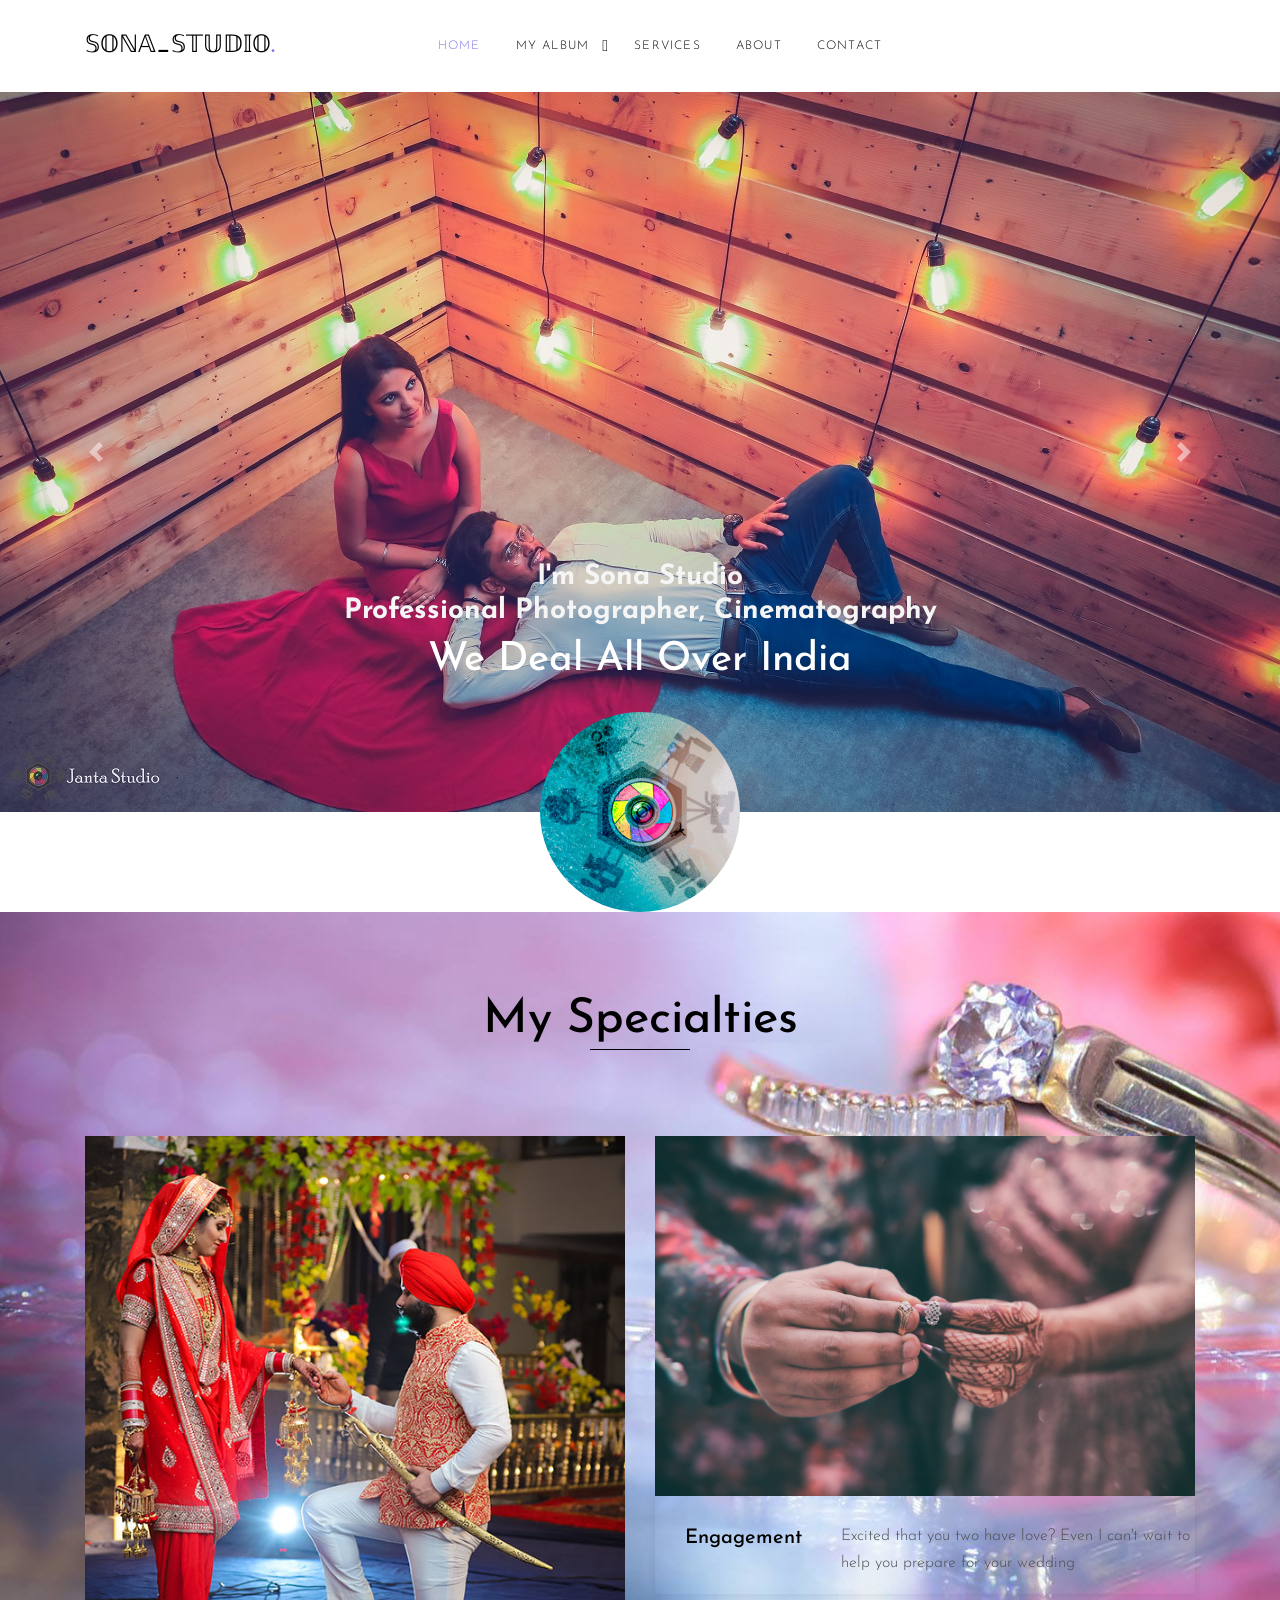
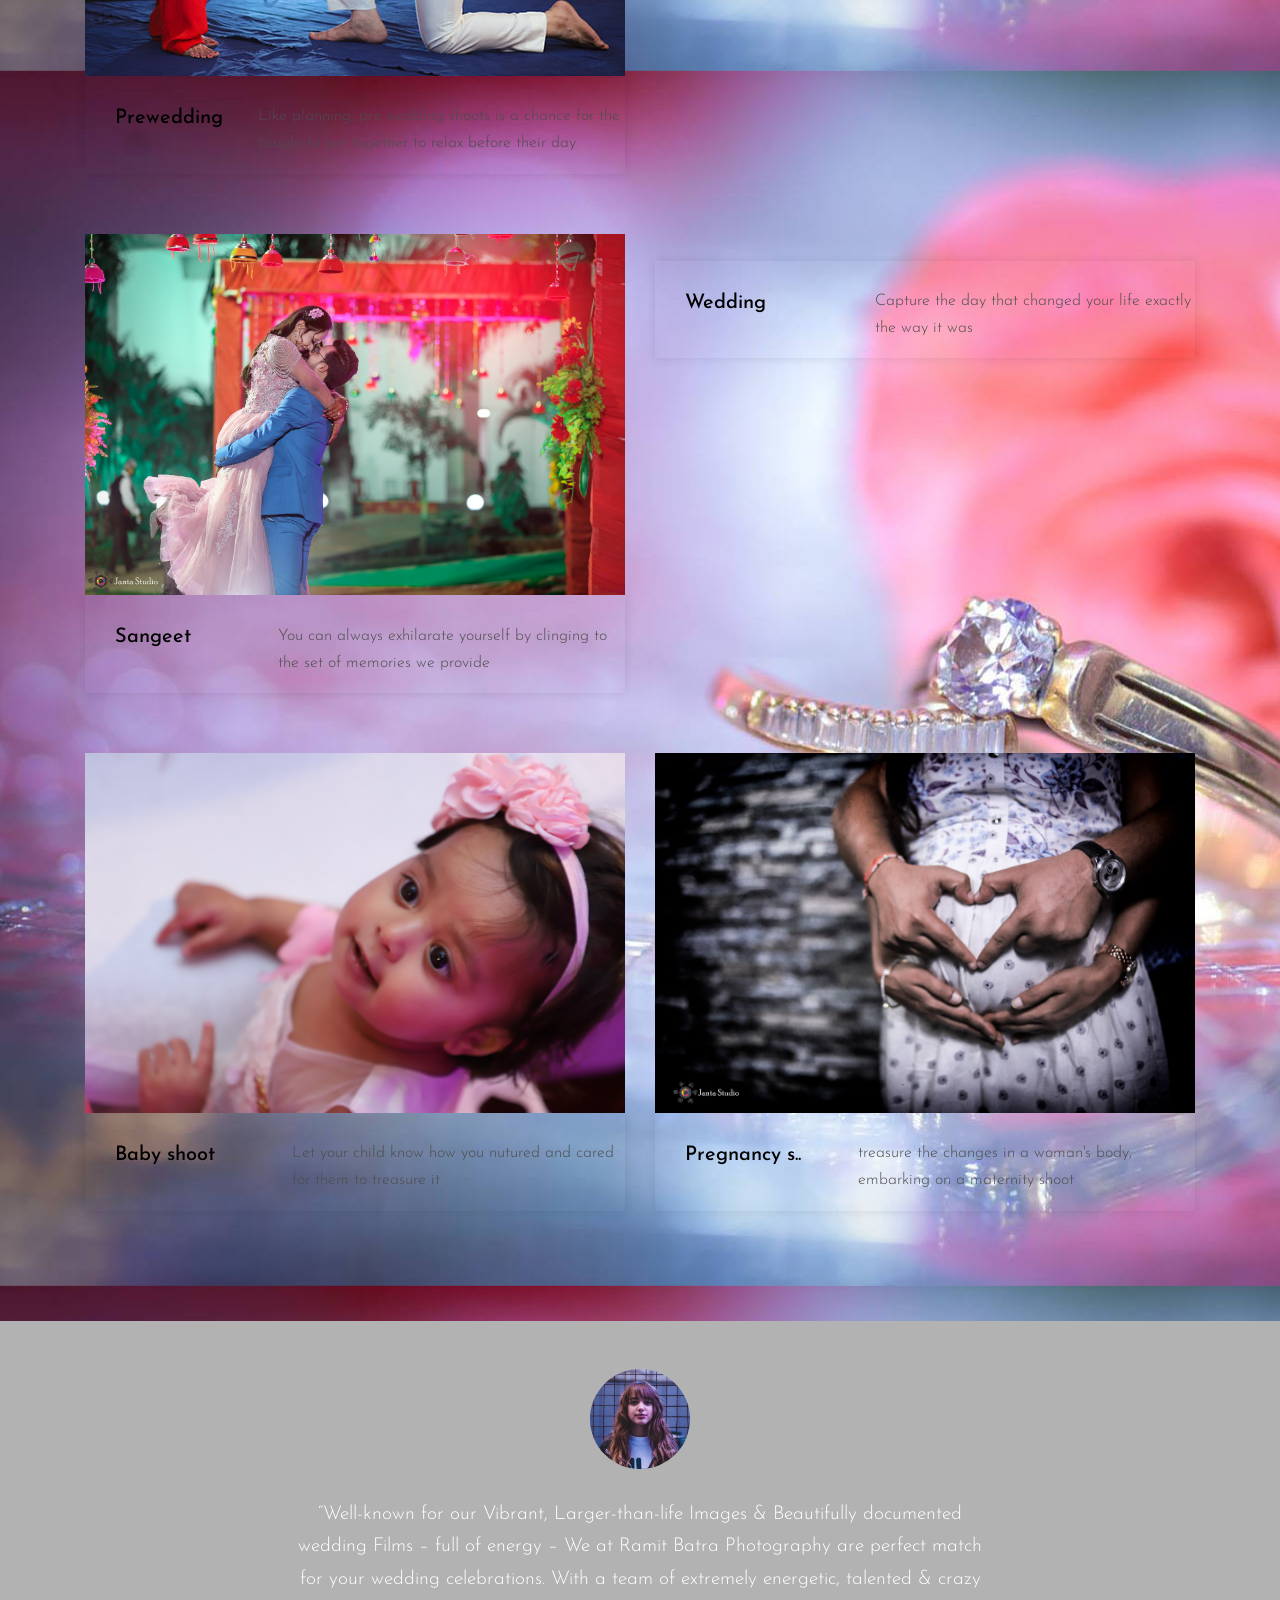
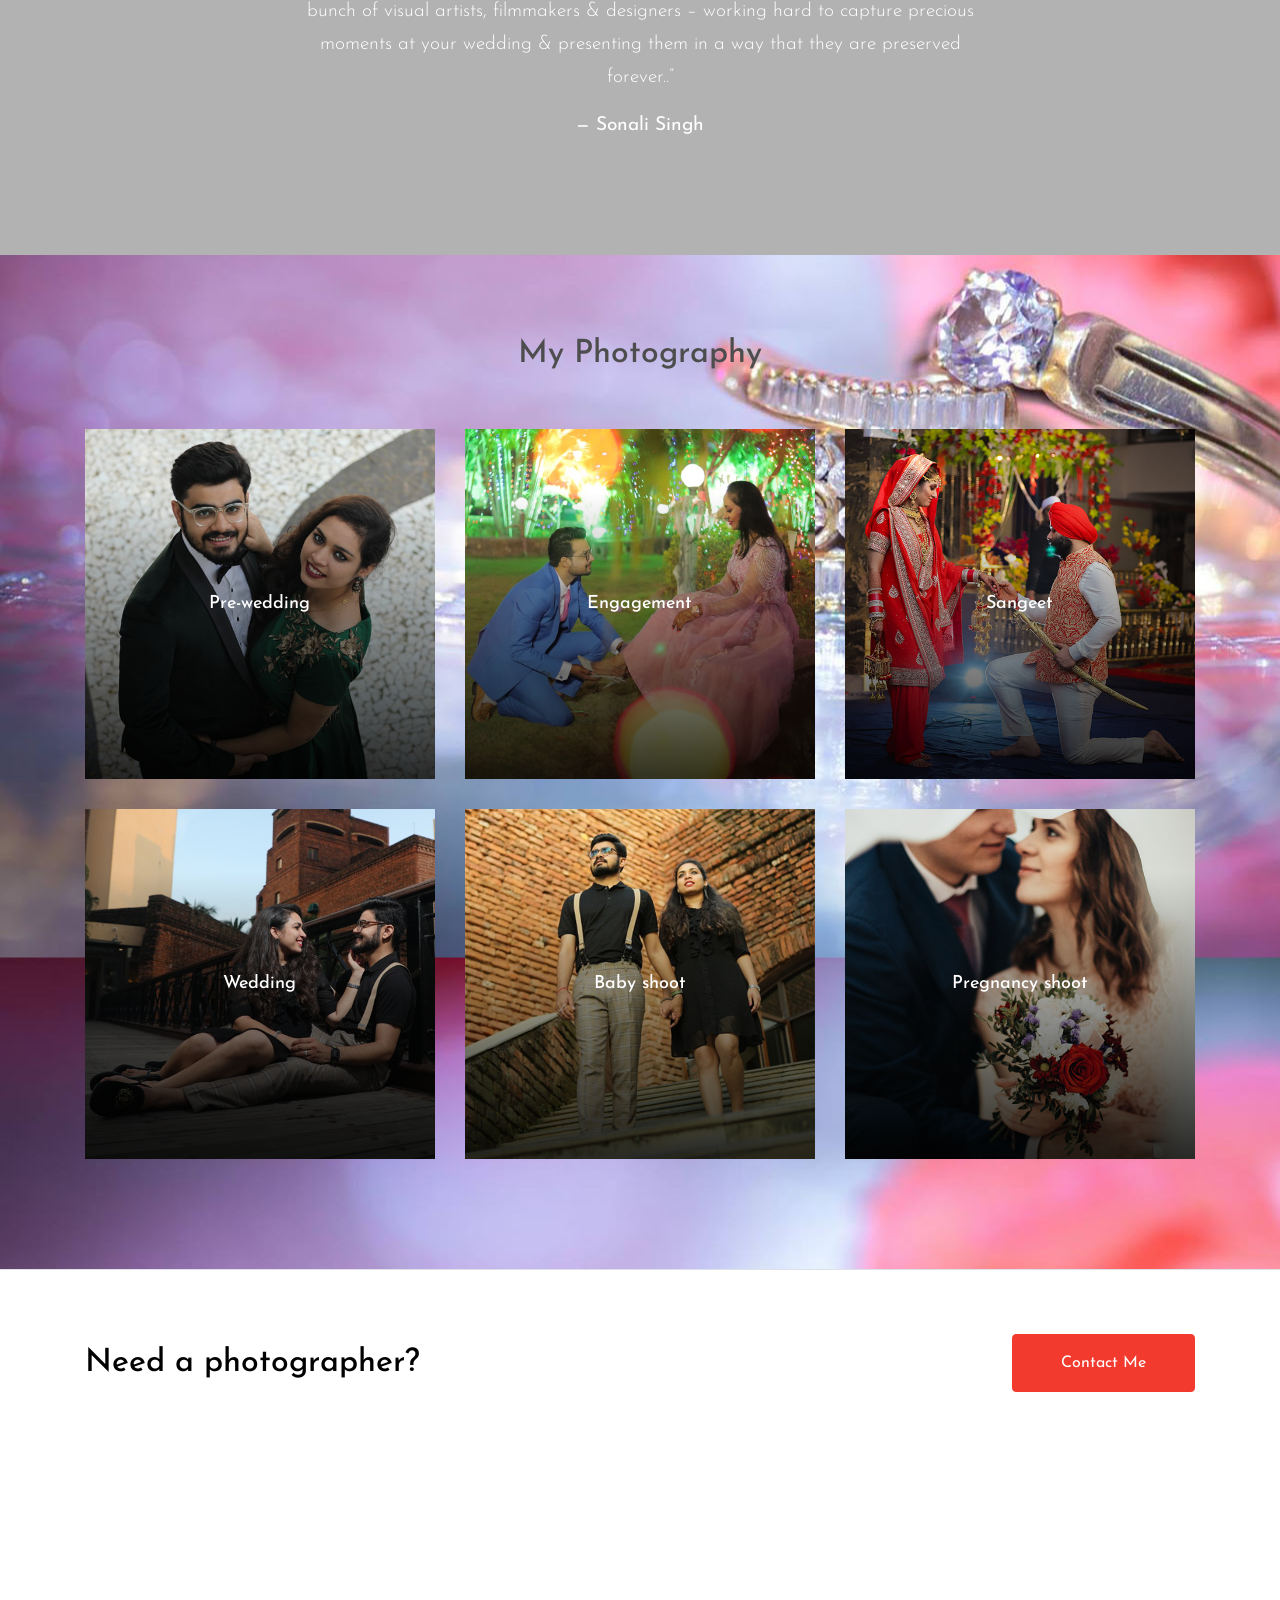
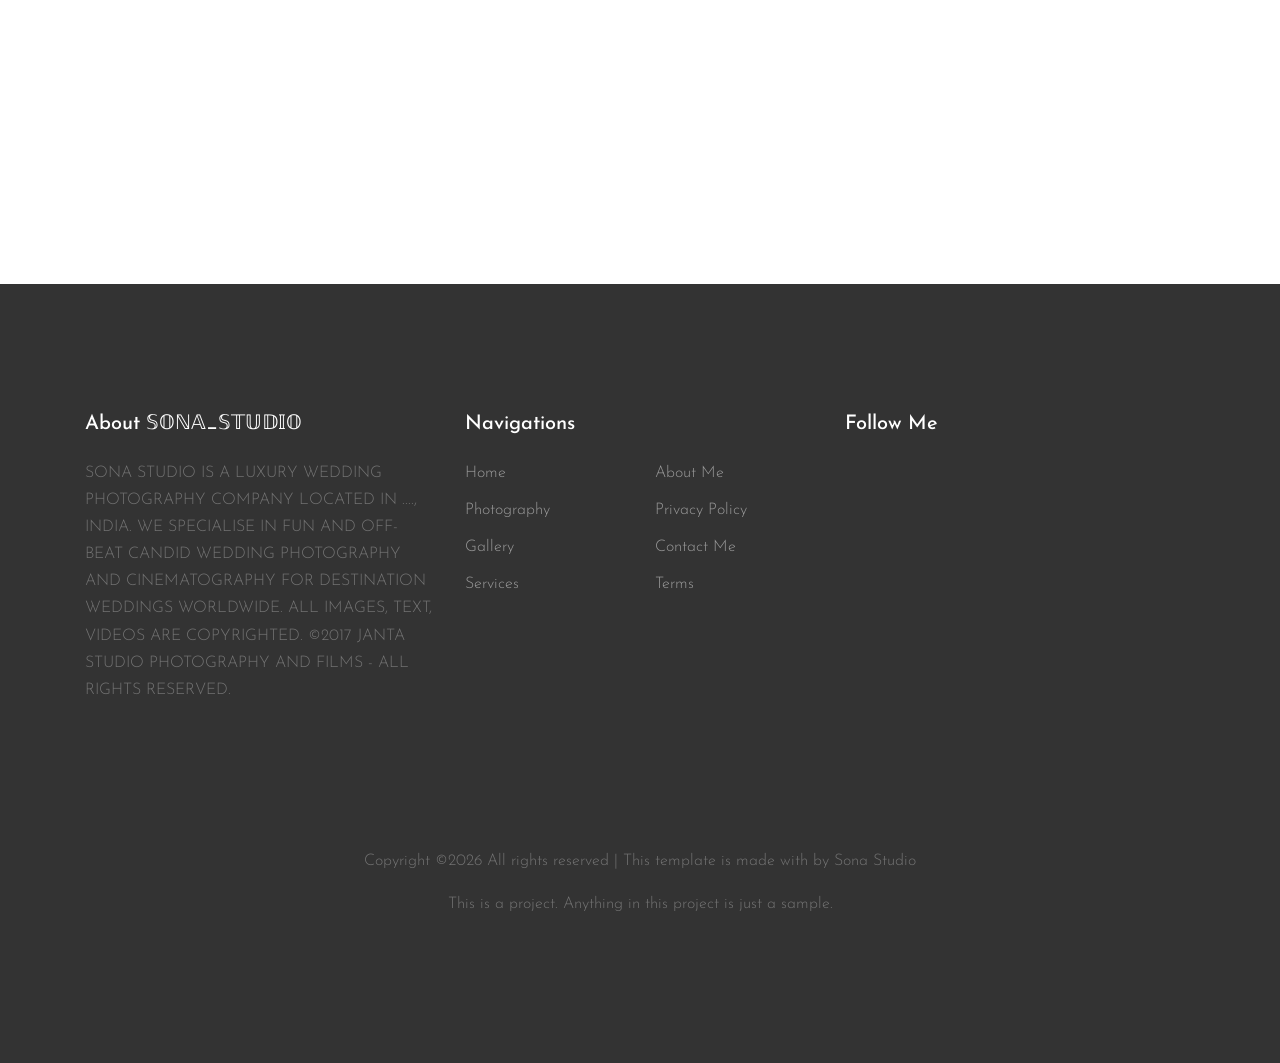
==== index.html @ eb1815f4 "Update image source in index.html" ====
<!DOCTYPE html>
<html lang="en">
  <head>
    <title> Sona Studio &mdash; Bigworld group </title>
    <meta charset="utf-8">
    <meta name="viewport" content="width=device-width, initial-scale=1, shrink-to-fit=no">

    <link href="https://fonts.googleapis.com/css?family=Josefin+Sans:300i,400,700" rel="stylesheet">
    <link rel="stylesheet" href="fonts/icomoon/style.css">

	<link rel="stylesheet" href="https://maxcdn.bootstrapcdn.com/bootstrap/4.3.1/css/bootstrap.min.css">
    <link rel="stylesheet" href="css/bootstrap.min.css">
    <link rel="stylesheet" href="css/magnific-popup.css">
    <link rel="stylesheet" href="css/jquery-ui.css">
    <link rel="stylesheet" href="css/owl.carousel.min.css">
    <link rel="stylesheet" href="css/owl.theme.default.min.css">

    <link rel="stylesheet" href="css/lightgallery.min.css">    
    
    <link rel="stylesheet" href="css/bootstrap-datepicker.css">

    <link rel="stylesheet" href="fonts/flaticon/font/flaticon.css">
    
    <link rel="stylesheet" href="css/swiper.css">

    <link rel="stylesheet" href="css/aos.css">

    <link rel="stylesheet" href="css/style.css">
    
  </head>
<body data-aos-easing="slide" data-aos-duration="800" data-aos-delay="0">
  
  <div class="site-wrap">

    
    <div class="site-mobile-menu">
      <div class="site-mobile-menu-header">
        <div class="site-mobile-menu-close mt-3">
          <span class="icon-close2 js-menu-toggle"></span>
        </div>
      </div>
      <div class="site-mobile-menu-body"></div>
    </div>
    

    <header class="site-navbar py-3" role="banner">
      
      


      <div class="container">
        <div class="row align-items-center">
          
          <div class="col-6 col-xl-2">
            <h4 class="mb-0"><a href="index.html" class="text-black h4 mb-0">𝕊𝕆ℕ𝔸_𝕊𝕋𝕌𝔻𝕀𝕆<span class="text-primary">.</span></a></h4>
          </div>
          <div class="col-10 col-md-8 d-none d-xl-block">
            <nav class="site-navigation position-relative text-right text-lg-center" role="navigation">

              <ul class="site-menu js-clone-nav mx-auto d-none d-lg-block">
                <li class="active"><a href="index.html">Home</a></li>
                <li class="has-children">
                  <a href="single.html">My Album</a>
                  <ul class="dropdown">
                    <li><a href="#">Nature</a></li>
                    <li><a href="#">Portrait</a></li>
                    <li><a href="#">Wedding</a></li>
                    <li class="has-children">
                      <a href="#">Sub Menu</a>
                      <ul class="dropdown">
                        <li><a href="#">Menu One</a></li>
                        <li><a href="#">Menu Two</a></li>
                        <li><a href="#">Menu Three</a></li>
                      </ul>
                    </li>
                  </ul>
                </li>
                <li><a href="services.html">Services</a></li>
                <li><a href="about.html">About</a></li>
                <li><a href="contact.html">Contact</a></li>
              </ul>
            </nav>
          </div>

          <div class="col-6 col-xl-2 text-right">
            <div class="d-none d-xl-inline-block">
              <ul class="site-menu js-clone-nav ml-auto list-unstyled d-flex text-right mb-0" data-class="social">
                <li>
                  <a href="#" class="pl-0 pr-3"><span class="icon-facebook"></span></a>
                </li>
                <li>
                  <a href="#" class="pl-3 pr-3"><span class="icon-twitter"></span></a>
                </li>
                <li>
                  <a href="#" class="pl-3 pr-3"><span class="icon-instagram"></span></a>
                </li>
                <li>
                  <a href="#" class="pl-3 pr-3"><span class="icon-youtube-play"></span></a>
                </li>
              </ul>
            </div>

            <div class="d-inline-block d-xl-none ml-md-0 mr-auto py-3" style="position: relative; top: 3px;"><a href="#" class="site-menu-toggle js-menu-toggle text-black"><span class="icon-menu h3"></span></a></div>

          </div>

        </div>
      </div>
      
    </header>

    <!--<div class="site-blocks-cover overlay inner-page-cover" style="background-image: url('images/hero_bg_3.jpg');" data-stellar-background-ratio="0.5">
      <div class="container">
        <div class="row align-items-center justify-content-center">
          <div class="col-md-7 text-center" data-aos="fade-up">
            <h1>I'm Janta Studio a Professional Photographer Live in India</h1>
          </div>
        </div>
      </div>
    </div>-->
     
      <!--Slide show --->
	
	 <div id="carouselExampleIndicators" class="carousel slide" data-ride="carousel">
            <ol class="carousel-indicators">
                <li data-target="#carouselExampleIndicators" data-slide-to="0" class=""></li>
                <li data-target="#carouselExampleIndicators" data-slide-to="1" class=""></li>
                <li data-target="#carouselExampleIndicators" data-slide-to="2" class="active"></li>
            </ol>
            <div class="carousel-inner">
                <div class="carousel-item">
                    <img class="d-block w-100" src="images/slideshow/01.jpg" alt="Los Angeles">
                    <div class="carousel-caption d-none d-md-block" style="bottom:100px;">
                        <h3 style="family:Algerian;color:whitesmoke"><b>I'm Sona Studio <br>Professional Photographer, Cinematography</b></h3> <h1>We Deal All Over India</h1>
                    </div>
                </div>
            
				<div class="carousel-item">
                    <img class="d-block w-100" src="images/slideshow/06.jpg" alt="Chicago">
                    <div class="carousel-caption d-none d-md-block" style="bottom:100px;" >
                        <h3 style="family:Algerian;color:whitesmoke"><b>I'm Sona Studio <br>Professional Photographer, Cinematography</b></h3> <h1>We Deal All Over India</h1>
                    </div>
                </div>
				
				<div class="carousel-item">
                    <img class="d-block w-100" src="images/slideshow/07.jpg" alt="Chicago">
                    <div class="carousel-caption d-none d-md-block" style="bottom:100px;" >
                        <h3 style="family:Algerian;color:whitesmoke"><b>I'm Sona Studio <br>Professional Photographer, Cinematography</b></h3> <h1>We Deal All Over India</h1>
                    </div>
                </div>
				
				<div class="carousel-item">
                    <img class="d-block w-100" src="images/slideshow/6G7A1632.jpg" alt="Chicago">
                    <div class="carousel-caption d-none d-md-block" style="bottom:100px;" >
                        <h3 style="family:Algerian;color:whitesmoke"><b>I'm Sona Studio <br>Professional Photographer, Cinematography</b></h3> <h1>We Deal All Over India</h1>
                    </div>
                </div>
				
				<div class="carousel-item">
                    <img class="d-block w-100" src="images/slideshow/6G7A1679.jpg" alt="Chicago">
                    <div class="carousel-caption d-none d-md-block" style="bottom:100px;" >
                        <h3 style="family:Algerian;color:whitesmoke"><b>I'm Sona Studio <br>Professional Photographer, Cinematography</b></h3> <h1>We Deal All Over India</h1>
                    </div>
                </div>
				
				<div class="carousel-item">
                    <img class="d-block w-100" src="images/slideshow/6G7A1609.jpg" alt="Chicago">
                    <div class="carousel-caption d-none d-md-block" style="bottom:100px;" >
                        <h3 style="family:Algerian;color:whitesmoke"><b>I'm Sona Studio <br>Professional Photographer, Cinematography</b></h3> <h1>We Deal All Over India</h1>
                    </div>
                </div>
				
				<div class="carousel-item">
                    <img class="d-block w-100" src="images/slideshow/14.jpg" alt="Chicago">
                    <div class="carousel-caption d-none d-md-block" style="bottom:100px;" >
                        <h3 style="family:Algerian;color:whitesmoke"><b>I'm Sona Studio <br>Professional Photographer, Cinematography</b></h3> <h1>We Deal All Over India</h1>
                    </div>
                </div>
                
				<div class="carousel-item active">
                    <img class="d-block w-100" src="images/slideshow/6G7A1588.jpg" alt="New York">
                    <div class="carousel-caption d-none d-md-block" style="bottom:100px;">
                        <h3 style="family:Algerian;color:whitesmoke"><b>I'm Sona Studio <br>Professional Photographer, Cinematography</b></h3> <h1>We Deal All Over India</h1>
                    </div>
                </div>
            </div>
            <a class="carousel-control-prev" href="#carouselExampleIndicators" role="button" data-slide="prev">
                <span class="carousel-control-prev-icon" aria-hidden="true"></span>
                <span class="sr-only">Previous</span>
            </a>
            <a class="carousel-control-next" href="#carouselExampleIndicators" role="button" data-slide="next">
                <span class="carousel-control-next-icon" aria-hidden="true"></span>
                <span class="sr-only">Next</span>
            </a>
        </div>


    <div class="site-block-profile-pic" data-aos="fade" data-aos-delay="200">
      <a href="about.html"><img src="images/person_7.jpg" alt="Image"></a>
    </div>

   
	<div class="site-section" style="background-image: url('images/bg1.jpg');" data-stellar-background-ratio="0.5" data-aos="fade">

      <div class="container">
        <div class="row mb-5" >
            <div class="col-12 ">
              <h2 class="site-section-heading text-center">My Specialties</h2>
            </div>
        </div>
          
            <div class="row">
          <div class="col-md-6 col-lg-6" data-aos="fade-up" data-aos-delay="200">
            <div class="image-gradient" href="hero_bg_1.jpg">
              </div>
              <figure>
                <img src="images/img_3.jpg" alt="" class="img-fluid">
              
            
              <div class="site-block-half d-lg-flex">
              <div class="text">
                <h3>Prewedding</h3>
                </div>
                <p><br>
                     Like planning, pre wedding shoots is a chance for the couple to get together to relax before their day</p>
              </div>
            </figure>
          </div>
                
                
          <div class="col-md-6 col-lg-6" data-aos="fade-up" data-aos-delay="200">
            <a class="image-gradient" href="single.html">
			</a>
				<figure>
					<img src="images/eng1.jpg" alt="" class="img-fluid">
				  
					<div class="site-block-half d-lg-flex">
						<div class="text">
							<h3>Engagement</h3>
						</div>
						<p><br>
						Excited that you two have love? Even I can't wait to help you prepare for your wedding</p>
					</div>
				</figure>
        
          </div>
          </div>
          
          <div class="row">
          <div class="col-md-6 col-lg-6" data-aos="fade-up" data-aos-delay="200">
            <div class="image-gradient" href="hero_bg_1.jpg">
              </div>
              <figure>
                <img src="images/sangeet.jpg" alt="" class="img-fluid">
              
              <div class="site-block-half d-lg-flex">
              <div class="text">
                <h3>Sangeet</h3>
                </div>
                <p><br>
                     You can always exhilarate yourself by clinging to the set of memories we provide</p>
              </div>
                </figure>
              
            
          </div>
          <div class="col-md-6 col-lg-6" data-aos="fade-up" data-aos-delay="200">
              <a class="image-gradient" href="single.html"></a>
              <figure>
                <img src="images/wedding.jpg" alt="" class="img-fluid">
                
              
              <div class="site-block-half d-lg-flex">
              <div class="text">
                <h3>Wedding</h3>
                </div>
                <p><br>
                     Capture the day that changed your life exactly the way it was</p>
              </div>
               </figure>
          </div>
          </div>
          
          
          
          
       <div class="row">
          <div class="col-md-6 col-lg-6" data-aos="fade-up" data-aos-delay="200">
            <div class="image-gradient" href="hero_bg_1.jpg">
              </div>
              <figure>
                <img src="images/baby.jpg" alt="" class="img-fluid">
              
              <div class="site-block-half d-lg-flex">
              <div class="text">
                <h3>Baby shoot</h3>
                </div>
                <p><br>
                      Let your child know how you nutured and cared for them to treasure it </p>
              </div>
                </figure>
              
            
          </div>
          <div class="col-md-6 col-lg-6" data-aos="fade-up" data-aos-delay="200">
              <a class="image-gradient" href="single.html"></a>
              <figure>
                <img src="images/pregnancy.jpg" alt="" class="img-fluid">
                
              
              <div class="site-block-half d-lg-flex">
              <div class="text">
                <h3>Pregnancy s..</h3>
                </div>
                <p><br>
                     treasure the changes in a woman's body, embarking on a maternity shoot</p>
              </div>
               </figure>
          </div>
          </div>
      </div>
    </div>
 

    <div class="py-5 site-block-testimonial" style="background-image: url('images/hero_bg_1.jpg');" data-stellar-background-ratio="0.5">
     <div class="container">
       <div class="row block-13 mb-5">
         <div class="col-md-12 text-center" data-aos="fade">
           <div class="nonloop-block-13 owl-carousel">
              <div class="block-testimony">
                <img src="images/person_1.jpg" alt="Image" class="img-fluid">
                <p>&ldquo;Well-known for our Vibrant, Larger-than-life Images & Beautifully documented wedding Films – full of energy – We at Ramit Batra Photography are perfect match for your wedding celebrations.

					With a team of extremely energetic, talented & crazy bunch of visual artists, filmmakers & designers – working hard to capture precious moments at your wedding & presenting them in a way that they are preserved forever..&rdquo;</p>
                <p class="small">&mdash; Sonali Singh</p>
              </div>
              <div class="block-testimony">
                <img src="images/person_2.jpg" alt="Image" class="img-fluid">
                <p>&ldquo;Creating Breathtaking Photographs & Films since a decade!

					MUSCAT, OMAN | CALIFORNIA, USA | RAS-AL-KHAIMAH, UAE |  SAMODE PALACE, RAJASTHAN | PARK HYATT, GOA | TAJ FALAKNUMA, HYDERABAD | SURYAGARH, JAISALMER.&rdquo;</p>
                <p class="small">&mdash; Krishna Rani</p>
              </div>
              <div class="block-testimony">
                <img src="images/person_3.jpg" alt="Image" class="img-fluid">
                <p>&ldquo;Photography is the art, application and practice of creating durable images by recording light or other electromagnetic radiation, either electronically by means of an image sensor, or chemically by means of a light-sensitive material such as photographic film..&rdquo;</p>
                <p class="small">&mdash; Rahul Kujur</p>
              </div>
            </div>
         </div>
       </div>
     </div>
   </div>

    <div class="site-section border-bottom"  style="background-image: url('images/bg1.jpg');" data-stellar-background-ratio="0.5" data-aos="fade" >
      <div class="container">
        <div class="row text-center justify-content-center mb-5">
          <div class="col-md-7" data-aos="fade-up">
            <h2>My Photography</h2>
          </div>
        </div>

        <div class="row">
          <div class="col-md-6 col-lg-4" data-aos="fade-up" data-aos-delay="100">
            <a class="image-gradient" href="couple_info.html">
              <figure>
                <img src="images/img_1.jpg" alt="" class="img-fluid">
              </figure>
              <div class="text">
                <h3>Pre-wedding</h3>
              </div>
            </a>
          </div>
          <div class="col-md-6 col-lg-4" data-aos="fade-up" data-aos-delay="200">
            <a class="image-gradient" href="couple_info.html">
              <figure>
                <img src="images/img_2.jpg" alt="" class="img-fluid">
              </figure>
              <div class="text">
                <h3>Engagement</h3>
              </div>
            </a>
          </div>
          <div class="col-md-6 col-lg-4" data-aos="fade-up" data-aos-delay="300">
            <a class="image-gradient" href="couple_info.html">
              <figure>
                <img src="images/img_3.jpg" alt="" class="img-fluid">
              </figure>
              <div class="text">
                <h3>Sangeet</h3>
              </div>
            </a>
          </div>
          <div class="col-md-6 col-lg-4" data-aos="fade-up" data-aos-delay="400">
            <a class="image-gradient" href="couple_info.html">
              <figure>
                <img src="images/img_4.jpg" alt="" class="img-fluid">
              </figure>
              <div class="text">
                <h3>Wedding</h3>
              </div>
            </a>
          </div>
          <div class="col-md-6 col-lg-4" data-aos="fade-up" data-aos-delay="500">
            <a class="image-gradient" href="couple_info.html">
              <figure>
                <img src="images/img_5.jpg" alt="" class="img-fluid">
              </figure>
              <div class="text">
                <h3>Baby shoot</h3>
              </div>
            </a>
          </div>
          <div class="col-md-6 col-lg-4" data-aos="fade-up" data-aos-delay="500">
            <a class="image-gradient" href="couple_info.html">
              <figure>
                <img src="images/img_6.jpg" alt="" class="img-fluid">
              </figure>
              <div class="text">
                <h3>Pregnancy shoot</h3>
              </div>
            </a>
          </div>
        </div>
      </div>
    </div>


   <div class="py-3 mb-5 mt-5">
     <div class="container">
       <div class="row">
         <div class="col-md-12 d-md-flex align-items-center" data-aos="fade">
           <h2 class="text-black mb-5 mb-md-0 text-center text-md-left">Need a photographer?</h2>
           <div class="ml-auto text-center text-md-left">
            <a href="contact.html" class="btn btn-danger py-3 px-5 rounded">Contact Me</a>
           </div>
         </div>
       </div>
     </div>
	</div>
      <!-- Google map -->
      
	<div class="embed-responsive embed-responsive-1by1" style="width:100%;height:400px;">            
		<iframe class="embed-responsive-item" src="https://www.google.com/maps/embed?pb=!1m18!1m12!1m3!1d29453.094368124443!2d85.94384295566012!3d22.667326600000013!2m3!1f0!2f0!3f0!3m2!1i1024!2i768!4f13.1!3m3!1m2!1s0x39f5f3c9c66ac3ff%3A0x6ad269388b9198e4!2sSONA%20DIGITAL%20STUDIO!5e0!3m2!1sen!2sin!4v1775759498083!5m2!1sen!2sin" allowfullscreen></iframe>
    </div>
	
	<br>
	
	<footer class="site-footer">
      <div class="container">
        <div class="row">
          <div class="col-lg-4">
            <div class="mb-5">
              <h3 class="footer-heading mb-4">About 𝕊𝕆ℕ𝔸_𝕊𝕋𝕌𝔻𝕀𝕆 </h3>
              <p>SONA STUDIO IS A LUXURY WEDDING PHOTOGRAPHY COMPANY LOCATED IN ...., INDIA. WE SPECIALISE IN FUN AND OFF-BEAT CANDID WEDDING PHOTOGRAPHY AND CINEMATOGRAPHY FOR DESTINATION WEDDINGS WORLDWIDE. ALL IMAGES, TEXT, VIDEOS ARE COPYRIGHTED. ©2017 JANTA STUDIO PHOTOGRAPHY AND FILMS - ALL RIGHTS RESERVED.</p>
            </div>
          </div>
          <div class="col-lg-4 mb-5 mb-lg-0">
            <div class="row mb-5">
              <div class="col-md-12">
                <h3 class="footer-heading mb-4">Navigations</h3>
              </div>
              <div class="col-md-6 col-lg-6">
                <ul class="list-unstyled">
                  <li><a href="#">Home</a></li>
                  <li><a href="#">Photography</a></li>
                  <li><a href="#">Gallery</a></li>
                  <li><a href="#">Services</a></li>
                </ul>
              </div>
              <div class="col-md-6 col-lg-6">
                <ul class="list-unstyled">
                  <li><a href="#">About Me</a></li>
                  <li><a href="#">Privacy Policy</a></li>
                  <li><a href="#">Contact Me</a></li>
                  <li><a href="#">Terms</a></li>
                </ul>
              </div>
            </div>


          </div>

          <div class="col-lg-4 mb-5 mb-lg-0">
            <h3 class="footer-heading mb-4">Follow Me</h3>

                <div>
                  <a href="#" class="pl-0 pr-3"><span class="icon-facebook"></span></a>
                  <a href="#" class="pl-3 pr-3"><span class="icon-twitter"></span></a>
                  <a href="#" class="pl-3 pr-3"><span class="icon-instagram"></span></a>
                  <a href="#" class="pl-3 pr-3"><span class="icon-linkedin"></span></a>
                </div>

            

          </div>
          
        </div>
        <div class="row pt-5 mt-5 text-center">
          <div class="col-md-12">
            <p>
            Copyright &copy;<script data-cfasync="false" src="/cdn-cgi/scripts/5c5dd728/cloudflare-static/email-decode.min.js"></script><script>document.write(new Date().getFullYear());</script> All rights reserved | This template is made with <i class="icon-heart text-danger" aria-hidden="true"></i> by Sona Studio</a>
           <p>This is a project. Anything in this project is just a sample.</p>
            </p>
            
          </div>
          
        </div>
      </div>
    </footer>


    
    
  </div>
  
  	
  <script type="text/javascript" charset="UTF-8" src="https://maps.googleapis.com/maps-api-v3/api/js/38/8/util.js" nonce=""></script>
  <script src="js/jquery-3.3.1.min.js"></script>
  <script src="js/jquery-migrate-3.0.1.min.js"></script>
  <script src="js/jquery-ui.js"></script>
  <script src="js/popper.min.js"></script>
  <script src="js/bootstrap.min.js"></script>
  <script src="js/owl.carousel.min.js"></script>
  <script src="js/jquery.stellar.min.js"></script>
  <script src="js/jquery.countdown.min.js"></script>
  <script src="js/jquery.magnific-popup.min.js"></script>
  <script src="js/bootstrap-datepicker.min.js"></script>
  <script src="js/swiper.min.js"></script>
  <script src="js/aos.js"></script>

  <script src="js/picturefill.min.js"></script>
  <script src="js/lightgallery-all.min.js"></script>
  <script src="js/jquery.mousewheel.min.js"></script>

  <script src="js/main.js"></script>
  
   <script src="https://ajax.googleapis.com/ajax/libs/jquery/3.4.1/jquery.min.js"></script>
  <script src="https://cdnjs.cloudflare.com/ajax/libs/popper.js/1.14.7/umd/popper.min.js"></script>
  <script src="https://maxcdn.bootstrapcdn.com/bootstrap/4.3.1/js/bootstrap.min.js"></script>
  
  <script>
    $(document).ready(function(){
      $('#lightgallery').lightGallery();
    });
  </script>
    
  </body>
</html>
---- css/lightgallery.min.css ----
.lg-sub-html,.lg-toolbar{background-color:rgba(0,0,0,.45)}@font-face{font-family:lg;src:url(../fonts/lg/lg.eot?n1z373);src:url(../fonts/lg/lg.eot?#iefixn1z373) format("embedded-opentype"),url(../fonts/lg/lg.woff?n1z373) format("woff"),url(../fonts/lg/lg.ttf?n1z373) format("truetype"),url(../fonts/lg/lg.svg?n1z373#lg) format("svg");font-weight:400;font-style:normal}.lg-icon{font-family:lg;speak:none;font-style:normal;font-weight:400;font-variant:normal;text-transform:none;line-height:1;-webkit-font-smoothing:antialiased;-moz-osx-font-smoothing:grayscale}.lg-actions .lg-next,.lg-actions .lg-prev{background-color:rgba(0,0,0,.45);border-radius:2px;color:#999;cursor:pointer;display:block;font-size:22px;margin-top:-10px;padding:8px 10px 9px;position:absolute;top:50%;z-index:1080;border:none;outline:0}.lg-actions .lg-next.disabled,.lg-actions .lg-prev.disabled{pointer-events:none;opacity:.5}.lg-actions .lg-next:hover,.lg-actions .lg-prev:hover{color:#FFF}.lg-actions .lg-next{right:20px}.lg-actions .lg-next:before{content:"\e095"}.lg-actions .lg-prev{left:20px}.lg-actions .lg-prev:after{content:"\e094"}@-webkit-keyframes lg-right-end{0%,100%{left:0}50%{left:-30px}}@-moz-keyframes lg-right-end{0%,100%{left:0}50%{left:-30px}}@-ms-keyframes lg-right-end{0%,100%{left:0}50%{left:-30px}}@keyframes lg-right-end{0%,100%{left:0}50%{left:-30px}}@-webkit-keyframes lg-left-end{0%,100%{left:0}50%{left:30px}}@-moz-keyframes lg-left-end{0%,100%{left:0}50%{left:30px}}@-ms-keyframes lg-left-end{0%,100%{left:0}50%{left:30px}}@keyframes lg-left-end{0%,100%{left:0}50%{left:30px}}.lg-outer.lg-right-end .lg-object{-webkit-animation:lg-right-end .3s;-o-animation:lg-right-end .3s;animation:lg-right-end .3s;position:relative}.lg-outer.lg-left-end .lg-object{-webkit-animation:lg-left-end .3s;-o-animation:lg-left-end .3s;animation:lg-left-end .3s;position:relative}.lg-toolbar{z-index:1082;left:0;position:absolute;top:0;width:100%}.lg-toolbar .lg-icon{color:#999;cursor:pointer;float:right;font-size:24px;height:47px;line-height:27px;padding:10px 0;text-align:center;width:50px;text-decoration:none!important;outline:0;-webkit-transition:color .2s linear;-o-transition:color .2s linear;transition:color .2s linear}.lg-toolbar .lg-icon:hover{color:#FFF}.lg-toolbar .lg-close:after{content:"\e070"}.lg-toolbar .lg-download:after{content:"\e0f2"}.lg-sub-html{bottom:0;color:#EEE;font-size:16px;left:0;padding:10px 40px;position:fixed;right:0;text-align:center;z-index:1080}.lg-sub-html h4{margin:0;font-size:13px;font-weight:700}.lg-sub-html p{font-size:12px;margin:5px 0 0}#lg-counter{color:#999;display:inline-block;font-size:16px;padding-left:20px;padding-top:12px;vertical-align:middle}.lg-next,.lg-prev,.lg-toolbar{opacity:1;-webkit-transition:-webkit-transform .35s cubic-bezier(0,0,.25,1) 0s,opacity .35s cubic-bezier(0,0,.25,1) 0s,color .2s linear;-moz-transition:-moz-transform .35s cubic-bezier(0,0,.25,1) 0s,opacity .35s cubic-bezier(0,0,.25,1) 0s,color .2s linear;-o-transition:-o-transform .35s cubic-bezier(0,0,.25,1) 0s,opacity .35s cubic-bezier(0,0,.25,1) 0s,color .2s linear;transition:transform .35s cubic-bezier(0,0,.25,1) 0s,opacity .35s cubic-bezier(0,0,.25,1) 0s,color .2s linear}.lg-hide-items .lg-prev{opacity:0;-webkit-transform:translate3d(-10px,0,0);transform:translate3d(-10px,0,0)}.lg-hide-items .lg-next{opacity:0;-webkit-transform:translate3d(10px,0,0);transform:translate3d(10px,0,0)}.lg-hide-items .lg-toolbar{opacity:0;-webkit-transform:translate3d(0,-10px,0);transform:translate3d(0,-10px,0)}body:not(.lg-from-hash) .lg-outer.lg-start-zoom .lg-object{-webkit-transform:scale3d(.5,.5,.5);transform:scale3d(.5,.5,.5);opacity:0;-webkit-transition:-webkit-transform 250ms cubic-bezier(0,0,.25,1) 0s,opacity 250ms cubic-bezier(0,0,.25,1)!important;-moz-transition:-moz-transform 250ms cubic-bezier(0,0,.25,1) 0s,opacity 250ms cubic-bezier(0,0,.25,1)!important;-o-transition:-o-transform 250ms cubic-bezier(0,0,.25,1) 0s,opacity 250ms cubic-bezier(0,0,.25,1)!important;transition:transform 250ms cubic-bezier(0,0,.25,1) 0s,opacity 250ms cubic-bezier(0,0,.25,1)!important;-webkit-transform-origin:50% 50%;-moz-transform-origin:50% 50%;-ms-transform-origin:50% 50%;transform-origin:50% 50%}body:not(.lg-from-hash) .lg-outer.lg-start-zoom .lg-item.lg-complete .lg-object{-webkit-transform:scale3d(1,1,1);transform:scale3d(1,1,1);opacity:1}.lg-outer .lg-thumb-outer{background-color:#0D0A0A;bottom:0;position:absolute;width:100%;z-index:1080;max-height:350px;-webkit-transform:translate3d(0,100%,0);transform:translate3d(0,100%,0);-webkit-transition:-webkit-transform .25s cubic-bezier(0,0,.25,1) 0s;-moz-transition:-moz-transform .25s cubic-bezier(0,0,.25,1) 0s;-o-transition:-o-transform .25s cubic-bezier(0,0,.25,1) 0s;transition:transform .25s cubic-bezier(0,0,.25,1) 0s}.lg-outer .lg-thumb-outer.lg-grab .lg-thumb-item{cursor:-webkit-grab;cursor:-moz-grab;cursor:-o-grab;cursor:-ms-grab;cursor:grab}.lg-outer .lg-thumb-outer.lg-grabbing .lg-thumb-item{cursor:move;cursor:-webkit-grabbing;cursor:-moz-grabbing;cursor:-o-grabbing;cursor:-ms-grabbing;cursor:grabbing}.lg-outer .lg-thumb-outer.lg-dragging .lg-thumb{-webkit-transition-duration:0s!important;transition-duration:0s!important}.lg-outer.lg-thumb-open .lg-thumb-outer{-webkit-transform:translate3d(0,0,0);transform:translate3d(0,0,0)}.lg-outer .lg-thumb{padding:10px 0;height:100%;margin-bottom:-5px}.lg-outer .lg-thumb-item{cursor:pointer;float:left;overflow:hidden;height:100%;border:2px solid #FFF;border-radius:4px;margin-bottom:5px}@media (min-width:1025px){.lg-outer .lg-thumb-item{-webkit-transition:border-color .25s ease;-o-transition:border-color .25s ease;transition:border-color .25s ease}}.lg-outer .lg-thumb-item.active,.lg-outer .lg-thumb-item:hover{border-color:#a90707}.lg-outer .lg-thumb-item img{width:100%;height:100%;object-fit:cover}.lg-outer.lg-has-thumb .lg-item{padding-bottom:120px}.lg-outer.lg-can-toggle .lg-item{padding-bottom:0}.lg-outer.lg-pull-caption-up .lg-sub-html{-webkit-transition:bottom .25s ease;-o-transition:bottom .25s ease;transition:bottom .25s ease}.lg-outer.lg-pull-caption-up.lg-thumb-open .lg-sub-html{bottom:100px}.lg-outer .lg-toogle-thumb{background-color:#0D0A0A;border-radius:2px 2px 0 0;color:#999;cursor:pointer;font-size:24px;height:39px;line-height:27px;padding:5px 0;position:absolute;right:20px;text-align:center;top:-39px;width:50px}.lg-outer .lg-toogle-thumb:hover,.lg-outer.lg-dropdown-active #lg-share{color:#FFF}.lg-outer .lg-toogle-thumb:after{content:"\e1ff"}.lg-outer .lg-video-cont{display:inline-block;vertical-align:middle;max-width:1140px;max-height:100%;width:100%;padding:0 5px}.lg-outer .lg-video{width:100%;height:0;padding-bottom:56.25%;overflow:hidden;position:relative}.lg-outer .lg-video .lg-object{display:inline-block;position:absolute;top:0;left:0;width:100%!important;height:100%!important}.lg-outer .lg-video .lg-video-play{width:84px;height:59px;position:absolute;left:50%;top:50%;margin-left:-42px;margin-top:-30px;z-index:1080;cursor:pointer}.lg-outer .lg-has-iframe .lg-video{-webkit-overflow-scrolling:touch;overflow:auto}.lg-outer .lg-has-vimeo .lg-video-play{background:url(../img/vimeo-play.png) no-repeat}.lg-outer .lg-has-vimeo:hover .lg-video-play{background:url(../img/vimeo-play.png) 0 -58px no-repeat}.lg-outer .lg-has-html5 .lg-video-play{background:url(../img/video-play.png) no-repeat;height:64px;margin-left:-32px;margin-top:-32px;width:64px;opacity:.8}.lg-outer .lg-has-html5:hover .lg-video-play{opacity:1}.lg-outer .lg-has-youtube .lg-video-play{background:url(../img/youtube-play.png) no-repeat}.lg-outer .lg-has-youtube:hover .lg-video-play{background:url(../img/youtube-play.png) 0 -60px no-repeat}.lg-outer .lg-video-object{width:100%!important;height:100%!important;position:absolute;top:0;left:0}.lg-outer .lg-has-video .lg-video-object{visibility:hidden}.lg-outer .lg-has-video.lg-video-playing .lg-object,.lg-outer .lg-has-video.lg-video-playing .lg-video-play{display:none}.lg-outer .lg-has-video.lg-video-playing .lg-video-object{visibility:visible}.lg-progress-bar{background-color:#333;height:5px;left:0;position:absolute;top:0;width:100%;z-index:1083;opacity:0;-webkit-transition:opacity 80ms ease 0s;-moz-transition:opacity 80ms ease 0s;-o-transition:opacity 80ms ease 0s;transition:opacity 80ms ease 0s}.lg-progress-bar .lg-progress{background-color:#a90707;height:5px;width:0}.lg-progress-bar.lg-start .lg-progress{width:100%}.lg-show-autoplay .lg-progress-bar{opacity:1}.lg-autoplay-button:after{content:"\e01d"}.lg-show-autoplay .lg-autoplay-button:after{content:"\e01a"}.lg-outer.lg-css3.lg-zoom-dragging .lg-item.lg-complete.lg-zoomable .lg-image,.lg-outer.lg-css3.lg-zoom-dragging .lg-item.lg-complete.lg-zoomable .lg-img-wrap{-webkit-transition-duration:0s;transition-duration:0s}.lg-outer.lg-use-transition-for-zoom .lg-item.lg-complete.lg-zoomable .lg-img-wrap{-webkit-transition:-webkit-transform .3s cubic-bezier(0,0,.25,1) 0s;-moz-transition:-moz-transform .3s cubic-bezier(0,0,.25,1) 0s;-o-transition:-o-transform .3s cubic-bezier(0,0,.25,1) 0s;transition:transform .3s cubic-bezier(0,0,.25,1) 0s}.lg-outer.lg-use-left-for-zoom .lg-item.lg-complete.lg-zoomable .lg-img-wrap{-webkit-transition:left .3s cubic-bezier(0,0,.25,1) 0s,top .3s cubic-bezier(0,0,.25,1) 0s;-moz-transition:left .3s cubic-bezier(0,0,.25,1) 0s,top .3s cubic-bezier(0,0,.25,1) 0s;-o-transition:left .3s cubic-bezier(0,0,.25,1) 0s,top .3s cubic-bezier(0,0,.25,1) 0s;transition:left .3s cubic-bezier(0,0,.25,1) 0s,top .3s cubic-bezier(0,0,.25,1) 0s}.lg-outer .lg-item.lg-complete.lg-zoomable .lg-img-wrap{-webkit-transform:translate3d(0,0,0);transform:translate3d(0,0,0);-webkit-backface-visibility:hidden;-moz-backface-visibility:hidden;backface-visibility:hidden}.lg-outer .lg-item.lg-complete.lg-zoomable .lg-image{-webkit-transform:scale3d(1,1,1);transform:scale3d(1,1,1);-webkit-transition:-webkit-transform .3s cubic-bezier(0,0,.25,1) 0s,opacity .15s!important;-moz-transition:-moz-transform .3s cubic-bezier(0,0,.25,1) 0s,opacity .15s!important;-o-transition:-o-transform .3s cubic-bezier(0,0,.25,1) 0s,opacity .15s!important;transition:transform .3s cubic-bezier(0,0,.25,1) 0s,opacity .15s!important;-webkit-transform-origin:0 0;-moz-transform-origin:0 0;-ms-transform-origin:0 0;transform-origin:0 0;-webkit-backface-visibility:hidden;-moz-backface-visibility:hidden;backface-visibility:hidden}#lg-zoom-in:after{content:"\e311"}#lg-actual-size{font-size:20px}#lg-actual-size:after{content:"\e033"}#lg-zoom-out{opacity:.5;pointer-events:none}#lg-zoom-out:after{content:"\e312"}.lg-zoomed #lg-zoom-out{opacity:1;pointer-events:auto}.lg-outer .lg-pager-outer{bottom:60px;left:0;position:absolute;right:0;text-align:center;z-index:1080;height:10px}.lg-outer .lg-pager-outer.lg-pager-hover .lg-pager-cont{overflow:visible}.lg-outer .lg-pager-cont{cursor:pointer;display:inline-block;overflow:hidden;position:relative;vertical-align:top;margin:0 5px}.lg-outer .lg-pager-cont:hover .lg-pager-thumb-cont{opacity:1;-webkit-transform:translate3d(0,0,0);transform:translate3d(0,0,0)}.lg-outer .lg-pager-cont.lg-pager-active .lg-pager{box-shadow:0 0 0 2px #fff inset}.lg-outer .lg-pager-thumb-cont{background-color:#fff;color:#FFF;bottom:100%;height:83px;left:0;margin-bottom:20px;margin-left:-60px;opacity:0;padding:5px;position:absolute;width:120px;border-radius:3px;-webkit-transition:opacity .15s ease 0s,-webkit-transform .15s ease 0s;-moz-transition:opacity .15s ease 0s,-moz-transform .15s ease 0s;-o-transition:opacity .15s ease 0s,-o-transform .15s ease 0s;transition:opacity .15s ease 0s,transform .15s ease 0s;-webkit-transform:translate3d(0,5px,0);transform:translate3d(0,5px,0)}.lg-outer .lg-pager-thumb-cont img{width:100%;height:100%}.lg-outer .lg-pager{background-color:rgba(255,255,255,.5);border-radius:50%;box-shadow:0 0 0 8px rgba(255,255,255,.7) inset;display:block;height:12px;-webkit-transition:box-shadow .3s ease 0s;-o-transition:box-shadow .3s ease 0s;transition:box-shadow .3s ease 0s;width:12px}.lg-outer .lg-pager:focus,.lg-outer .lg-pager:hover{box-shadow:0 0 0 8px #fff inset}.lg-outer .lg-caret{border-left:10px solid transparent;border-right:10px solid transparent;border-top:10px dashed;bottom:-10px;display:inline-block;height:0;left:50%;margin-left:-5px;position:absolute;vertical-align:middle;width:0}.lg-fullscreen:after{content:"\e20c"}.lg-fullscreen-on .lg-fullscreen:after{content:"\e20d"}.lg-outer #lg-dropdown-overlay{background-color:rgba(0,0,0,.25);bottom:0;cursor:default;left:0;position:fixed;right:0;top:0;z-index:1081;opacity:0;visibility:hidden;-webkit-transition:visibility 0s linear .18s,opacity .18s linear 0s;-o-transition:visibility 0s linear .18s,opacity .18s linear 0s;transition:visibility 0s linear .18s,opacity .18s linear 0s}.lg-outer.lg-dropdown-active #lg-dropdown-overlay,.lg-outer.lg-dropdown-active .lg-dropdown{-webkit-transition-delay:0s;transition-delay:0s;-moz-transform:translate3d(0,0,0);-o-transform:translate3d(0,0,0);-ms-transform:translate3d(0,0,0);-webkit-transform:translate3d(0,0,0);transform:translate3d(0,0,0);opacity:1;visibility:visible}.lg-outer .lg-dropdown{background-color:#fff;border-radius:2px;font-size:14px;list-style-type:none;margin:0;padding:10px 0;position:absolute;right:0;text-align:left;top:50px;opacity:0;visibility:hidden;-moz-transform:translate3d(0,5px,0);-o-transform:translate3d(0,5px,0);-ms-transform:translate3d(0,5px,0);-webkit-transform:translate3d(0,5px,0);transform:translate3d(0,5px,0);-webkit-transition:-webkit-transform .18s linear 0s,visibility 0s linear .5s,opacity .18s linear 0s;-moz-transition:-moz-transform .18s linear 0s,visibility 0s linear .5s,opacity .18s linear 0s;-o-transition:-o-transform .18s linear 0s,visibility 0s linear .5s,opacity .18s linear 0s;transition:transform .18s linear 0s,visibility 0s linear .5s,opacity .18s linear 0s}.lg-outer .lg-dropdown:after{content:"";display:block;height:0;width:0;position:absolute;border:8px solid transparent;border-bottom-color:#FFF;right:16px;top:-16px}.lg-outer .lg-dropdown>li:last-child{margin-bottom:0}.lg-outer .lg-dropdown>li:hover .lg-icon,.lg-outer .lg-dropdown>li:hover a{color:#333}.lg-outer .lg-dropdown a{color:#333;display:block;white-space:pre;padding:4px 12px;font-family:"Open Sans","Helvetica Neue",Helvetica,Arial,sans-serif;font-size:12px}.lg-outer .lg-dropdown a:hover{background-color:rgba(0,0,0,.07)}.lg-outer .lg-dropdown .lg-dropdown-text{display:inline-block;line-height:1;margin-top:-3px;vertical-align:middle}.lg-outer .lg-dropdown .lg-icon{color:#333;display:inline-block;float:none;font-size:20px;height:auto;line-height:1;margin-right:8px;padding:0;vertical-align:middle;width:auto}.lg-outer,.lg-outer .lg,.lg-outer .lg-inner{width:100%;height:100%}.lg-outer #lg-share{position:relative}.lg-outer #lg-share:after{content:"\e80d"}.lg-outer #lg-share-facebook .lg-icon{color:#3b5998}.lg-outer #lg-share-facebook .lg-icon:after{content:"\e901"}.lg-outer #lg-share-twitter .lg-icon{color:#00aced}.lg-outer #lg-share-twitter .lg-icon:after{content:"\e904"}.lg-outer #lg-share-googleplus .lg-icon{color:#dd4b39}.lg-outer #lg-share-googleplus .lg-icon:after{content:"\e902"}.lg-outer #lg-share-pinterest .lg-icon{color:#cb2027}.lg-outer #lg-share-pinterest .lg-icon:after{content:"\e903"}.lg-group:after{content:"";display:table;clear:both}.lg-outer{position:fixed;top:0;left:0;z-index:1050;text-align:left;opacity:0;-webkit-transition:opacity .15s ease 0s;-o-transition:opacity .15s ease 0s;transition:opacity .15s ease 0s}.lg-outer *{-webkit-box-sizing:border-box;-moz-box-sizing:border-box;box-sizing:border-box}.lg-outer.lg-visible{opacity:1}.lg-outer.lg-css3 .lg-item.lg-current,.lg-outer.lg-css3 .lg-item.lg-next-slide,.lg-outer.lg-css3 .lg-item.lg-prev-slide{-webkit-transition-duration:inherit!important;transition-duration:inherit!important;-webkit-transition-timing-function:inherit!important;transition-timing-function:inherit!important}.lg-outer.lg-css3.lg-dragging .lg-item.lg-current,.lg-outer.lg-css3.lg-dragging .lg-item.lg-next-slide,.lg-outer.lg-css3.lg-dragging .lg-item.lg-prev-slide{-webkit-transition-duration:0s!important;transition-duration:0s!important;opacity:1}.lg-outer.lg-grab img.lg-object{cursor:-webkit-grab;cursor:-moz-grab;cursor:-o-grab;cursor:-ms-grab;cursor:grab}.lg-outer.lg-grabbing img.lg-object{cursor:move;cursor:-webkit-grabbing;cursor:-moz-grabbing;cursor:-o-grabbing;cursor:-ms-grabbing;cursor:grabbing}.lg-outer .lg{position:relative;overflow:hidden;margin-left:auto;margin-right:auto;max-width:100%;max-height:100%}.lg-outer .lg-inner{position:absolute;left:0;top:0;white-space:nowrap}.lg-outer .lg-item{background:url(../img/loading.gif) center center no-repeat;display:none!important}.lg-outer.lg-css .lg-current,.lg-outer.lg-css3 .lg-current,.lg-outer.lg-css3 .lg-next-slide,.lg-outer.lg-css3 .lg-prev-slide{display:inline-block!important}.lg-outer .lg-img-wrap,.lg-outer .lg-item{display:inline-block;text-align:center;position:absolute;width:100%;height:100%}.lg-outer .lg-img-wrap:before,.lg-outer .lg-item:before{content:"";display:inline-block;height:50%;width:1px;margin-right:-1px}.lg-outer .lg-img-wrap{position:absolute;padding:0 5px;left:0;right:0;top:0;bottom:0}.lg-outer .lg-item.lg-complete{background-image:none}.lg-outer .lg-item.lg-current{z-index:1060}.lg-outer .lg-image{display:inline-block;vertical-align:middle;max-width:100%;max-height:100%;width:auto!important;height:auto!important}.lg-outer.lg-show-after-load .lg-item .lg-object,.lg-outer.lg-show-after-load .lg-item .lg-video-play{opacity:0;-webkit-transition:opacity .15s ease 0s;-o-transition:opacity .15s ease 0s;transition:opacity .15s ease 0s}.lg-outer.lg-show-after-load .lg-item.lg-complete .lg-object,.lg-outer.lg-show-after-load .lg-item.lg-complete .lg-video-play{opacity:1}.lg-outer .lg-empty-html,.lg-outer.lg-hide-download #lg-download{display:none}.lg-backdrop{position:fixed;top:0;left:0;right:0;bottom:0;z-index:1040;background-color:#000;opacity:0;-webkit-transition:opacity .15s ease 0s;-o-transition:opacity .15s ease 0s;transition:opacity .15s ease 0s}.lg-backdrop.in{opacity:1}.lg-css3.lg-no-trans .lg-current,.lg-css3.lg-no-trans .lg-next-slide,.lg-css3.lg-no-trans .lg-prev-slide{-webkit-transition:none 0s ease 0s!important;-moz-transition:none 0s ease 0s!important;-o-transition:none 0s ease 0s!important;transition:none 0s ease 0s!important}.lg-css3.lg-use-css3 .lg-item,.lg-css3.lg-use-left .lg-item{-webkit-backface-visibility:hidden;-moz-backface-visibility:hidden;backface-visibility:hidden}.lg-css3.lg-fade .lg-item{opacity:0}.lg-css3.lg-fade .lg-item.lg-current{opacity:1}.lg-css3.lg-fade .lg-item.lg-current,.lg-css3.lg-fade .lg-item.lg-next-slide,.lg-css3.lg-fade .lg-item.lg-prev-slide{-webkit-transition:opacity .1s ease 0s;-moz-transition:opacity .1s ease 0s;-o-transition:opacity .1s ease 0s;transition:opacity .1s ease 0s}.lg-css3.lg-slide.lg-use-css3 .lg-item{opacity:0}.lg-css3.lg-slide.lg-use-css3 .lg-item.lg-prev-slide{-webkit-transform:translate3d(-100%,0,0);transform:translate3d(-100%,0,0)}.lg-css3.lg-slide.lg-use-css3 .lg-item.lg-next-slide{-webkit-transform:translate3d(100%,0,0);transform:translate3d(100%,0,0)}.lg-css3.lg-slide.lg-use-css3 .lg-item.lg-current{-webkit-transform:translate3d(0,0,0);transform:translate3d(0,0,0);opacity:1}.lg-css3.lg-slide.lg-use-css3 .lg-item.lg-current,.lg-css3.lg-slide.lg-use-css3 .lg-item.lg-next-slide,.lg-css3.lg-slide.lg-use-css3 .lg-item.lg-prev-slide{-webkit-transition:-webkit-transform 1s cubic-bezier(0,0,.25,1) 0s,opacity .1s ease 0s;-moz-transition:-moz-transform 1s cubic-bezier(0,0,.25,1) 0s,opacity .1s ease 0s;-o-transition:-o-transform 1s cubic-bezier(0,0,.25,1) 0s,opacity .1s ease 0s;transition:transform 1s cubic-bezier(0,0,.25,1) 0s,opacity .1s ease 0s}.lg-css3.lg-slide.lg-use-left .lg-item{opacity:0;position:absolute;left:0}.lg-css3.lg-slide.lg-use-left .lg-item.lg-prev-slide{left:-100%}.lg-css3.lg-slide.lg-use-left .lg-item.lg-next-slide{left:100%}.lg-css3.lg-slide.lg-use-left .lg-item.lg-current{left:0;opacity:1}.lg-css3.lg-slide.lg-use-left .lg-item.lg-current,.lg-css3.lg-slide.lg-use-left .lg-item.lg-next-slide,.lg-css3.lg-slide.lg-use-left .lg-item.lg-prev-slide{-webkit-transition:left 1s cubic-bezier(0,0,.25,1) 0s,opacity .1s ease 0s;-moz-transition:left 1s cubic-bezier(0,0,.25,1) 0s,opacity .1s ease 0s;-o-transition:left 1s cubic-bezier(0,0,.25,1) 0s,opacity .1s ease 0s;transition:left 1s cubic-bezier(0,0,.25,1) 0s,opacity .1s ease 0s}
---- css/style.css ----
/* Base */
body {
  line-height: 1.7;
  color: #4d4d4d;
  font-weight: 300;
  font-size: 1rem; }

::-moz-selection {
  background: #000;
  color: #fff; }

::selection {
  background: #000;
  color: #fff; }

a {
  -webkit-transition: .3s all ease;
  -o-transition: .3s all ease;
  transition: .3s all ease; }
  a:hover {
    text-decoration: none; }

.text-black {
  color: #000 !important; }

.bg-black {
  background: #000 !important; }

.site-wrap:before {
  -webkit-transition: .3s all ease-in-out;
  -o-transition: .3s all ease-in-out;
  transition: .3s all ease-in-out;
  background: rgba(0, 0, 0, 0.6);
  content: "";
  position: absolute;
  z-index: 2000;
  top: 0;
  left: 0;
  right: 0;
  bottom: 0;
  opacity: 0;
  visibility: hidden; }

.offcanvas-menu .site-wrap {
  position: absolute;
  height: 100%;
  width: 100%;
  z-index: 2;
  overflow: hidden; }
  .offcanvas-menu .site-wrap:before {
    opacity: 1;
    visibility: visible; }

.btn {
  border-radius: 0; }
  .btn:hover, .btn:active, .btn:focus {
    outline: none;
    -webkit-box-shadow: none;
    box-shadow: none; }
  .btn.btn-black {
    color: #fff;
    background-color: #000; }
    .btn.btn-black:hover {
      color: #000;
      background-color: #fff; }

.line-height-1 {
  line-height: 1 !important; }

.bg-black {
  background: #000; }

.form-control {
  height: 43px;
  border-radius: 0; }
  .form-control:active, .form-control:focus {
    border-color: #7971ea; }
  .form-control:hover, .form-control:active, .form-control:focus {
    -webkit-box-shadow: none !important;
    box-shadow: none !important; }

.site-section {
  padding: 2.5em 0; }
  @media (min-width: 768px) {
    .site-section {
      padding: 5em 0; } }
  .site-section.site-section-sm {
    padding: 4em 0; }

.site-section-heading {
  color: #000;
  position: relative;
  font-size: 2.5rem; }
  @media (min-width: 768px) {
    .site-section-heading {
      font-size: 3rem; } }
  .site-section-heading:after {
    content: "";
    left: 0%;
    bottom: 0;
    position: absolute;
    width: 100px;
    height: 1px;
    background: #000; }
  .site-section-heading.text-center:after {
    content: "";
    -webkit-transform: translateX(-50%);
    -ms-transform: translateX(-50%);
    transform: translateX(-50%);
    content: "";
    left: 50%;
    bottom: 0;
    position: absolute;
    width: 100px;
    height: 1px;
    background: #000; }

.border-top {
  border-top: 1px solid #edf0f5 !important; }

.site-footer {
  padding: 4em 0;
  background: #333333; }
  @media (min-width: 768px) {
    .site-footer {
      padding: 8em 0; } }
  .site-footer p {
    color: #737373; }
  .site-footer h2, .site-footer h3, .site-footer h4, .site-footer h5 {
    color: #fff; }
  .site-footer a {
    color: #999999; }
    .site-footer a:hover {
      color: white; }
  .site-footer ul li {
    margin-bottom: 10px; }
  .site-footer .footer-heading {
    font-size: 20px;
    color: #fff; }

.bg-text-line {
  display: inline;
  background: #000;
  -webkit-box-shadow: 20px 0 0 #000, -20px 0 0 #000;
  box-shadow: 20px 0 0 #000, -20px 0 0 #000; }

.text-white-opacity-05 {
  color: rgba(255, 255, 255, 0.5); }

.text-black-opacity-05 {
  color: rgba(0, 0, 0, 0.5); }

.hover-bg-enlarge {
  overflow: hidden;
  position: relative; }
  @media (max-width: 991.98px) {
    .hover-bg-enlarge {
      height: auto !important; } }
  .hover-bg-enlarge > div {
    -webkit-transform: scale(1);
    -ms-transform: scale(1);
    transform: scale(1);
    -webkit-transition: .8s all ease-in-out;
    -o-transition: .8s all ease-in-out;
    transition: .8s all ease-in-out; }
  .hover-bg-enlarge:hover > div, .hover-bg-enlarge:focus > div, .hover-bg-enlarge:active > div {
    -webkit-transform: scale(1.2);
    -ms-transform: scale(1.2);
    transform: scale(1.2); }
  @media (max-width: 991.98px) {
    .hover-bg-enlarge .bg-image-md-height {
      height: 300px !important; } }

.bg-image {
  background-size: cover;
  background-position: center center;
  background-repeat: no-repeat; }

@media (max-width: 991.98px) {
  .img-md-fluid {
    max-width: 100%; } }

@media (max-width: 991.98px) {
  .display-1, .display-3 {
    font-size: 3rem; } }

.play-single-big {
  width: 90px;
  height: 90px;
  display: inline-block;
  border: 2px solid #fff;
  color: #fff !important;
  border-radius: 50%;
  position: relative;
  -webkit-transition: .3s all ease-in-out;
  -o-transition: .3s all ease-in-out;
  transition: .3s all ease-in-out; }
  .play-single-big > span {
    font-size: 50px;
    position: absolute;
    top: 50%;
    left: 50%;
    -webkit-transform: translate(-40%, -50%);
    -ms-transform: translate(-40%, -50%);
    transform: translate(-40%, -50%); }
  .play-single-big:hover {
    width: 120px;
    height: 120px; }

.overlap-to-top {
  margin-top: -150px; }

.caption {
  text-transform: uppercase;
  font-size: 11px !important;
  letter-spacing: .2em; }

/* Navbar */
.site-navbar {
  margin-bottom: 0px;
  z-index: 9;
  position: relative; }
  .site-navbar.transparent {
    background: transparent; }
  .site-navbar.absolute {
    position: absolute;
    top: 0;
    left: 0;
    width: 100%; }
  .site-navbar .site-logo {
    position: absolute;
    left: 0;
    top: 0;
    margin-top: -20px; }
  .site-navbar .site-navigation.border-bottom {
    border-bottom: 1px solid #f3f3f4 !important; }
  .site-navbar .site-navigation .site-menu {
    margin-bottom: 0; }
    .site-navbar .site-navigation .site-menu .active > a {
      color: #7971ea; }
    .site-navbar .site-navigation .site-menu a {
      text-decoration: none !important;
      font-size: 15px;
      display: inline-block; }
    .site-navbar .site-navigation .site-menu > li {
      display: inline-block;
      padding: 10px 5px; }
      .site-navbar .site-navigation .site-menu > li > a {
        padding: 10px 10px;
        text-transform: uppercase;
        letter-spacing: .1em;
        color: #000;
        font-size: 12px;
        text-decoration: none !important; }
        .site-navbar .site-navigation .site-menu > li > a:hover {
          color: #7971ea; }
    .site-navbar .site-navigation .site-menu .has-children {
      position: relative; }
      .site-navbar .site-navigation .site-menu .has-children > a {
        position: relative;
        padding-right: 20px; }
        .site-navbar .site-navigation .site-menu .has-children > a:before {
          position: absolute;
          content: "\e313";
          font-size: 16px;
          top: 50%;
          right: 0;
          -webkit-transform: translateY(-50%);
          -ms-transform: translateY(-50%);
          transform: translateY(-50%);
          font-family: 'icomoon'; }
      .site-navbar .site-navigation .site-menu .has-children .dropdown {
        visibility: hidden;
        opacity: 0;
        top: 100%;
        position: absolute;
        text-align: left;
        border-top: 2px solid #7971ea;
        -webkit-box-shadow: 0 2px 10px -2px rgba(0, 0, 0, 0.1);
        box-shadow: 0 2px 10px -2px rgba(0, 0, 0, 0.1);
        border-left: 1px solid #edf0f5;
        border-right: 1px solid #edf0f5;
        border-bottom: 1px solid #edf0f5;
        padding: 0px 0;
        margin-top: 20px;
        margin-left: 0px;
        background: #fff;
        -webkit-transition: 0.2s 0s;
        -o-transition: 0.2s 0s;
        transition: 0.2s 0s; }
        .site-navbar .site-navigation .site-menu .has-children .dropdown.arrow-top {
          position: absolute; }
          .site-navbar .site-navigation .site-menu .has-children .dropdown.arrow-top:before {
            bottom: 100%;
            left: 20%;
            border: solid transparent;
            content: " ";
            height: 0;
            width: 0;
            position: absolute;
            pointer-events: none; }
          .site-navbar .site-navigation .site-menu .has-children .dropdown.arrow-top:before {
            border-color: rgba(136, 183, 213, 0);
            border-bottom-color: #fff;
            border-width: 10px;
            margin-left: -10px; }
        .site-navbar .site-navigation .site-menu .has-children .dropdown a {
          font-size: 16px;
          text-transform: none;
          letter-spacing: normal;
          -webkit-transition: 0s all;
          -o-transition: 0s all;
          transition: 0s all;
          color: #343a40; }
        .site-navbar .site-navigation .site-menu .has-children .dropdown .active > a {
          color: #7971ea !important; }
        .site-navbar .site-navigation .site-menu .has-children .dropdown > li {
          list-style: none;
          padding: 0;
          margin: 0;
          min-width: 200px; }
          .site-navbar .site-navigation .site-menu .has-children .dropdown > li > a {
            padding: 9px 20px;
            display: block; }
            .site-navbar .site-navigation .site-menu .has-children .dropdown > li > a:hover {
              background: #f4f5f9;
              color: #25262a; }
          .site-navbar .site-navigation .site-menu .has-children .dropdown > li.has-children > a:before {
            content: "\e315";
            right: 20px; }
          .site-navbar .site-navigation .site-menu .has-children .dropdown > li.has-children > .dropdown, .site-navbar .site-navigation .site-menu .has-children .dropdown > li.has-children > ul {
            left: 100%;
            top: 0; }
          .site-navbar .site-navigation .site-menu .has-children .dropdown > li.has-children:hover > a, .site-navbar .site-navigation .site-menu .has-children .dropdown > li.has-children:active > a, .site-navbar .site-navigation .site-menu .has-children .dropdown > li.has-children:focus > a {
            background: #f4f5f9;
            color: #25262a; }
      .site-navbar .site-navigation .site-menu .has-children a {
        text-transform: uppercase; }
      .site-navbar .site-navigation .site-menu .has-children:hover > a, .site-navbar .site-navigation .site-menu .has-children:focus > a, .site-navbar .site-navigation .site-menu .has-children:active > a {
        color: #7971ea; }
      .site-navbar .site-navigation .site-menu .has-children:hover, .site-navbar .site-navigation .site-menu .has-children:focus, .site-navbar .site-navigation .site-menu .has-children:active {
        cursor: pointer; }
        .site-navbar .site-navigation .site-menu .has-children:hover > .dropdown, .site-navbar .site-navigation .site-menu .has-children:focus > .dropdown, .site-navbar .site-navigation .site-menu .has-children:active > .dropdown {
          -webkit-transition-delay: 0s;
          -o-transition-delay: 0s;
          transition-delay: 0s;
          margin-top: 0px;
          visibility: visible;
          opacity: 1; }

.site-menu[data-class="social"] a {
  color: #000; }
  .site-menu[data-class="social"] a:hover {
    color: #7971ea; }

.site-mobile-menu {
  width: 300px;
  position: fixed;
  right: 0;
  z-index: 2000;
  padding-top: 20px;
  background: #fff;
  height: calc(100vh);
  -webkit-transform: translateX(110%);
  -ms-transform: translateX(110%);
  transform: translateX(110%);
  -webkit-box-shadow: -10px 0 20px -10px rgba(0, 0, 0, 0.1);
  box-shadow: -10px 0 20px -10px rgba(0, 0, 0, 0.1);
  -webkit-transition: .3s all ease-in-out;
  -o-transition: .3s all ease-in-out;
  transition: .3s all ease-in-out; }
  .offcanvas-menu .site-mobile-menu {
    -webkit-transform: translateX(0%);
    -ms-transform: translateX(0%);
    transform: translateX(0%); }
  .site-mobile-menu .site-mobile-menu-header {
    width: 100%;
    float: left;
    padding-left: 20px;
    padding-right: 20px; }
    .site-mobile-menu .site-mobile-menu-header .site-mobile-menu-close {
      float: right;
      margin-top: 8px; }
      .site-mobile-menu .site-mobile-menu-header .site-mobile-menu-close span {
        font-size: 30px;
        display: inline-block;
        padding-left: 10px;
        padding-right: 0px;
        line-height: 1;
        cursor: pointer;
        -webkit-transition: .3s all ease;
        -o-transition: .3s all ease;
        transition: .3s all ease; }
        .site-mobile-menu .site-mobile-menu-header .site-mobile-menu-close span:hover {
          color: #25262a; }
    .site-mobile-menu .site-mobile-menu-header .site-mobile-menu-logo {
      float: left;
      margin-top: 10px;
      margin-left: 0px; }
      .site-mobile-menu .site-mobile-menu-header .site-mobile-menu-logo a {
        display: inline-block;
        text-transform: uppercase; }
        .site-mobile-menu .site-mobile-menu-header .site-mobile-menu-logo a img {
          max-width: 70px; }
        .site-mobile-menu .site-mobile-menu-header .site-mobile-menu-logo a:hover {
          text-decoration: none; }
  .site-mobile-menu .site-mobile-menu-body {
    overflow-y: scroll;
    -webkit-overflow-scrolling: touch;
    position: relative;
    padding: 0 20px 20px 20px;
    height: calc(100vh - 52px);
    padding-bottom: 150px; }
  .site-mobile-menu .site-nav-wrap {
    padding: 0;
    margin: 0;
    list-style: none;
    position: relative; }
    .site-mobile-menu .site-nav-wrap a {
      padding: 10px 20px;
      display: block;
      position: relative;
      color: #212529; }
      .site-mobile-menu .site-nav-wrap a:hover {
        color: #7971ea; }
    .site-mobile-menu .site-nav-wrap li {
      position: relative;
      display: block; }
      .site-mobile-menu .site-nav-wrap li.active > a {
        color: #7971ea; }
    .site-mobile-menu .site-nav-wrap .arrow-collapse {
      position: absolute;
      right: 0px;
      top: 10px;
      z-index: 20;
      width: 36px;
      height: 36px;
      text-align: center;
      cursor: pointer;
      border-radius: 50%; }
      .site-mobile-menu .site-nav-wrap .arrow-collapse:hover {
        background: #f8f9fa; }
      .site-mobile-menu .site-nav-wrap .arrow-collapse:before {
        font-size: 12px;
        z-index: 20;
        font-family: "icomoon";
        content: "\f078";
        position: absolute;
        top: 50%;
        left: 50%;
        -webkit-transform: translate(-50%, -50%) rotate(-180deg);
        -ms-transform: translate(-50%, -50%) rotate(-180deg);
        transform: translate(-50%, -50%) rotate(-180deg);
        -webkit-transition: .3s all ease;
        -o-transition: .3s all ease;
        transition: .3s all ease; }
      .site-mobile-menu .site-nav-wrap .arrow-collapse.collapsed:before {
        -webkit-transform: translate(-50%, -50%);
        -ms-transform: translate(-50%, -50%);
        transform: translate(-50%, -50%); }
    .site-mobile-menu .site-nav-wrap > li {
      display: block;
      position: relative;
      float: left;
      width: 100%; }
      .site-mobile-menu .site-nav-wrap > li > a {
        padding-left: 20px;
        font-size: 20px; }
      .site-mobile-menu .site-nav-wrap > li > ul {
        padding: 0;
        margin: 0;
        list-style: none; }
        .site-mobile-menu .site-nav-wrap > li > ul > li {
          display: block; }
          .site-mobile-menu .site-nav-wrap > li > ul > li > a {
            padding-left: 40px;
            font-size: 16px; }
          .site-mobile-menu .site-nav-wrap > li > ul > li > ul {
            padding: 0;
            margin: 0; }
            .site-mobile-menu .site-nav-wrap > li > ul > li > ul > li {
              display: block; }
              .site-mobile-menu .site-nav-wrap > li > ul > li > ul > li > a {
                font-size: 16px;
                padding-left: 60px; }
    .site-mobile-menu .site-nav-wrap[data-class="social"] {
      float: left;
      width: 100%;
      margin-top: 30px;
      padding-bottom: 5em; }
      .site-mobile-menu .site-nav-wrap[data-class="social"] > li {
        width: auto; }
        .site-mobile-menu .site-nav-wrap[data-class="social"] > li:first-child a {
          padding-left: 15px !important; }

/* Blocks */
.site-blocks-cover {
  background-size: cover;
  background-repeat: no-repeat;
  background-position: top;
  background-position: center center; }
  .site-blocks-cover.overlay {
    position: relative; }
    .site-blocks-cover.overlay:before {
      position: absolute;
      content: "";
      left: 0;
      bottom: 0;
      right: 0;
      top: 0;
      background: rgba(0, 0, 0, 0.4); }
  .site-blocks-cover .player {
    position: absolute;
    bottom: -250px;
    width: 100%; }
  .site-blocks-cover, .site-blocks-cover .row {
    min-height: 600px;
    height: calc(100vh - 73px); }
  .site-blocks-cover.inner-page-cover, .site-blocks-cover.inner-page-cover .row {
    min-height: 600px;
    height: calc(30vh); }
  .site-blocks-cover h2, .site-blocks-cover h3, .site-blocks-cover h4, .site-blocks-cover h5 {
    color: #fff; }
  .site-blocks-cover h1 {
    font-size: 1.5rem;
    font-weight: 900;
    color: #fff; }
    @media (min-width: 768px) {
      .site-blocks-cover h1 {
        font-size: 3rem; } }
  .site-blocks-cover p {
    color: #fff;
    font-size: 1.2rem;
    line-height: 1.5; }
  .site-blocks-cover .intro-text {
    font-size: 16px;
    line-height: 1.5; }
  @media (max-width: 991.98px) {
    .site-blocks-cover .display-1 {
      font-size: 3rem; } }

.site-block-subscribe .btn {
  padding-left: 20px;
  padding-right: 20px; }

.site-block-subscribe .form-control {
  font-weight: 300;
  border-color: #fff !important;
  height: 80px;
  font-size: 22px;
  color: #fff;
  padding-left: 30px;
  padding-right: 30px; }
  .site-block-subscribe .form-control::-webkit-input-placeholder {
    /* Chrome/Opera/Safari */
    color: rgba(255, 255, 255, 0.5);
    font-weight: 200;
    font-style: italic; }
  .site-block-subscribe .form-control::-moz-placeholder {
    /* Firefox 19+ */
    color: rgba(255, 255, 255, 0.5);
    font-weight: 200;
    font-style: italic; }
  .site-block-subscribe .form-control:-ms-input-placeholder {
    /* IE 10+ */
    color: rgba(255, 255, 255, 0.5);
    font-weight: 200;
    font-style: italic; }
  .site-block-subscribe .form-control:-moz-placeholder {
    /* Firefox 18- */
    color: rgba(255, 255, 255, 0.5);
    font-weight: 200;
    font-style: italic; }

.bg-light {
  background: #ccc; }

.team-member {
  position: relative;
  float: left;
  width: 100%;
  overflow: hidden; }
  .team-member img {
    -webkit-transition: .3s all ease;
    -o-transition: .3s all ease;
    transition: .3s all ease;
    -webkit-transform: scale(1);
    -ms-transform: scale(1);
    transform: scale(1); }
  .team-member:before {
    position: absolute;
    content: "";
    top: 0;
    left: 0;
    right: 0;
    bottom: 0;
    background: rgba(121, 113, 234, 0.8);
    z-index: 2;
    height: 100%;
    width: 100%;
    opacity: 0;
    visibility: hidden;
    -webkit-transition: .3s all ease;
    -o-transition: .3s all ease;
    transition: .3s all ease; }
  .team-member .text {
    top: 50%;
    text-align: center;
    position: absolute;
    padding: 20px;
    -webkit-transform: translateY(-30%);
    -ms-transform: translateY(-30%);
    transform: translateY(-30%);
    -webkit-transition: .5s all ease;
    -o-transition: .5s all ease;
    transition: .5s all ease;
    opacity: 0;
    visibility: hidden;
    color: #fff; }
  .team-member:hover:before, .team-member:focus:before, .team-member:active:before {
    opacity: 1;
    visibility: visible; }
  .team-member:hover img, .team-member:focus img, .team-member:active img {
    -webkit-transform: scale(1.1);
    -ms-transform: scale(1.1);
    transform: scale(1.1); }
  .team-member:hover .text, .team-member:focus .text, .team-member:active .text {
    -webkit-transform: translateY(-50%);
    -ms-transform: translateY(-50%);
    transform: translateY(-50%);
    -webkit-transition-delay: .2s;
    -o-transition-delay: .2s;
    transition-delay: .2s;
    opacity: 1;
    visibility: visible;
    z-index: 4; }

.podcast-entry {
  -webkit-box-shadow: 0 5px 40px -10px rgba(0, 0, 0, 0.1);
  box-shadow: 0 5px 40px -10px rgba(0, 0, 0, 0.1); }
  .podcast-entry .sep {
    margin-left: 5px;
    margin-right: 5px;
    color: #ccc; }
  .podcast-entry .image {
    background-size: cover;
    background-position: center center;
    background-repeat: no-repeat;
    height: 300px; }
    @media (min-width: 768px) {
      .podcast-entry .image {
        width: 300px;
        height: auto; } }
  .podcast-entry .text {
    width: 100%;
    padding: 40px; }
    @media (min-width: 768px) {
      .podcast-entry .text {
        width: calc(100% - 300px); } }

.mejs__container {
  width: 100% !important; }

@media (max-width: 991.98px) {
  .display-4 {
    font-size: 1.8rem; } }

.feature-blocks-1 {
  position: relative;
  margin-top: -70px;
  z-index: 2;
  color: #999999; }
  .feature-blocks-1.no-margin-top {
    margin-top: 0px; }
  .feature-blocks-1 .feature-block-1 {
    position: relative;
    top: 0;
    -webkit-transition: .3s all ease;
    -o-transition: .3s all ease;
    transition: .3s all ease;
    overflow: hidden;
    z-index: 1; }
    .feature-blocks-1 .feature-block-1.bg {
      position: relative;
      background-size: cover;
      -webkit-transform: scale(1);
      -ms-transform: scale(1);
      transform: scale(1);
      -webkit-transition: .3s all ease-in-out;
      -o-transition: .3s all ease-in-out;
      transition: .3s all ease-in-out; }
    .feature-blocks-1 .feature-block-1 .text {
      z-index: 10;
      position: relative;
      opacity: 0;
      visibility: hidden;
      -webkit-transition: .3s all ease-in-out;
      -o-transition: .3s all ease-in-out;
      transition: .3s all ease-in-out; }
    .feature-blocks-1 .feature-block-1:before {
      content: "";
      position: absolute;
      top: 0;
      z-index: 1;
      bottom: 0;
      left: 0;
      right: 0;
      background: transparent;
      -webkit-transition: .3s all ease-in-out;
      -o-transition: .3s all ease-in-out;
      transition: .3s all ease-in-out; }
    .feature-blocks-1 .feature-block-1 p {
      color: #cccccc; }
    .feature-blocks-1 .feature-block-1:hover, .feature-blocks-1 .feature-block-1:focus, .feature-blocks-1 .feature-block-1:active {
      top: -10px;
      -webkit-box-shadow: 0 10px 40px -5px rgba(0, 0, 0, 0.4);
      box-shadow: 0 10px 40px -5px rgba(0, 0, 0, 0.4); }
      .feature-blocks-1 .feature-block-1:hover .text, .feature-blocks-1 .feature-block-1:focus .text, .feature-blocks-1 .feature-block-1:active .text {
        opacity: 1;
        visibility: visible; }
      .feature-blocks-1 .feature-block-1:hover.bg, .feature-blocks-1 .feature-block-1:focus.bg, .feature-blocks-1 .feature-block-1:active.bg {
        position: relative;
        background-size: cover;
        -webkit-transform: scale(1.1);
        -ms-transform: scale(1.1);
        transform: scale(1.1);
        z-index: 2; }
      .feature-blocks-1 .feature-block-1:hover:before, .feature-blocks-1 .feature-block-1:focus:before, .feature-blocks-1 .feature-block-1:active:before {
        background: rgba(0, 0, 0, 0.9); }

.site-blocks-vs .bg-image {
  padding-top: 3em;
  padding-bottom: 3em; }
  @media (min-width: 992px) {
    .site-blocks-vs .bg-image {
      padding-top: 5em;
      padding-bottom: 5em; } }

.site-blocks-vs .image {
  width: 80px;
  -webkit-box-flex: 0;
  -ms-flex: 0 0 80px;
  flex: 0 0 80px; }
  @media (max-width: 991.98px) {
    .site-blocks-vs .image {
      margin-left: auto !important;
      margin-right: auto !important; } }
  .site-blocks-vs .image img {
    border-radius: 50%; }
  .site-blocks-vs .image.image-small {
    width: 50px;
    -webkit-box-flex: 0;
    -ms-flex: 0 0 50px;
    flex: 0 0 50px; }

.site-blocks-vs .country {
  color: rgba(255, 255, 255, 0.7); }

.match-entry {
  position: relative;
  -webkit-transition: .2s all ease-in-out;
  -o-transition: .2s all ease-in-out;
  transition: .2s all ease-in-out;
  border-bottom: 1px solid rgba(0, 0, 0, 0.05); }
  .match-entry .small {
    color: #ccc;
    font-weight: normal;
    letter-spacing: .15em; }
  .match-entry:hover {
    -webkit-transform: scale(1.05);
    -ms-transform: scale(1.05);
    transform: scale(1.05);
    z-index: 90;
    -webkit-box-shadow: 0 5px 40px -5px rgba(0, 0, 0, 0.1);
    box-shadow: 0 5px 40px -5px rgba(0, 0, 0, 0.1); }

.post-entry {
  position: relative;
  overflow: hidden;
  border: 1px solid #e6e6e6; }
  .post-entry, .post-entry .text {
    border-radius: 4px;
    border-top: none !important; }
  .post-entry .date {
    color: #ccc;
    font-weight: normal;
    letter-spacing: .1em; }
  .post-entry .image {
    overflow: hidden;
    position: relative; }
    .post-entry .image img {
      -webkit-transition: .3s all ease;
      -o-transition: .3s all ease;
      transition: .3s all ease;
      -webkit-transform: scale(1);
      -ms-transform: scale(1);
      transform: scale(1); }
  .post-entry:hover .image img, .post-entry:active .image img, .post-entry:focus .image img {
    -webkit-transform: scale(1.2);
    -ms-transform: scale(1.2);
    transform: scale(1.2); }

.site-block-tab .nav-item {
  text-transform: uppercase;
  font-size: 0.8rem;
  margin: 0 20px; }
  .site-block-tab .nav-item:first-child {
    margin-left: 0 !important; }
  .site-block-tab .nav-item > a {
    padding-left: 0 !important;
    background: none !important;
    padding-right: 0 !important;
    border-bottom: 2px solid transparent;
    border-radius: 0 !important;
    font-weight: bold;
    color: #cccccc; }
    .site-block-tab .nav-item > a:hover, .site-block-tab .nav-item > a.active {
      border-bottom: 2px solid #7971ea;
      color: #000; }

.block-13, .slide-one-item {
  position: relative;
  z-index: 1; }
  .block-13 .owl-nav, .slide-one-item .owl-nav {
    position: relative;
    position: absolute;
    bottom: -90px;
    left: 50%;
    -webkit-transform: translateX(-50%);
    -ms-transform: translateX(-50%);
    transform: translateX(-50%); }
    .block-13 .owl-nav .owl-prev, .block-13 .owl-nav .owl-next, .slide-one-item .owl-nav .owl-prev, .slide-one-item .owl-nav .owl-next {
      position: relative;
      display: inline-block;
      padding: 20px;
      font-size: 30px;
      color: #000; }
      .block-13 .owl-nav .owl-prev.disabled, .block-13 .owl-nav .owl-next.disabled, .slide-one-item .owl-nav .owl-prev.disabled, .slide-one-item .owl-nav .owl-next.disabled {
        opacity: .2; }

.slide-one-item.home-slider .owl-nav {
  position: absolute !important;
  top: 50% !important;
  bottom: auto !important;
  width: 100%; }

.slide-one-item.home-slider .owl-prev {
  left: 10px !important; }

.slide-one-item.home-slider .owl-next {
  right: 10px !important; }

.slide-one-item.home-slider .owl-prev, .slide-one-item.home-slider .owl-next {
  color: #fff;
  position: absolute !important;
  top: 50%;
  padding: 0px;
  height: 50px;
  width: 50px;
  border-radius: 50%;
  -webkit-transform: translateY(-50%);
  -ms-transform: translateY(-50%);
  transform: translateY(-50%);
  background: rgba(0, 0, 0, 0.2);
  -webkit-transition: .3s all ease-in-out;
  -o-transition: .3s all ease-in-out;
  transition: .3s all ease-in-out;
  line-height: 0;
  text-align: center;
  font-size: 25px; }
  @media (min-width: 768px) {
    .slide-one-item.home-slider .owl-prev, .slide-one-item.home-slider .owl-next {
      font-size: 25px; } }
  .slide-one-item.home-slider .owl-prev > span, .slide-one-item.home-slider .owl-next > span {
    position: absolute;
    line-height: 0;
    top: 50%;
    left: 50%;
    -webkit-transform: translate(-50%, -50%);
    -ms-transform: translate(-50%, -50%);
    transform: translate(-50%, -50%); }
  .slide-one-item.home-slider .owl-prev:hover, .slide-one-item.home-slider .owl-prev:focus, .slide-one-item.home-slider .owl-next:hover, .slide-one-item.home-slider .owl-next:focus {
    background: black; }

.slide-one-item.home-slider:hover .owl-nav, .slide-one-item.home-slider:focus .owl-nav, .slide-one-item.home-slider:active .owl-nav {
  opacity: 10;
  visibility: visible; }

.block-12 {
  position: relative; }
  .block-12 figure {
    position: relative; }
    .block-12 figure:before {
      content: '';
      position: absolute;
      top: 0;
      right: 0;
      bottom: 0;
      left: 0;
      background: -moz-linear-gradient(top, transparent 0%, transparent 18%, rgba(0, 0, 0, 0.8) 99%, rgba(0, 0, 0, 0.8) 100%);
      background: -webkit-linear-gradient(top, transparent 0%, transparent 18%, rgba(0, 0, 0, 0.8) 99%, rgba(0, 0, 0, 0.8) 100%);
      background: -webkit-gradient(linear, left top, left bottom, from(transparent), color-stop(18%, transparent), color-stop(99%, rgba(0, 0, 0, 0.8)), to(rgba(0, 0, 0, 0.8)));
      background: -o-linear-gradient(top, transparent 0%, transparent 18%, rgba(0, 0, 0, 0.8) 99%, rgba(0, 0, 0, 0.8) 100%);
      background: linear-gradient(to bottom, transparent 0%, transparent 18%, rgba(0, 0, 0, 0.8) 99%, rgba(0, 0, 0, 0.8) 100%);
      filter: progid:DXImageTransform.Microsoft.gradient( startColorstr='#00000000', endColorstr='#cc000000',GradientType=0 ); }
  .block-12 .text-overlay {
    position: absolute;
    bottom: 20px;
    left: 20px;
    right: 20px;
    z-index: 10; }
    .block-12 .text-overlay h2 {
      color: #fff; }
  .block-12 .text {
    position: relative;
    top: -100px; }
    .block-12 .text .meta {
      text-transform: uppercase;
      padding-left: 40px;
      color: #fff;
      display: block;
      margin-bottom: 20px; }
    .block-12 .text .text-inner {
      -webkit-box-shadow: 0 0 20px -5px rgba(0, 0, 0, 0.3);
      box-shadow: 0 0 20px -5px rgba(0, 0, 0, 0.3);
      background: #fff;
      padding: 10px;
      margin-right: 30px;
      position: relative; }
      @media (min-width: 576px) {
        .block-12 .text .text-inner {
          padding: 20px; } }
      @media (min-width: 768px) {
        .block-12 .text .text-inner {
          padding: 30px 40px; } }
      .block-12 .text .text-inner:before {
        position: absolute;
        content: "";
        width: 80px;
        height: 4px;
        margin-top: -4px;
        background: #7971ea;
        top: 0; }
      .block-12 .text .text-inner .heading {
        font-size: 20px;
        margin: 0;
        padding: 0; }

.block-16 figure {
  position: relative; }
  .block-16 figure .play-button {
    position: absolute;
    top: 50%;
    left: 50%;
    -webkit-transform: translate(-50%, -50%);
    -ms-transform: translate(-50%, -50%);
    transform: translate(-50%, -50%);
    font-size: 20px;
    width: 70px;
    height: 70px;
    background: #fff;
    display: block;
    border-radius: 50%;
    opacity: 1;
    color: #7971ea !important; }
    .block-16 figure .play-button:hover {
      opacity: 1; }
    .block-16 figure .play-button > span {
      position: absolute;
      left: 55%;
      top: 50%;
      -webkit-transform: translate(-60%, -50%);
      -ms-transform: translate(-60%, -50%);
      transform: translate(-60%, -50%); }

.block-25 ul, .block-25 ul li {
  padding: 0;
  margin: 0; }

.block-25 ul li a .image {
  -webkit-box-flex: 0;
  -ms-flex: 0 0 90px;
  flex: 0 0 90px; }
  .block-25 ul li a .image img {
    border-radius: 4px;
    max-width: 100%;
    opacity: 1;
    -webkit-transition: .3s all ease-in-out;
    -o-transition: .3s all ease-in-out;
    transition: .3s all ease-in-out; }

.block-25 ul li a .text .heading {
  font-size: 18px;
  line-height: 1.5;
  margin: 0;
  padding: 0;
  -webkit-transition: .3s all ease;
  -o-transition: .3s all ease;
  transition: .3s all ease;
  color: #999999; }

.block-25 ul li a .meta {
  color: #7971ea; }

.block-25 ul li a:hover img {
  opacity: .5; }

.block-25 ul li a:hover .text .heading {
  color: #fff; }

#date-countdown .countdown-block {
  color: #b3b3b3; }

#date-countdown .label {
  font-size: 40px;
  color: #000; }

.next-match .image {
  width: 50px;
  border-radius: 50%; }

.player {
  position: relative; }
  .player img {
    max-width: 100px;
    border-radius: 50%;
    margin-bottom: 20px; }
  .player .team-number {
    position: absolute;
    width: 30px;
    height: 30px;
    background: #7971ea;
    border-radius: 50%;
    color: #fff; }
    .player .team-number > span {
      position: absolute;
      -webkit-transform: translate(-50%, -50%);
      -ms-transform: translate(-50%, -50%);
      transform: translate(-50%, -50%);
      left: 50%;
      top: 50%; }
  .player h2 {
    font-size: 20px;
    letter-spacing: .2em;
    text-transform: uppercase; }
  .player .position {
    font-size: 14px;
    color: #b3b3b3;
    text-transform: uppercase; }

.site-block-27 ul, .site-block-27 ul li {
  padding: 0;
  margin: 0; }

.site-block-27 ul li {
  display: inline-block;
  margin-bottom: 4px; }
  .site-block-27 ul li a, .site-block-27 ul li span {
    text-align: center;
    display: inline-block;
    width: 40px;
    height: 40px;
    line-height: 40px;
    border-radius: 50%;
    border: 1px solid #ccc; }
  .site-block-27 ul li.active a, .site-block-27 ul li.active span {
    background: #7971ea;
    color: #fff;
    border: 1px solid transparent; }

.site-block-feature-7 .icon {
  -webkit-transition: .2s all ease-in-out;
  -o-transition: .2s all ease-in-out;
  transition: .2s all ease-in-out;
  position: relative;
  -webkit-transform: scale(1);
  -ms-transform: scale(1);
  transform: scale(1); }

.site-block-feature-7:hover .icon, .site-block-feature-7:focus .icon, .site-block-feature-7:active .icon {
  -webkit-transform: scale(1.2);
  -ms-transform: scale(1.2);
  transform: scale(1.2); }

.swiper-container {
  height: calc(100vh - 192px); }
  .swiper-container .swiper-slide .image-wrap {
    display: block;
    overflow: hidden;
    position: absolute;
    width: 100%;
    height: 100%;
    top: 0;
    left: 0; }
    .swiper-container .swiper-slide .image-wrap:before {
      position: absolute;
      content: "";
      left: 0;
      right: 0;
      bottom: 0;
      top: 0;
      z-index: 1;
      background: transparent;
      -webkit-transition: .3s all ease;
      -o-transition: .3s all ease;
      transition: .3s all ease; }
    .swiper-container .swiper-slide .image-wrap img {
      position: relative;
      -o-object-fit: cover;
      object-fit: cover;
      width: 100%;
      height: 100%; }
    .swiper-container .swiper-slide .image-wrap .image-info {
      text-align: center;
      position: absolute;
      top: 50%;
      left: 50%;
      z-index: 2;
      -webkit-transform: translate(-50%, -50%);
      -ms-transform: translate(-50%, -50%);
      transform: translate(-50%, -50%); }
      .swiper-container .swiper-slide .image-wrap .image-info h2 {
        color: #fff; }
    .swiper-container .swiper-slide .image-wrap:hover:before {
      background: rgba(0, 0, 0, 0.4);
      content: ""; }
  .swiper-container .btn-outline-white {
    border-color: #fff;
    color: #fff;
    border-width: 2px;
    text-transform: uppercase;
    font-size: 11px;
    letter-spacing: .1em; }
    .swiper-container .btn-outline-white:hover {
      background: #fff;
      color: #000; }

.swiper-button-prev,
.swiper-container-rtl .swiper-button-next {
  background-image: none;
  left: 10px;
  right: auto;
  z-index: 9; }
  .swiper-button-prev:before,
  .swiper-container-rtl .swiper-button-next:before {
    background: rgba(0, 0, 0, 0.6);
    padding: 8px;
    content: "\e5c4";
    font-family: 'icomoon';
    font-size: 20px;
    color: #fff; }

.swiper-button-next,
.swiper-container-rtl .swiper-button-prev {
  background-image: none;
  right: 20px;
  left: auto; }
  .swiper-button-next:before,
  .swiper-container-rtl .swiper-button-prev:before {
    background: rgba(0, 0, 0, 0.6);
    padding: 8px;
    content: "\e5c8";
    font-family: 'icomoon';
    font-size: 20px;
    color: #fff; }

.swiper-pagination-bullet-active {
  opacity: 1;
  background: #7971ea; }

.site-block-profile-pic {
  margin-top: -100px;
  position: relative;
  z-index: 99;
  text-align: center; }
  .site-block-profile-pic img {
    border-radius: 50%;
    max-width: 200px; }

.site-block-half {
  -webkit-box-shadow: 0 0 10px 0 rgba(0, 0, 0, 0.1);
  box-shadow: 0 0 10px 0 rgba(0, 0, 0, 0.1);
  margin-bottom: 30px; }
  .site-block-half .image, .site-block-half .text {
    width: 50%; }
    @media (max-width: 1199.98px) {
      .site-block-half .image, .site-block-half .text {
        width: 100%; } }
  .site-block-half .image {
    background-size: cover; }
    @media (max-width: 1199.98px) {
      .site-block-half .image {
        height: 300px; } }
  .site-block-half .text {
    padding: 30px; }
    .site-block-half .text h3 {
      font-size: 20px;
      color: #000; }

.image-gradient {
  position: relative;
  width: 100%;
  display: block;
  margin-bottom: 30px; }
  .image-gradient figure {
    position: relative;
    overflow: hidden; }
    .image-gradient figure:before {
      content: '';
      position: absolute;
      top: 0;
      right: 0;
      bottom: 0;
      left: 0;
      background: -moz-linear-gradient(top, transparent 0%, transparent 18%, rgba(0, 0, 0, 0.8) 99%, rgba(0, 0, 0, 0.8) 100%);
      background: -webkit-linear-gradient(top, transparent 0%, transparent 18%, rgba(0, 0, 0, 0.8) 99%, rgba(0, 0, 0, 0.8) 100%);
      background: -webkit-gradient(linear, left top, left bottom, from(transparent), color-stop(18%, transparent), color-stop(99%, rgba(0, 0, 0, 0.8)), to(rgba(0, 0, 0, 0.8)));
      background: -o-linear-gradient(top, transparent 0%, transparent 18%, rgba(0, 0, 0, 0.8) 99%, rgba(0, 0, 0, 0.8) 100%);
      background: linear-gradient(to bottom, transparent 0%, transparent 18%, rgba(0, 0, 0, 0.8) 99%, rgba(0, 0, 0, 0.8) 100%);
      filter: progid:DXImageTransform.Microsoft.gradient( startColorstr='#00000000', endColorstr='#cc000000',GradientType=0 );
      z-index: 2; }
    .image-gradient figure img {
      -webkit-transition: .3s all ease;
      -o-transition: .3s all ease;
      transition: .3s all ease;
      -webkit-transform: scale(1);
      -ms-transform: scale(1);
      transform: scale(1);
      z-index: 1; }
  .image-gradient .text {
    position: absolute;
    top: 50%;
    width: 100%;
    -webkit-transform: translateY(-50%);
    -ms-transform: translateY(-50%);
    transform: translateY(-50%);
    text-align: center;
    z-index: 3; }
    .image-gradient .text h3 {
      font-size: 18px;
      color: #fff;
      margin-bottom: 0; }
    .image-gradient .text span {
      font-size: 12px;
      letter-spacing: .1em;
      text-transform: uppercase;
      color: #ccc; }
  .image-gradient:hover img {
    -webkit-transform: scale(1.05);
    -ms-transform: scale(1.05);
    transform: scale(1.05); }
	



.site-block-testimonial {
  position: relative;
  background-attachment: fixed;
  background-size: cover; }
  .site-block-testimonial:before {
    position: absolute;
    content: "";
    top: 0;
    left: 0;
    right: 0;
    bottom: 0;
    background: rgba(0, 0, 0, 0.3);
    z-index: 1; }
  .site-block-testimonial .block-13 {
    position: relative;
    z-index: 2; }
    .site-block-testimonial .block-13 .owl-prev, .site-block-testimonial .block-13 .owl-next {
      position: relative;
      display: inline-block;
      padding: 20px;
      font-size: 30px;
      color: #fff; }
      .site-block-testimonial .block-13 .owl-prev.disabled, .site-block-testimonial .block-13 .owl-next.disabled {
        opacity: .2; }
  .site-block-testimonial .block-testimony {
    margin: 0 auto;
    max-width: 700px; }
    .site-block-testimonial .block-testimony img {
      margin: 0 auto 30px auto;
      max-width: 100px;
      border-radius: 50%; }
  .site-block-testimonial p {
    font-size: 1.2rem;
    color: #fff; }
	
	
	
		
	/*couple_info page style*/
	  
   .content {
  position: absolute;
  bottom: 0;
  background: rgb(0, 0, 0); /* Fallback color */
  background: rgba(0, 0, 0, 0.5); /* Black background with 0.5 opacity */
  color: #f1f1f1;
  width: 100%;
  padding: 20px;
   }
  	
	@media screen and (min-width:5px) {
		.content{
			font-size:2vw;
		}
		
	}	
	
	@media screen and (max-width:5px) {
		.content {
			font-size:1vw;
		}
		
	}
	
	
	/* album part css */
	.main{
		margin-left:40px;
		margin-right:40px;
	}
	
	.name {
		font-size:4vw;
	}
	
	.vl {
	  border-left: 1px black;
	  height: 500px;
	  position: absolute;
	  top: 0;
	}
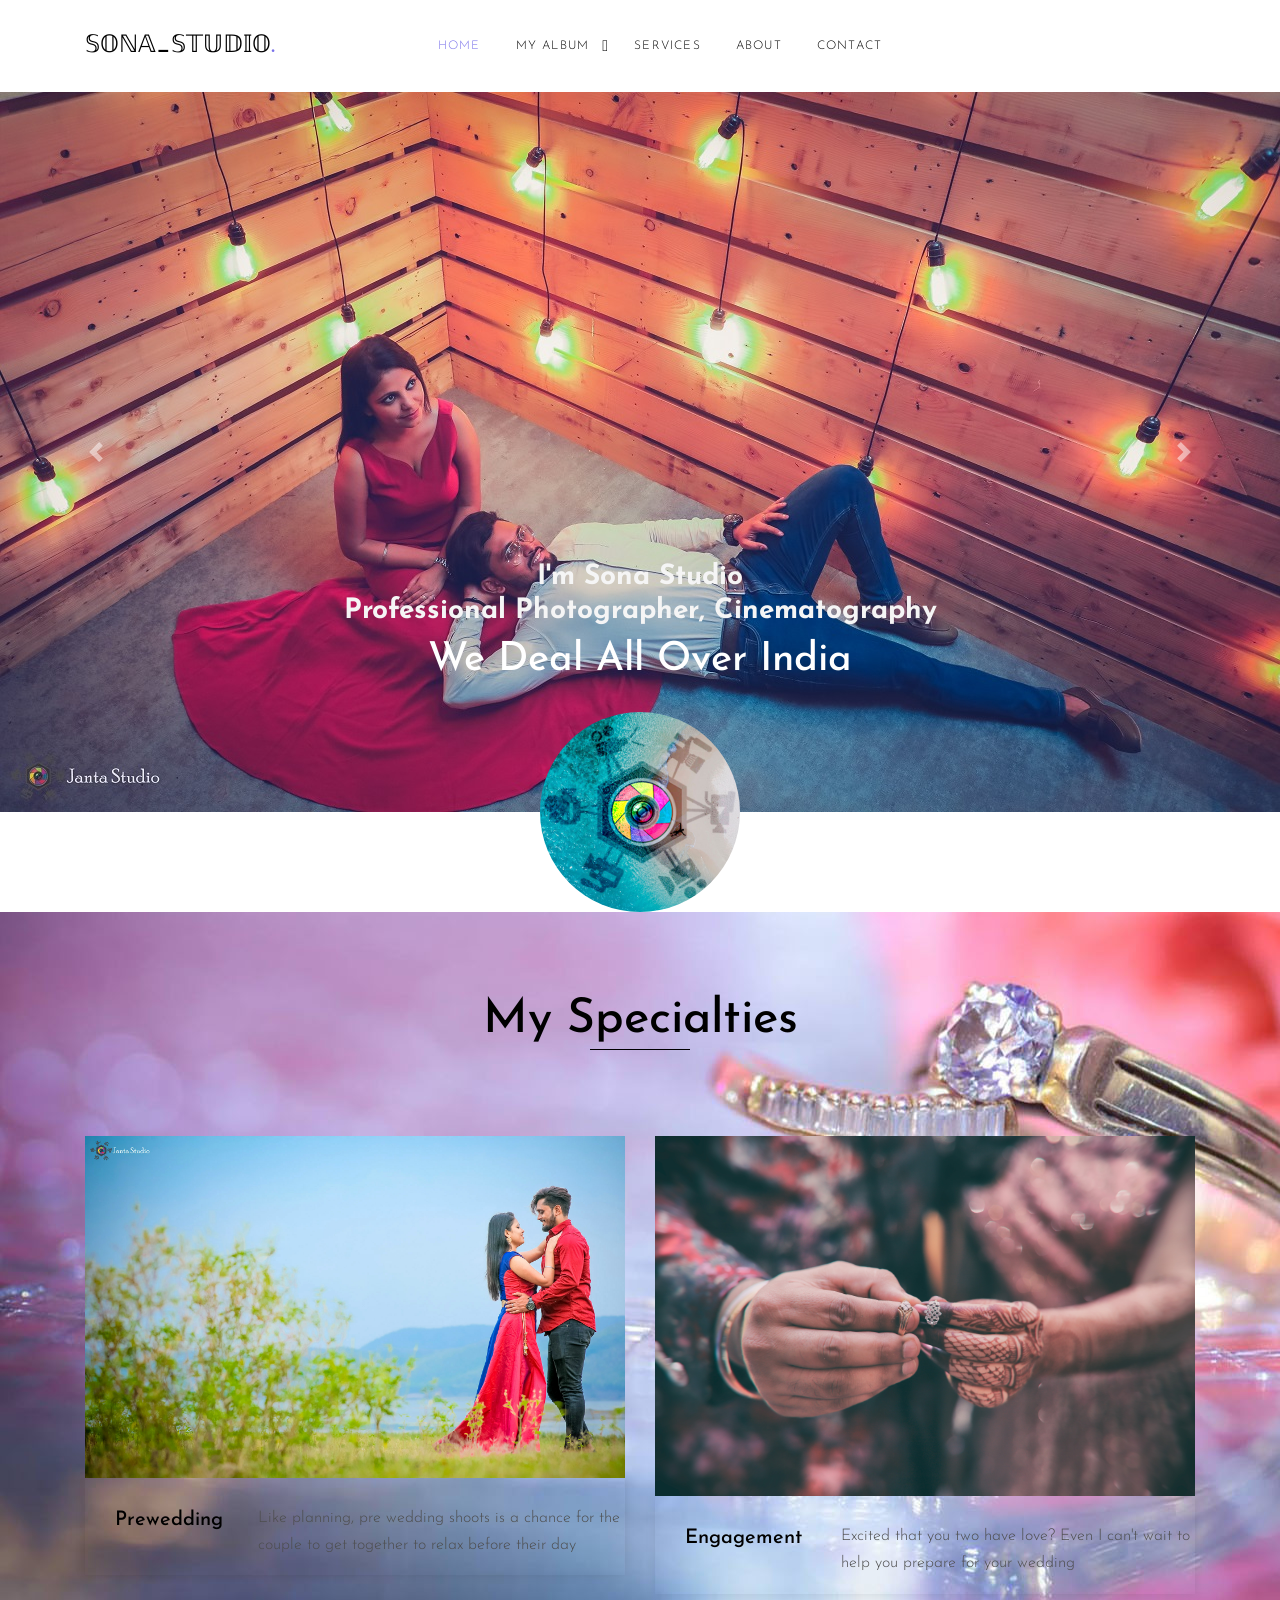
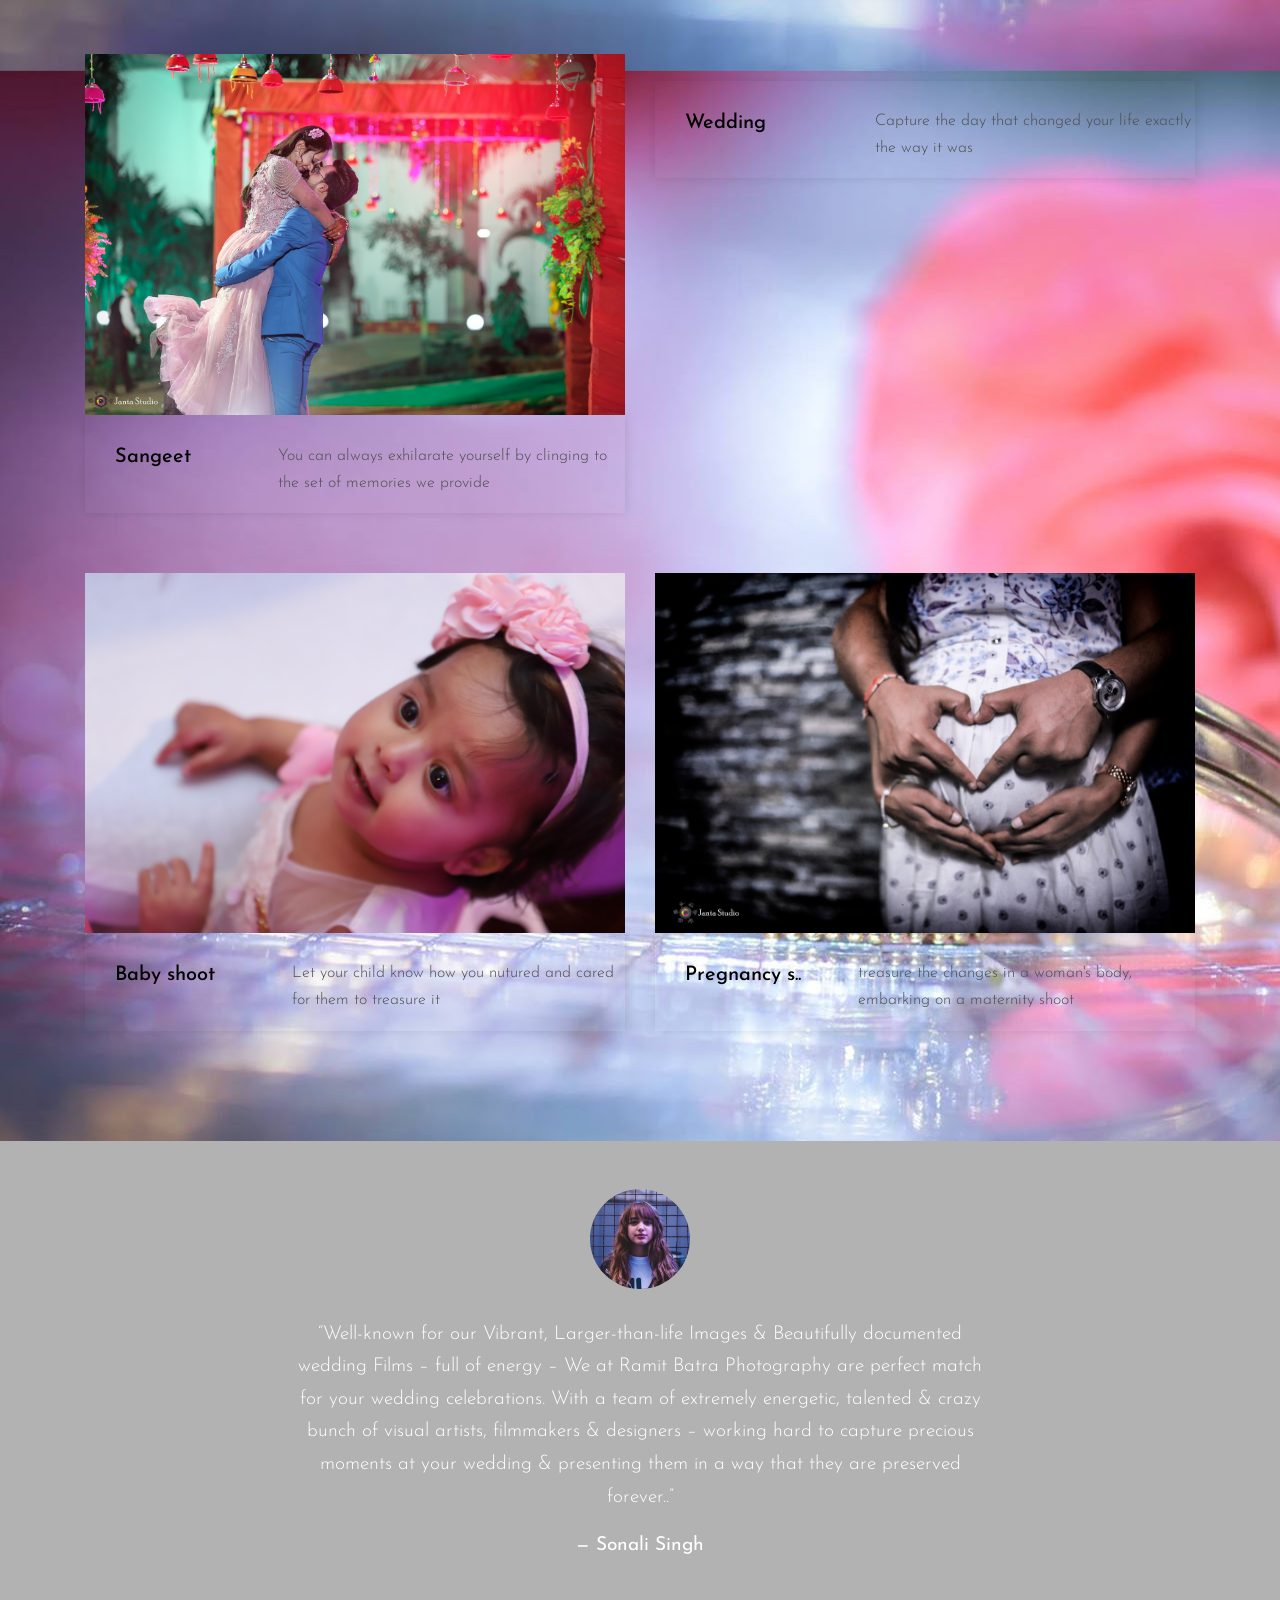
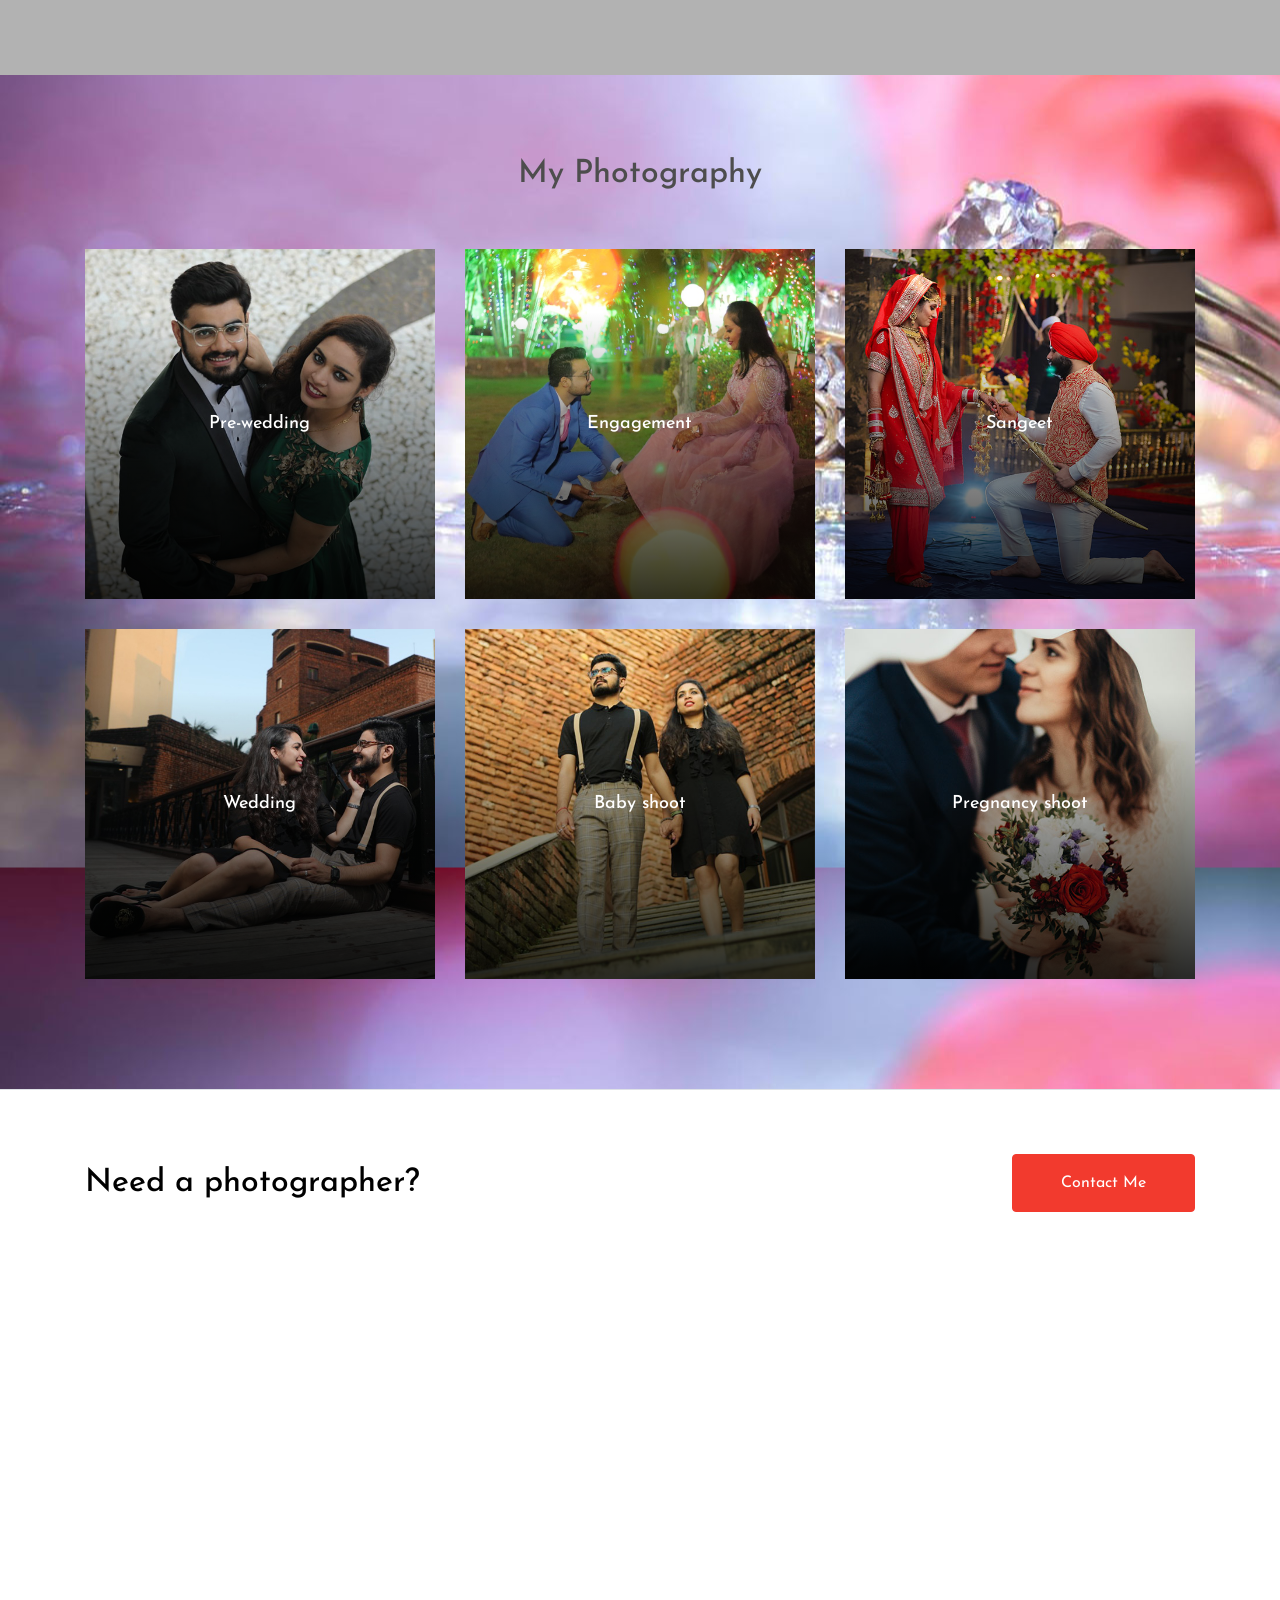
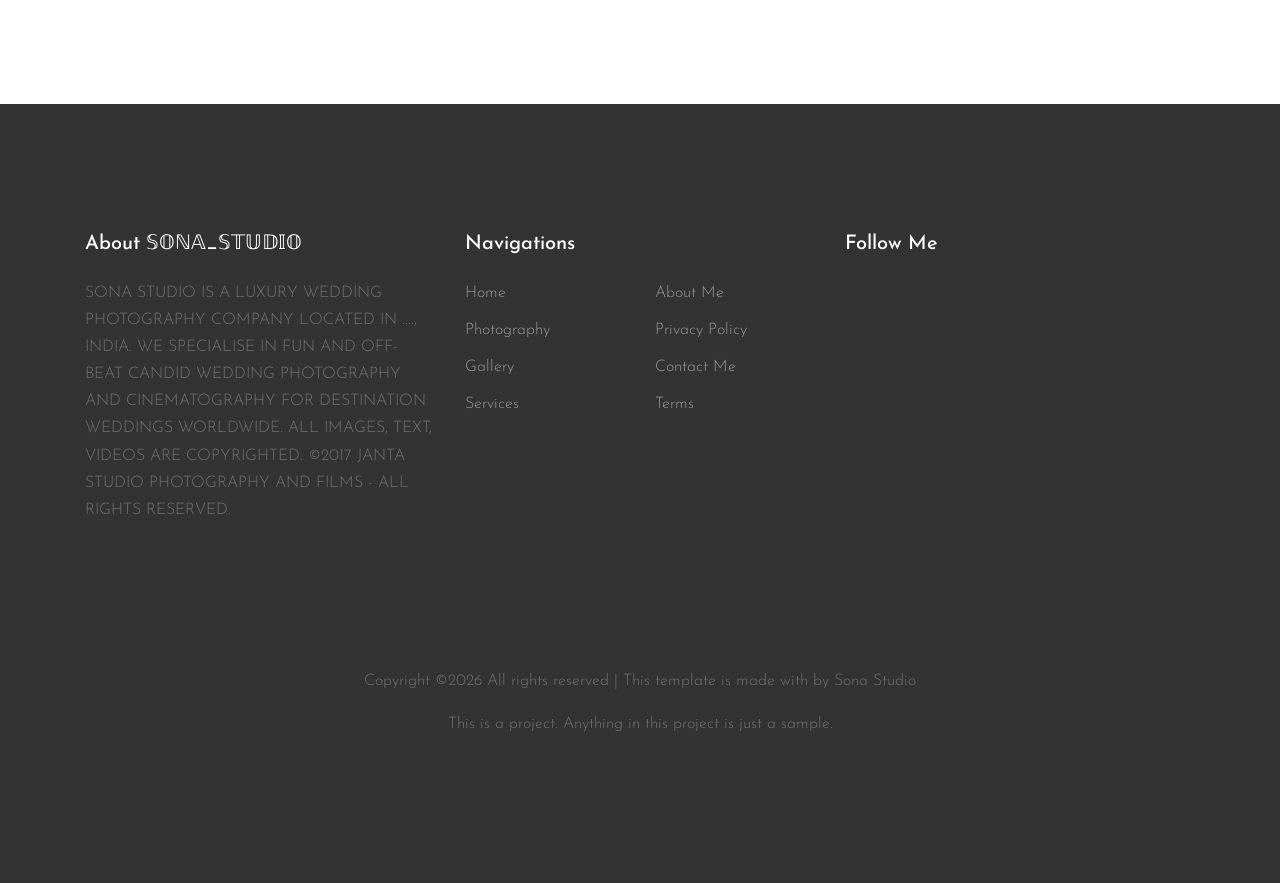
==== commit 5051ab3b: "Replace image source in index.html" ====
--- a/index.html
+++ b/index.html
@@ -214,7 +214,7 @@
             <div class="image-gradient" href="hero_bg_1.jpg">
               </div>
               <figure>
-                <img src="images/img_3.jpg" alt="" class="img-fluid">
+                <img src="images/hero_bg_1.jpg" alt="" class="img-fluid">
               
             
               <div class="site-block-half d-lg-flex">
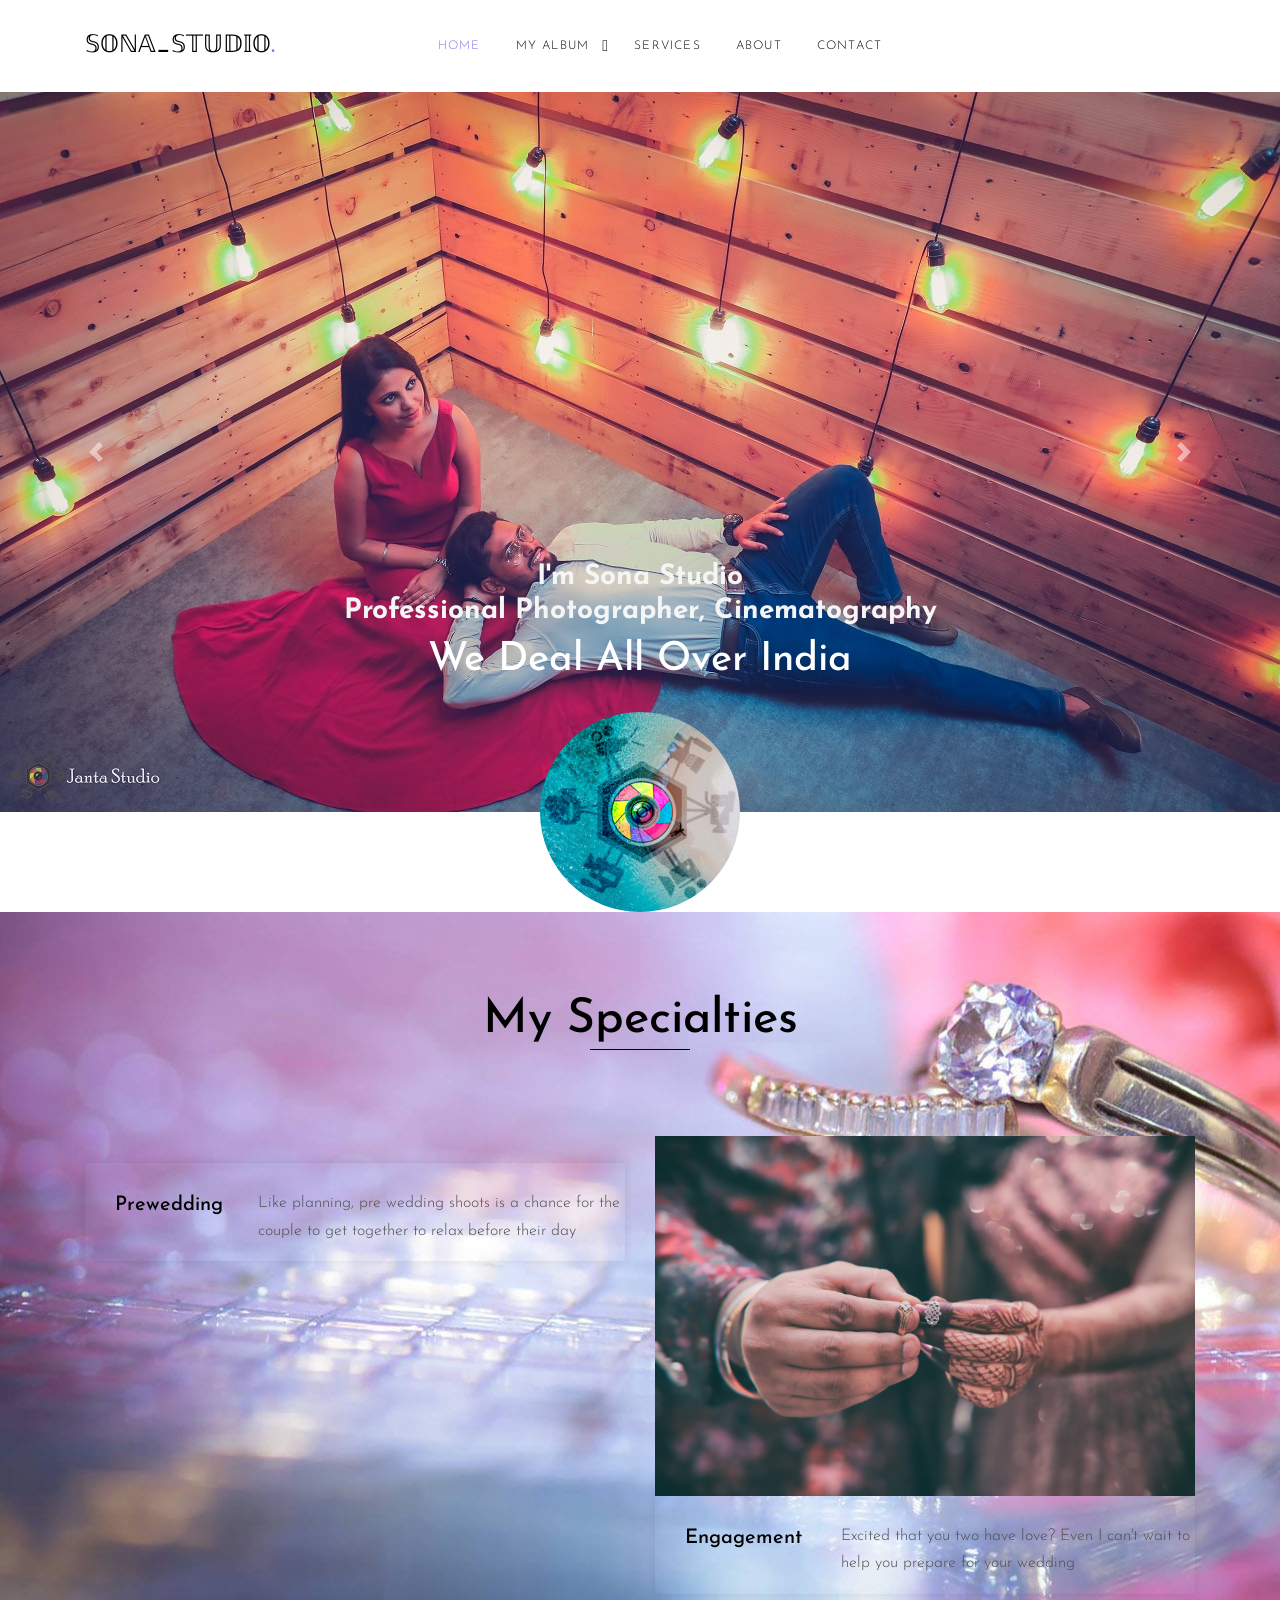
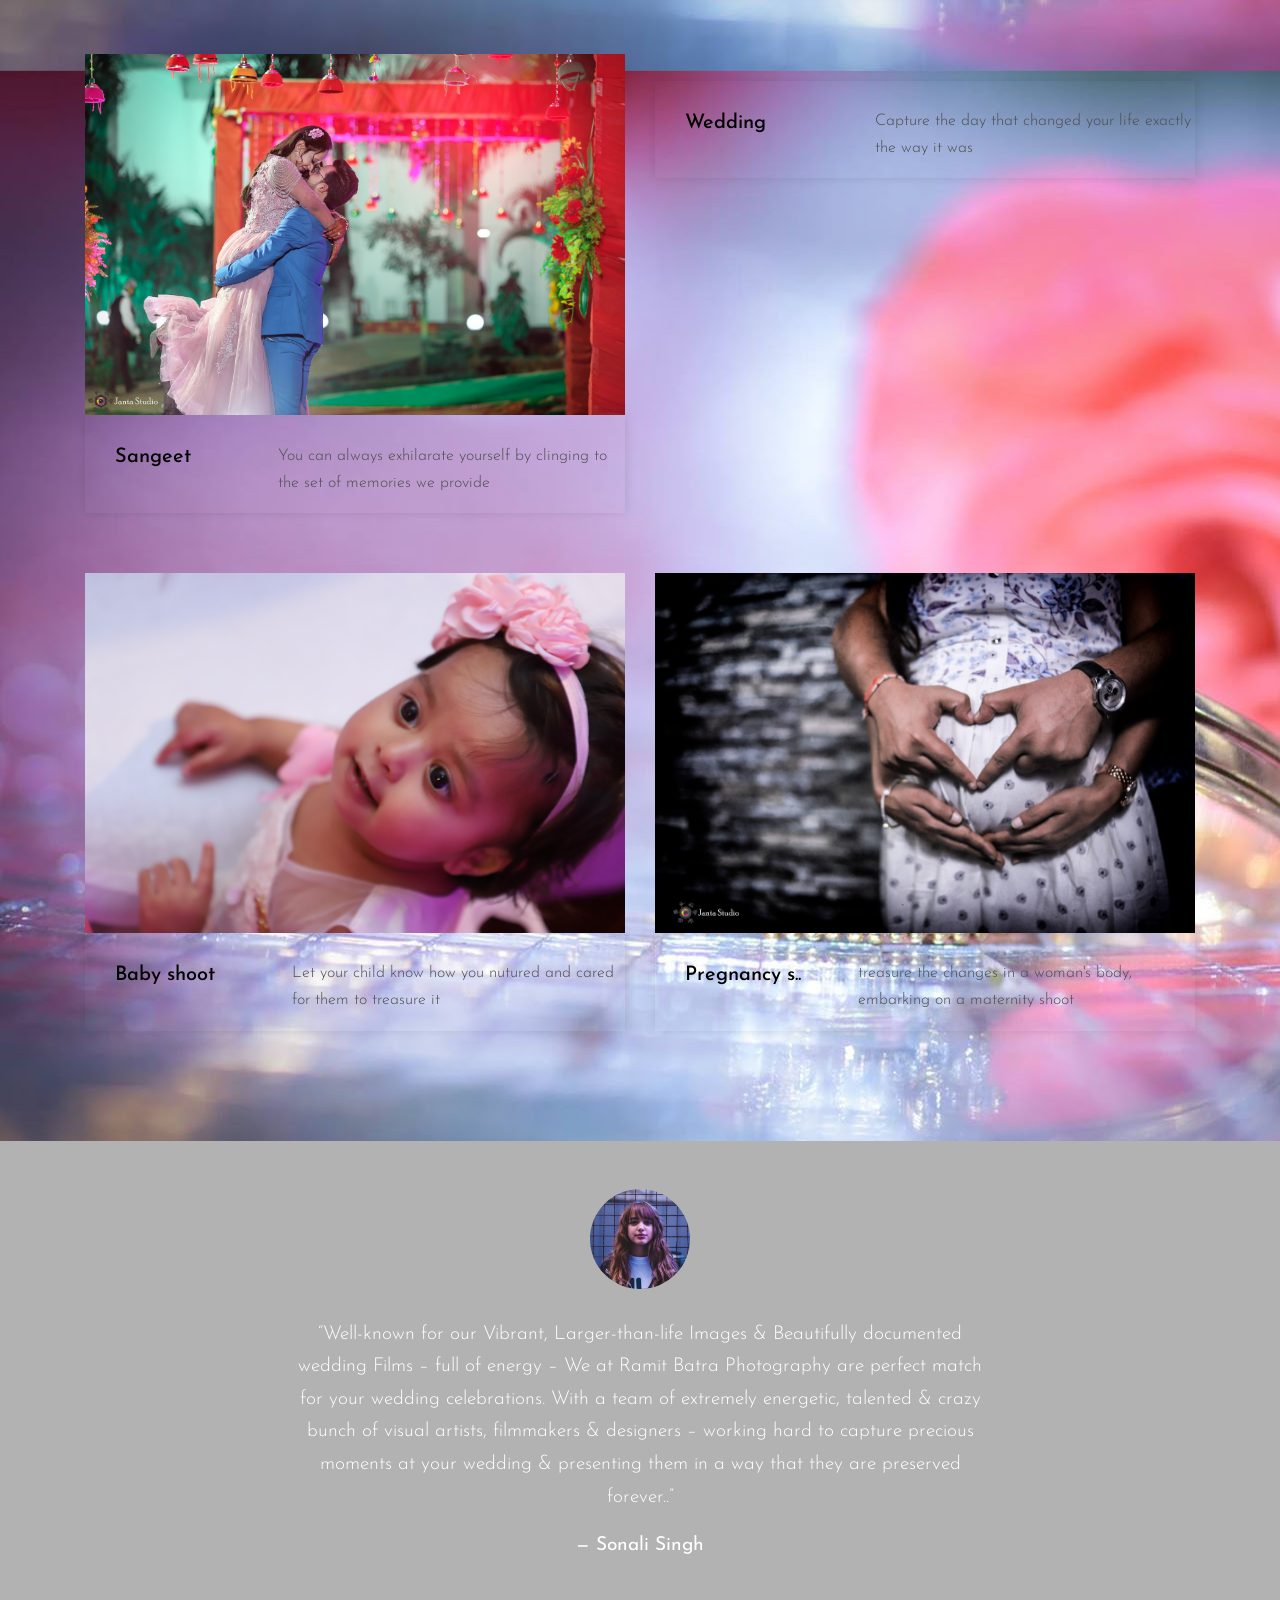
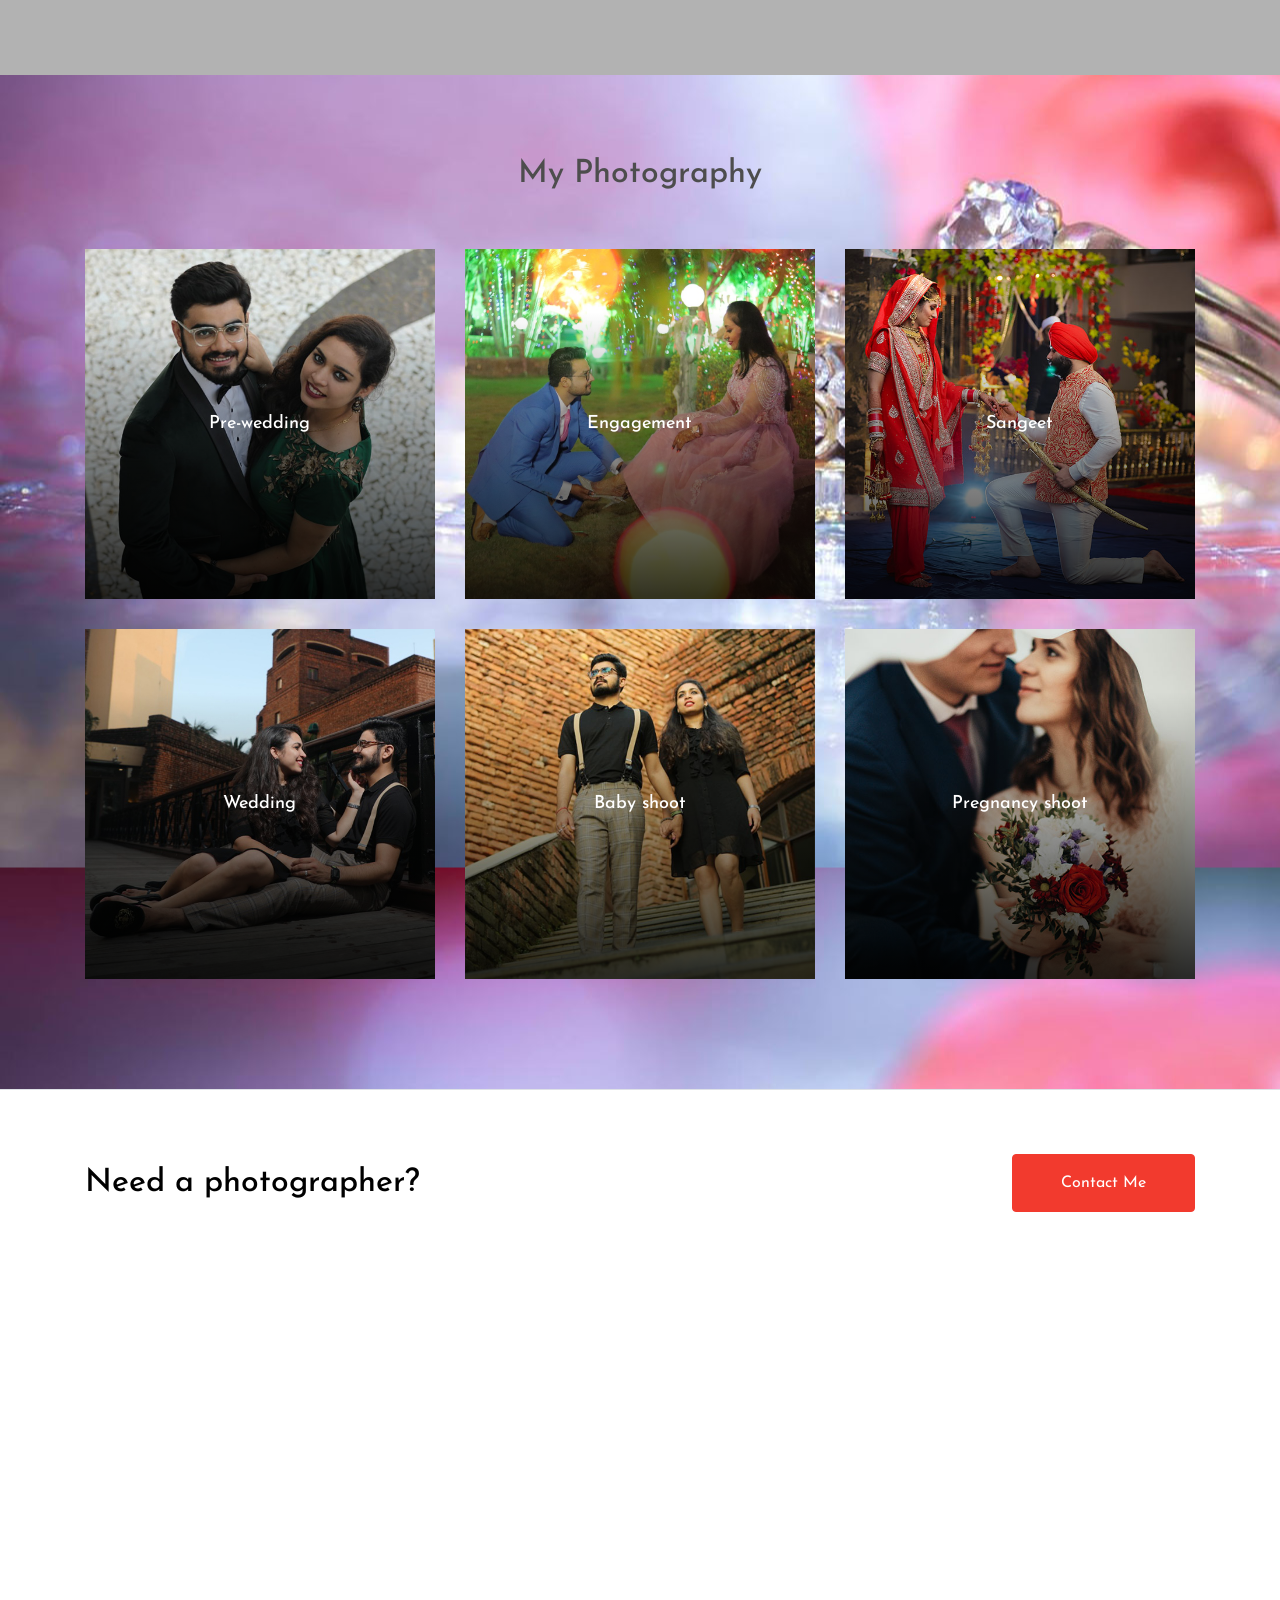
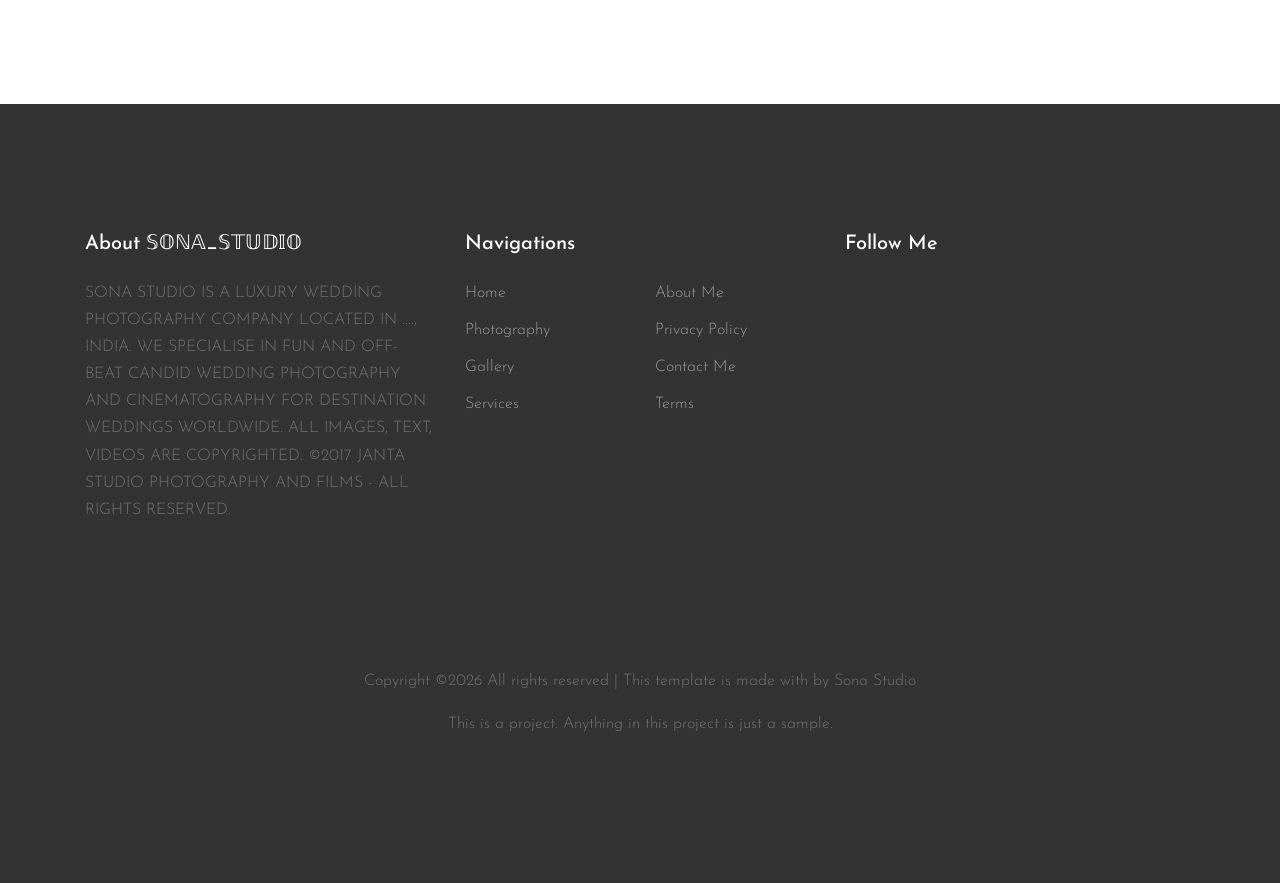
==== commit 361e36f7: "Update hero image source in index.html" ====
--- a/index.html
+++ b/index.html
@@ -214,7 +214,7 @@
             <div class="image-gradient" href="hero_bg_1.jpg">
               </div>
               <figure>
-                <img src="images/hero_bg_1.jpg" alt="" class="img-fluid">
+                <img src="images/hero_bg2.jpg" alt="" class="img-fluid">
               
             
               <div class="site-block-half d-lg-flex">
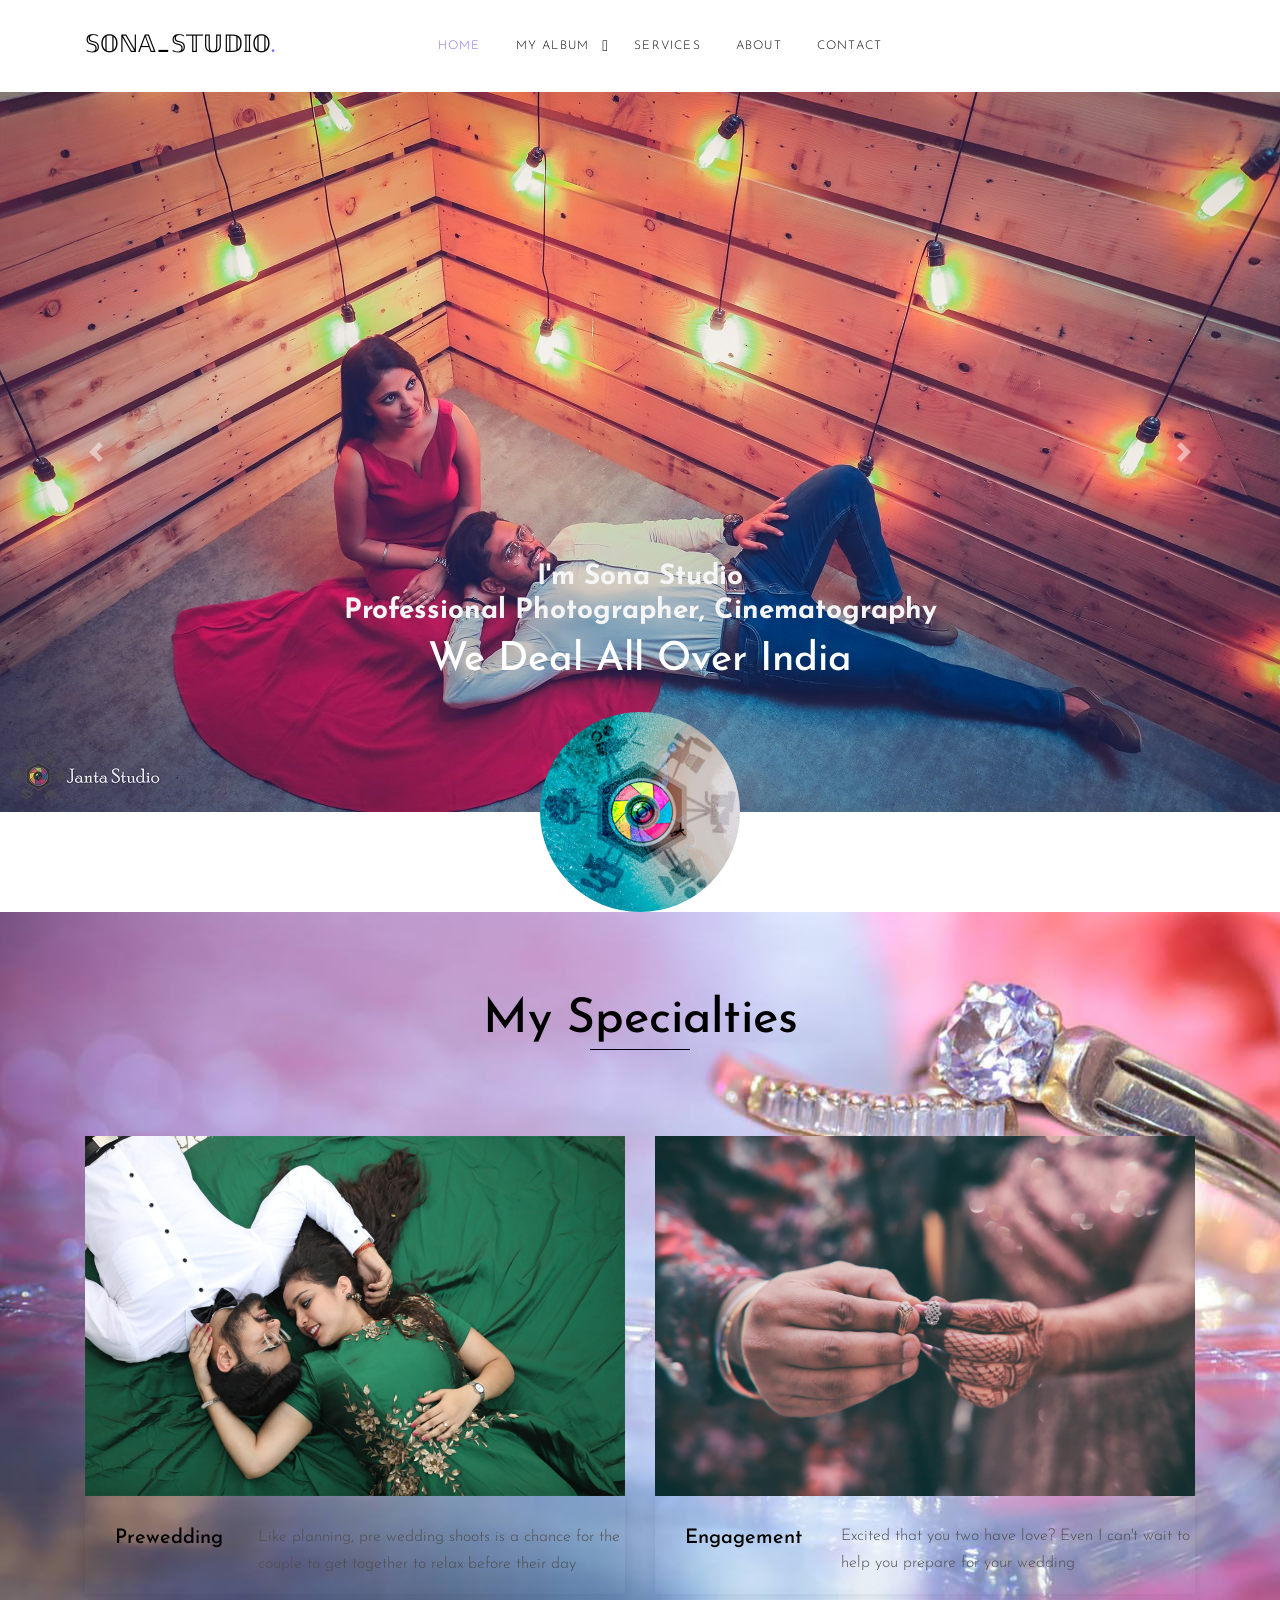
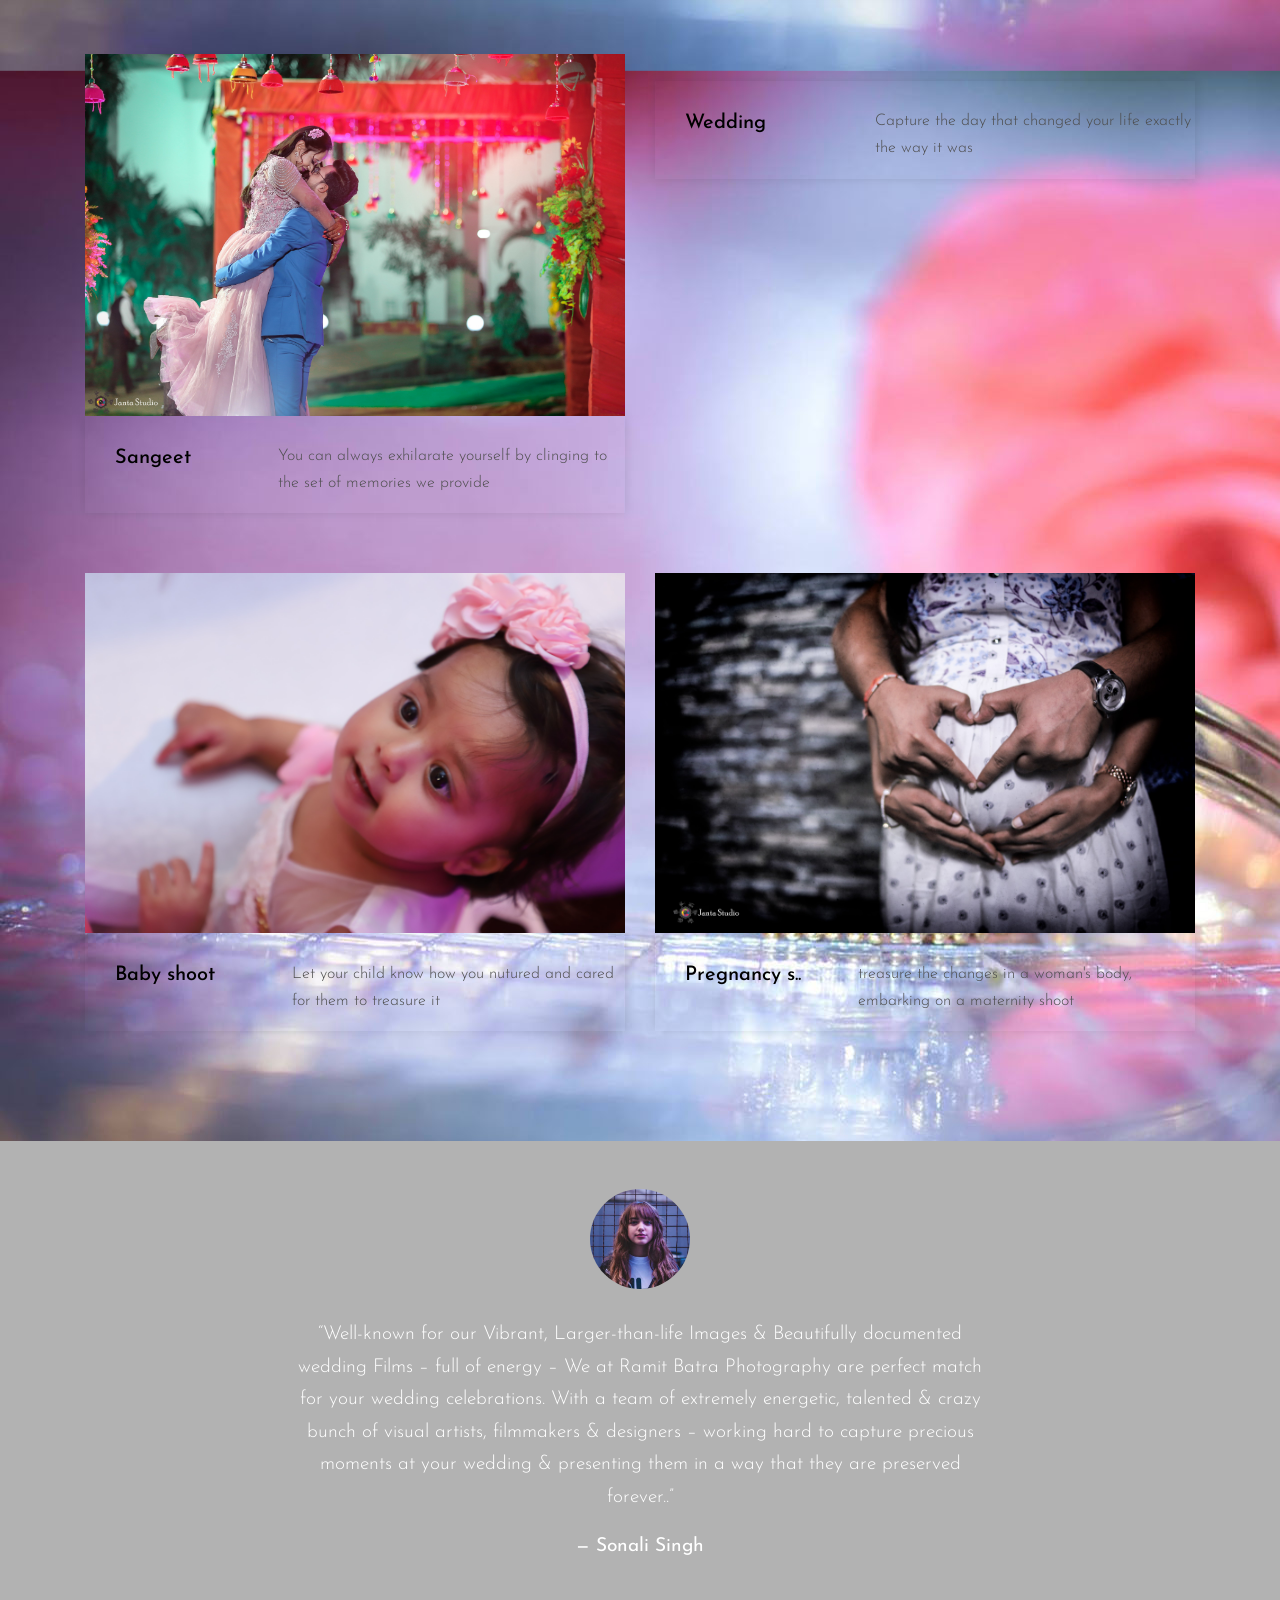
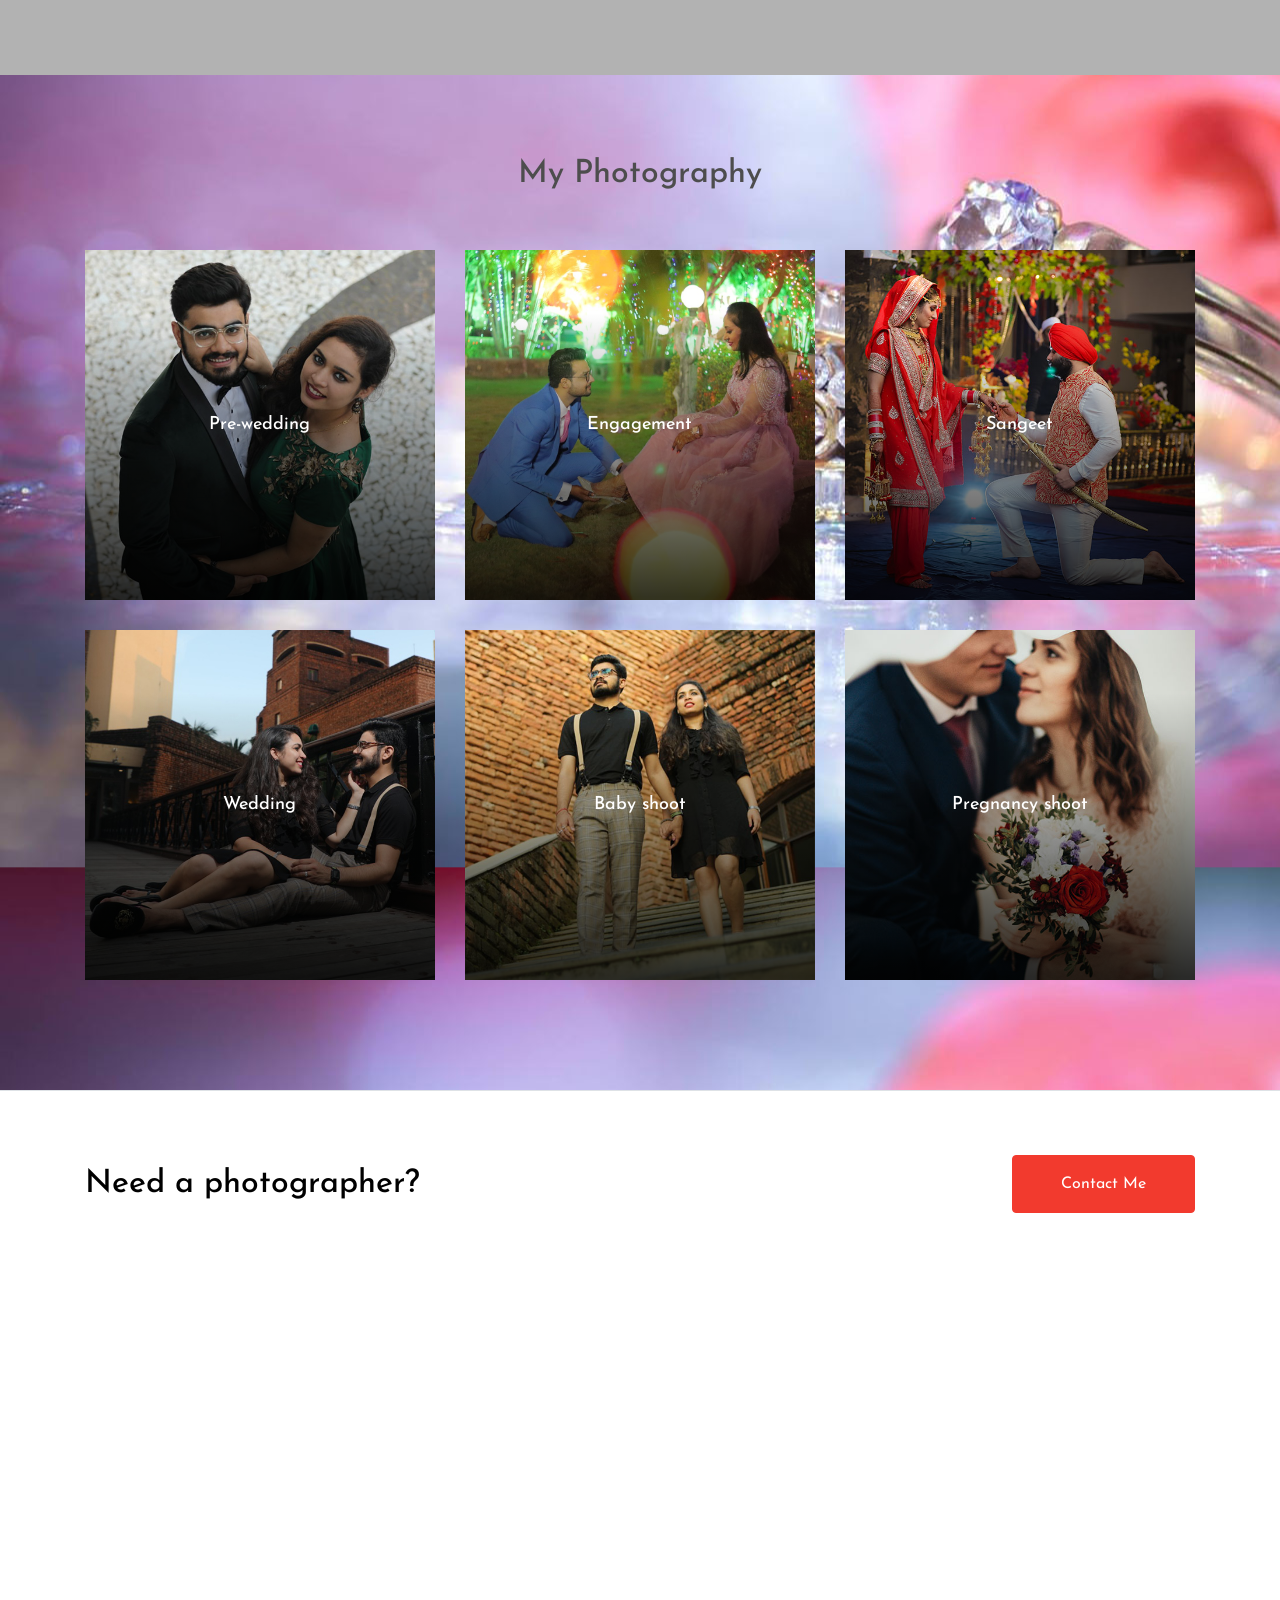
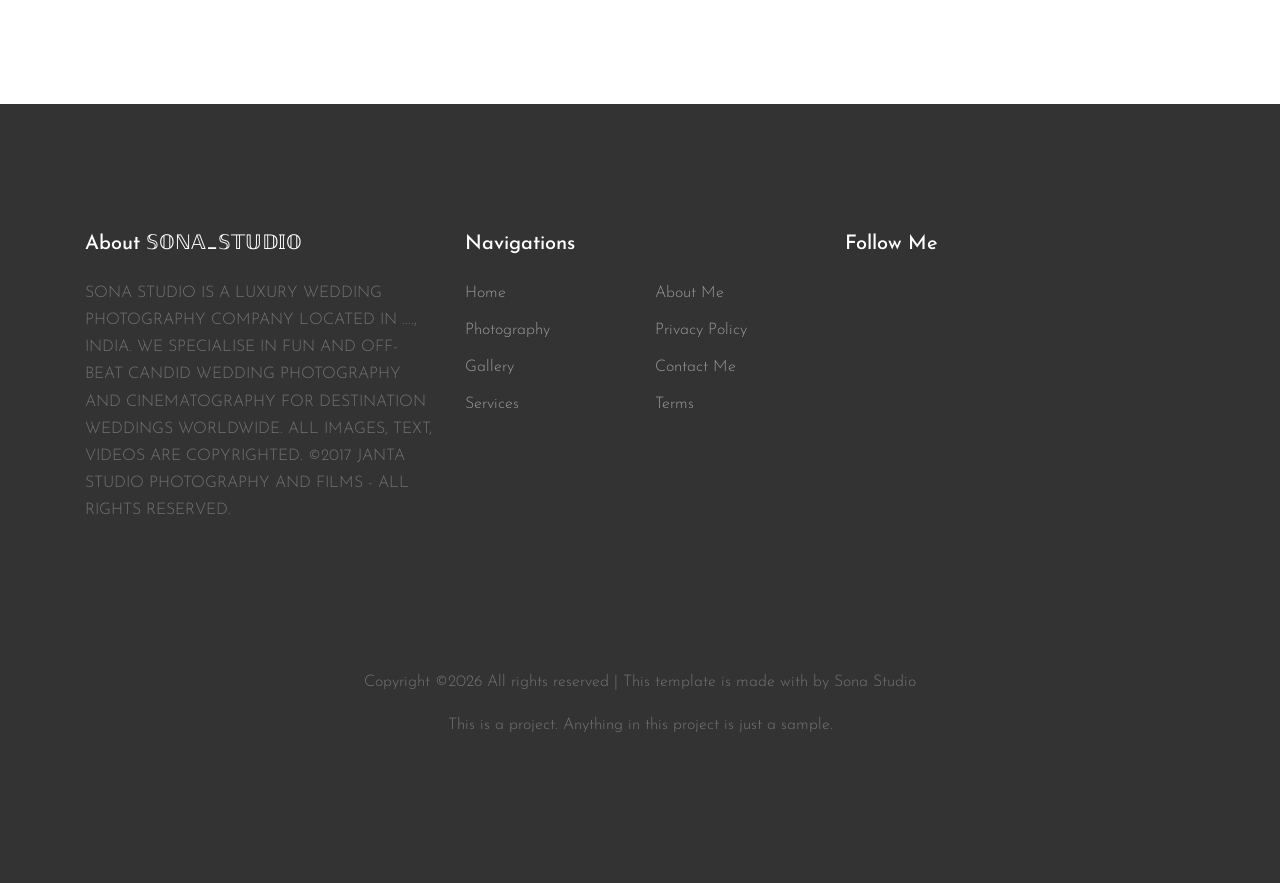
==== commit 516a08d0: "Update index.html" ====
--- a/index.html
+++ b/index.html
@@ -214,7 +214,7 @@
             <div class="image-gradient" href="hero_bg_1.jpg">
               </div>
               <figure>
-                <img src="images/hero_bg2.jpg" alt="" class="img-fluid">
+                <img src="images/hero_bg2.JPG" alt="" class="img-fluid">
               
             
               <div class="site-block-half d-lg-flex">
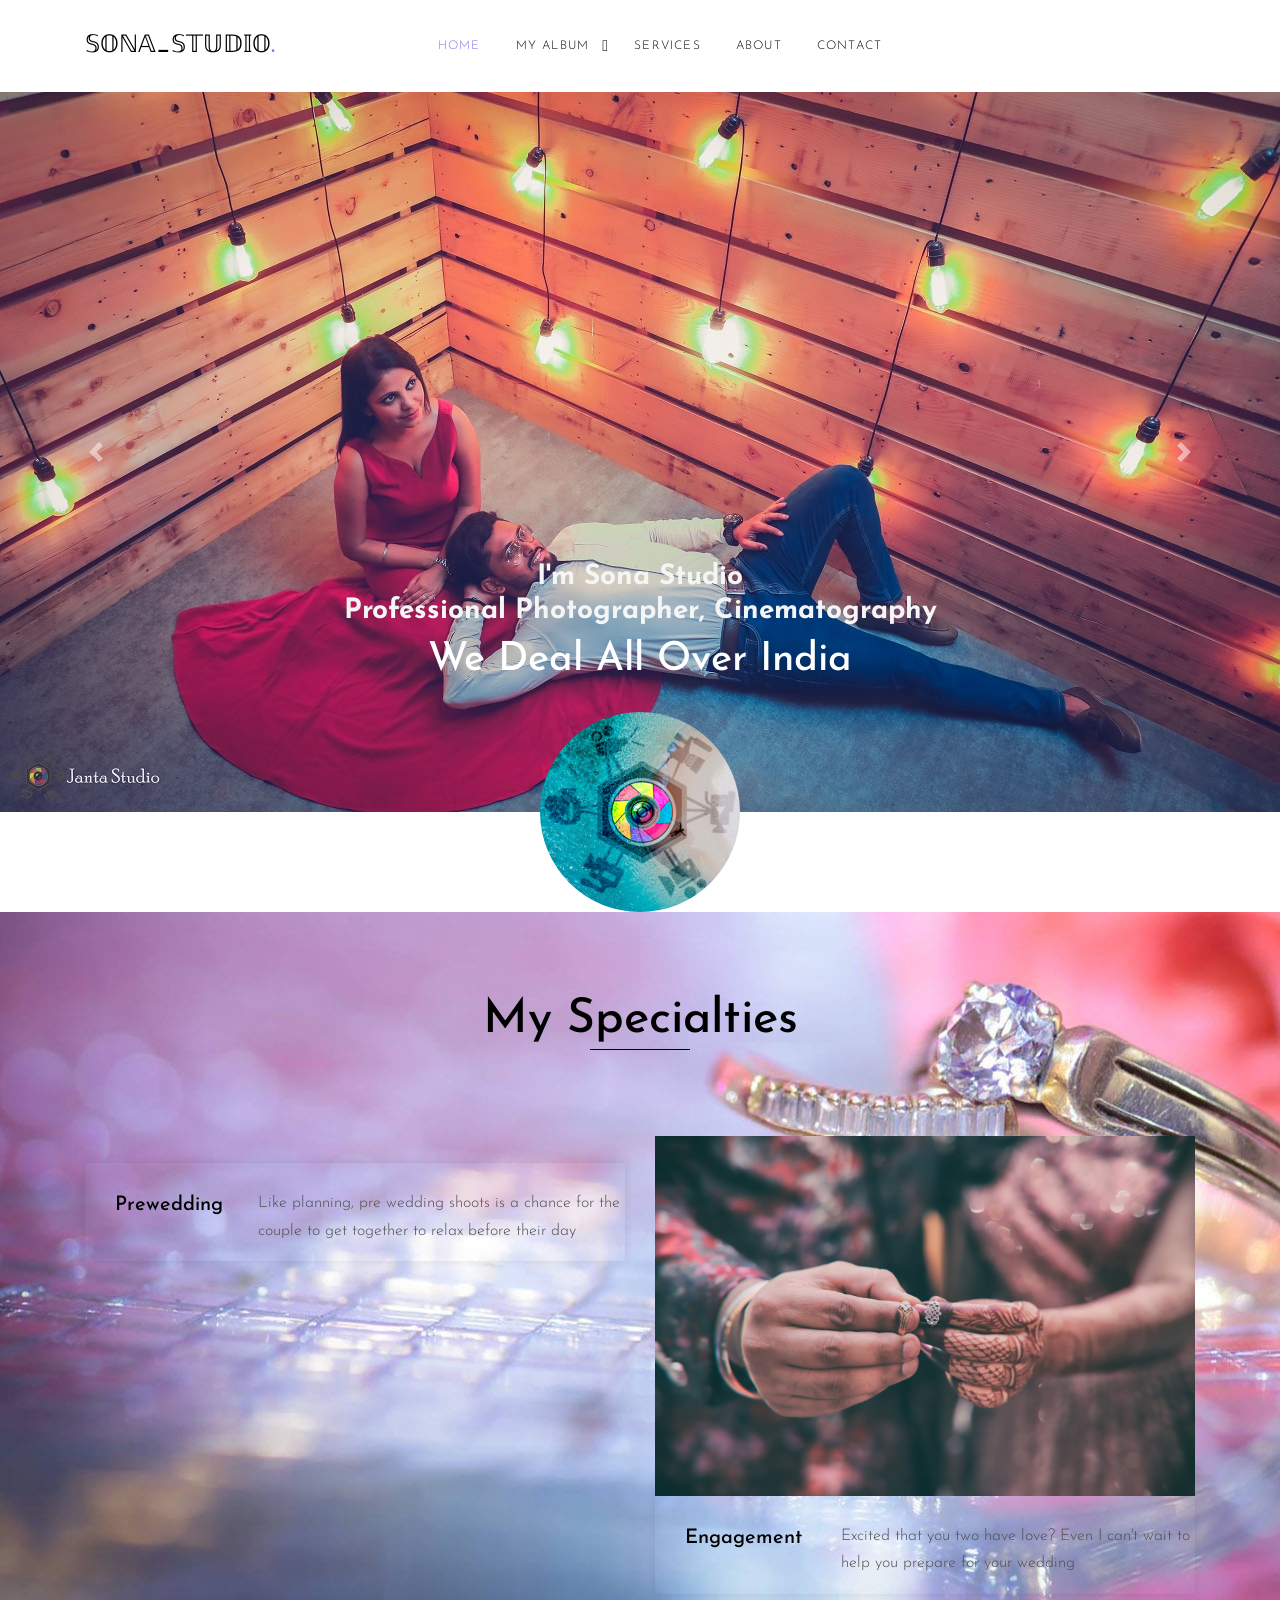
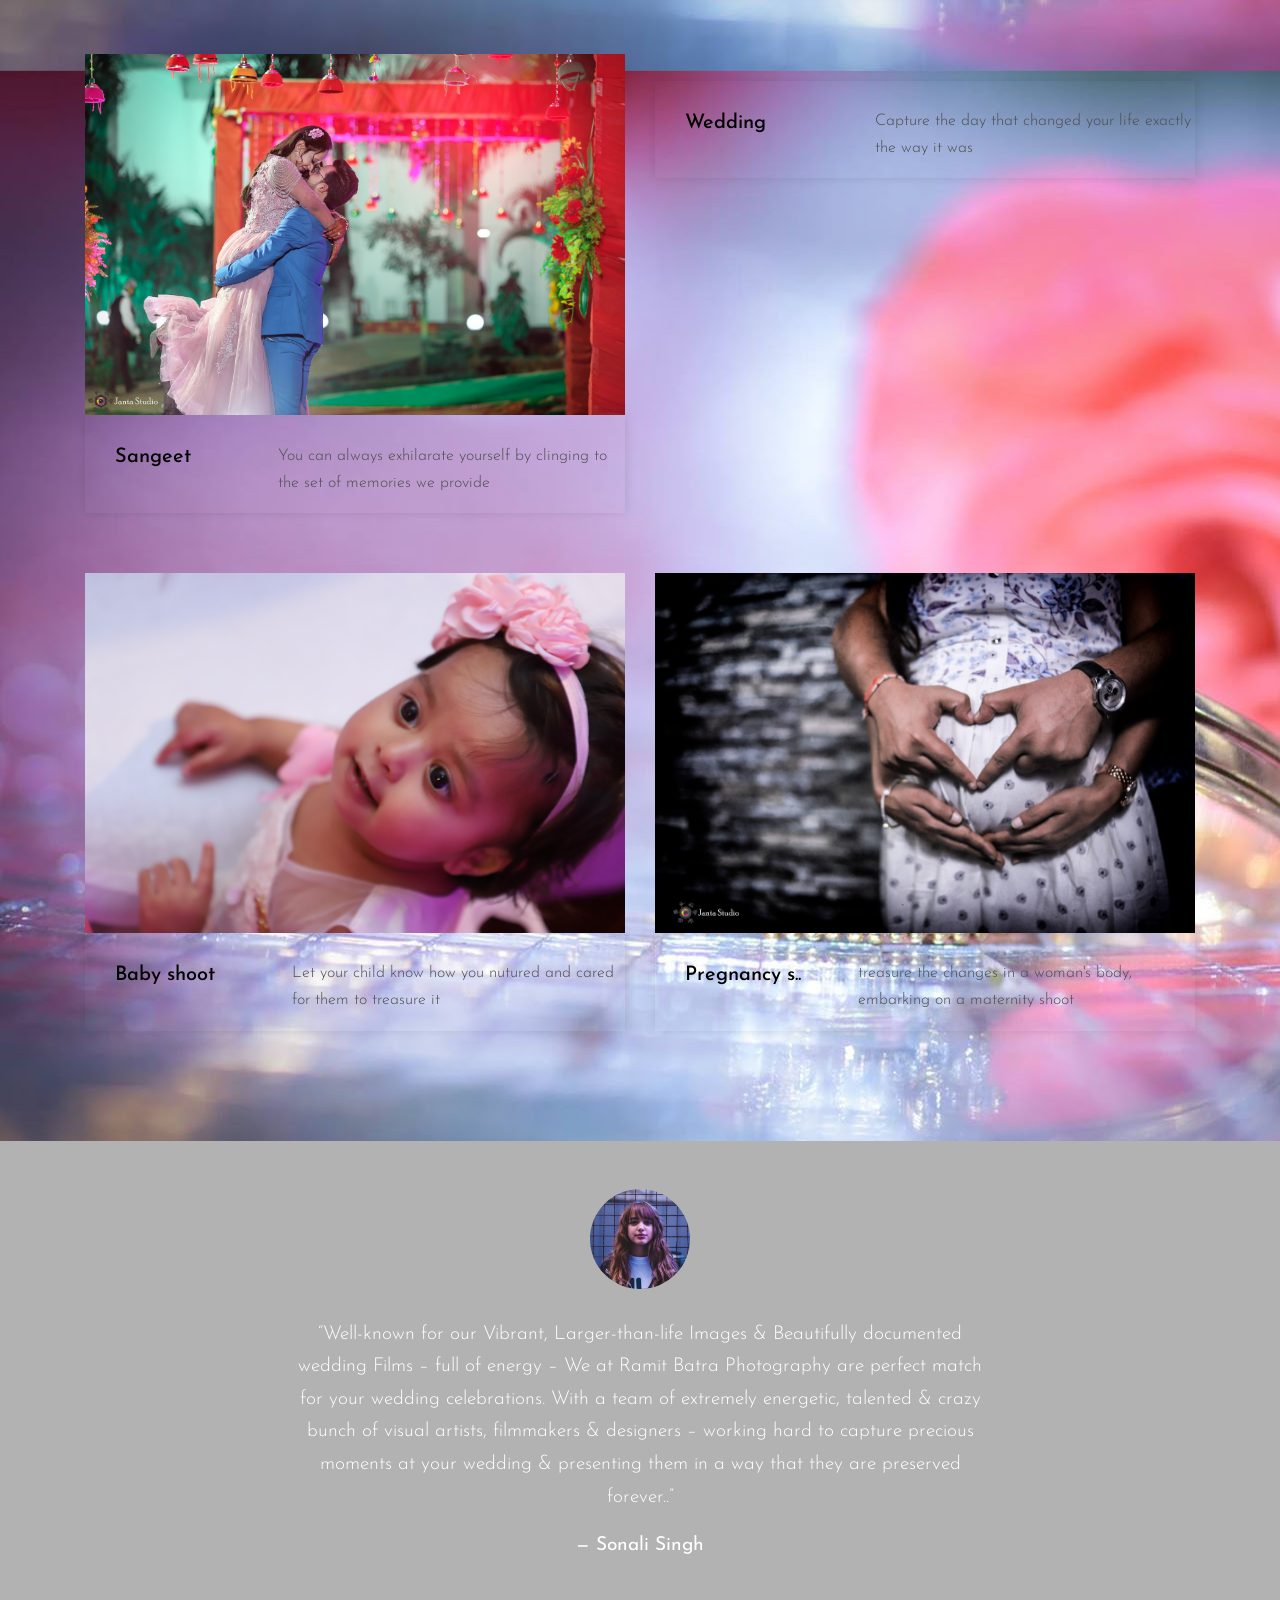
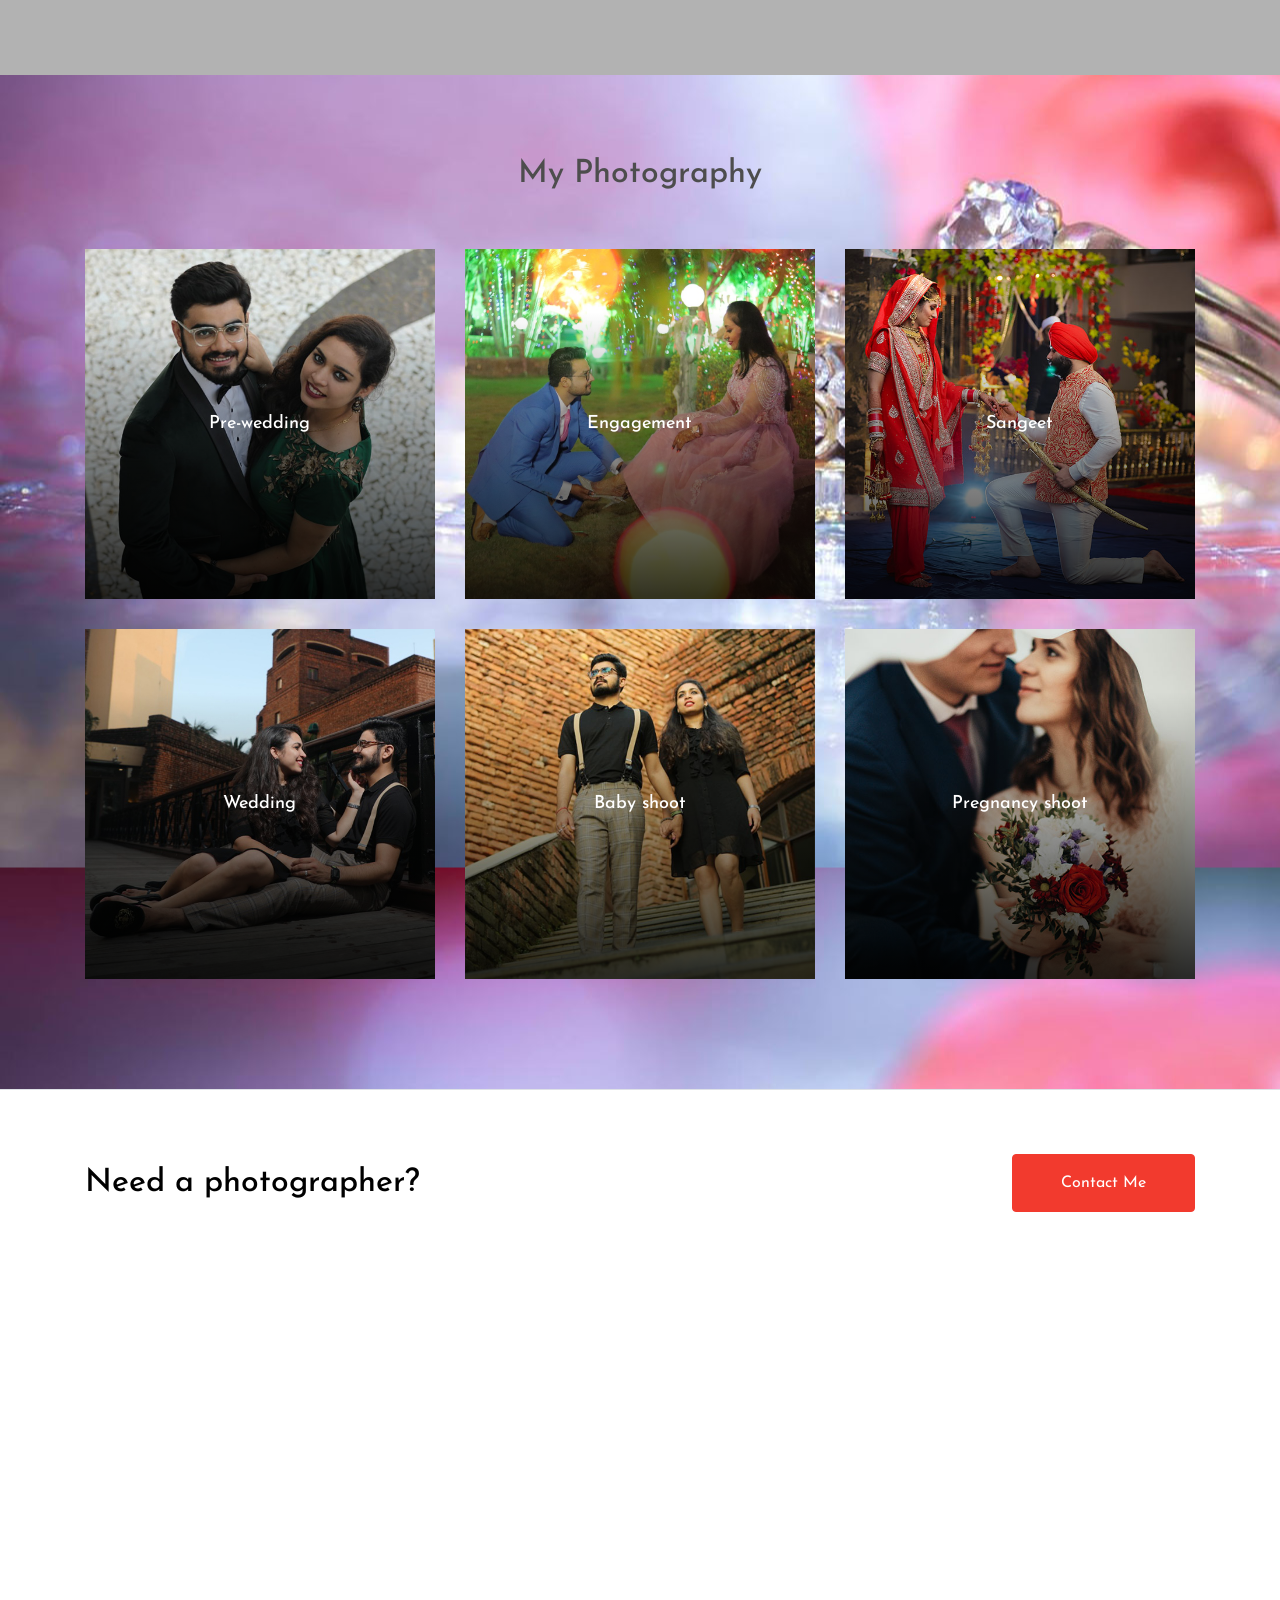
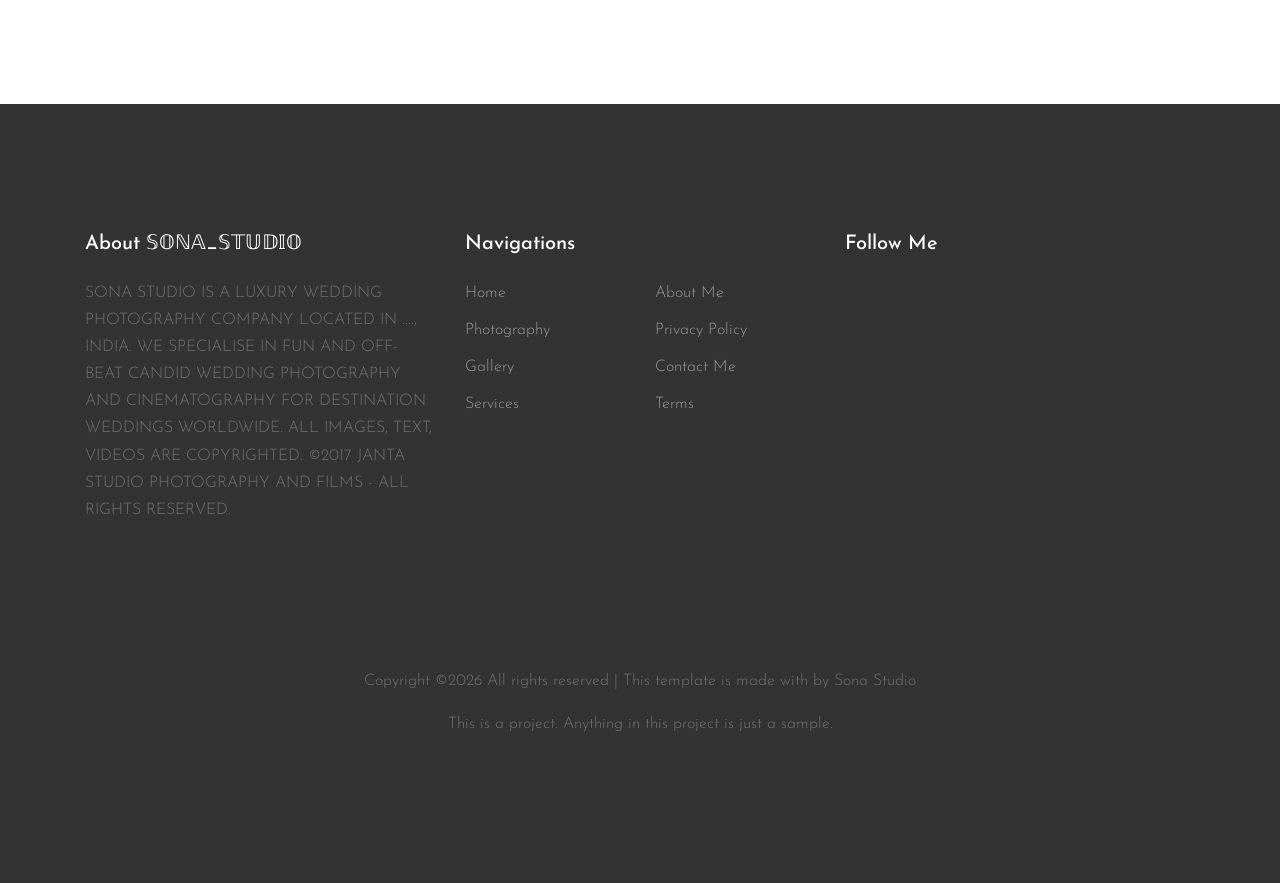
==== commit de9dea15: "Update index.html" ====
--- a/index.html
+++ b/index.html
@@ -214,7 +214,7 @@
             <div class="image-gradient" href="hero_bg_1.jpg">
               </div>
               <figure>
-                <img src="images/hero_bg2.JPG" alt="" class="img-fluid">
+                <img src="hero_bg2.jpg" alt="" class="img-fluid">
               
             
               <div class="site-block-half d-lg-flex">
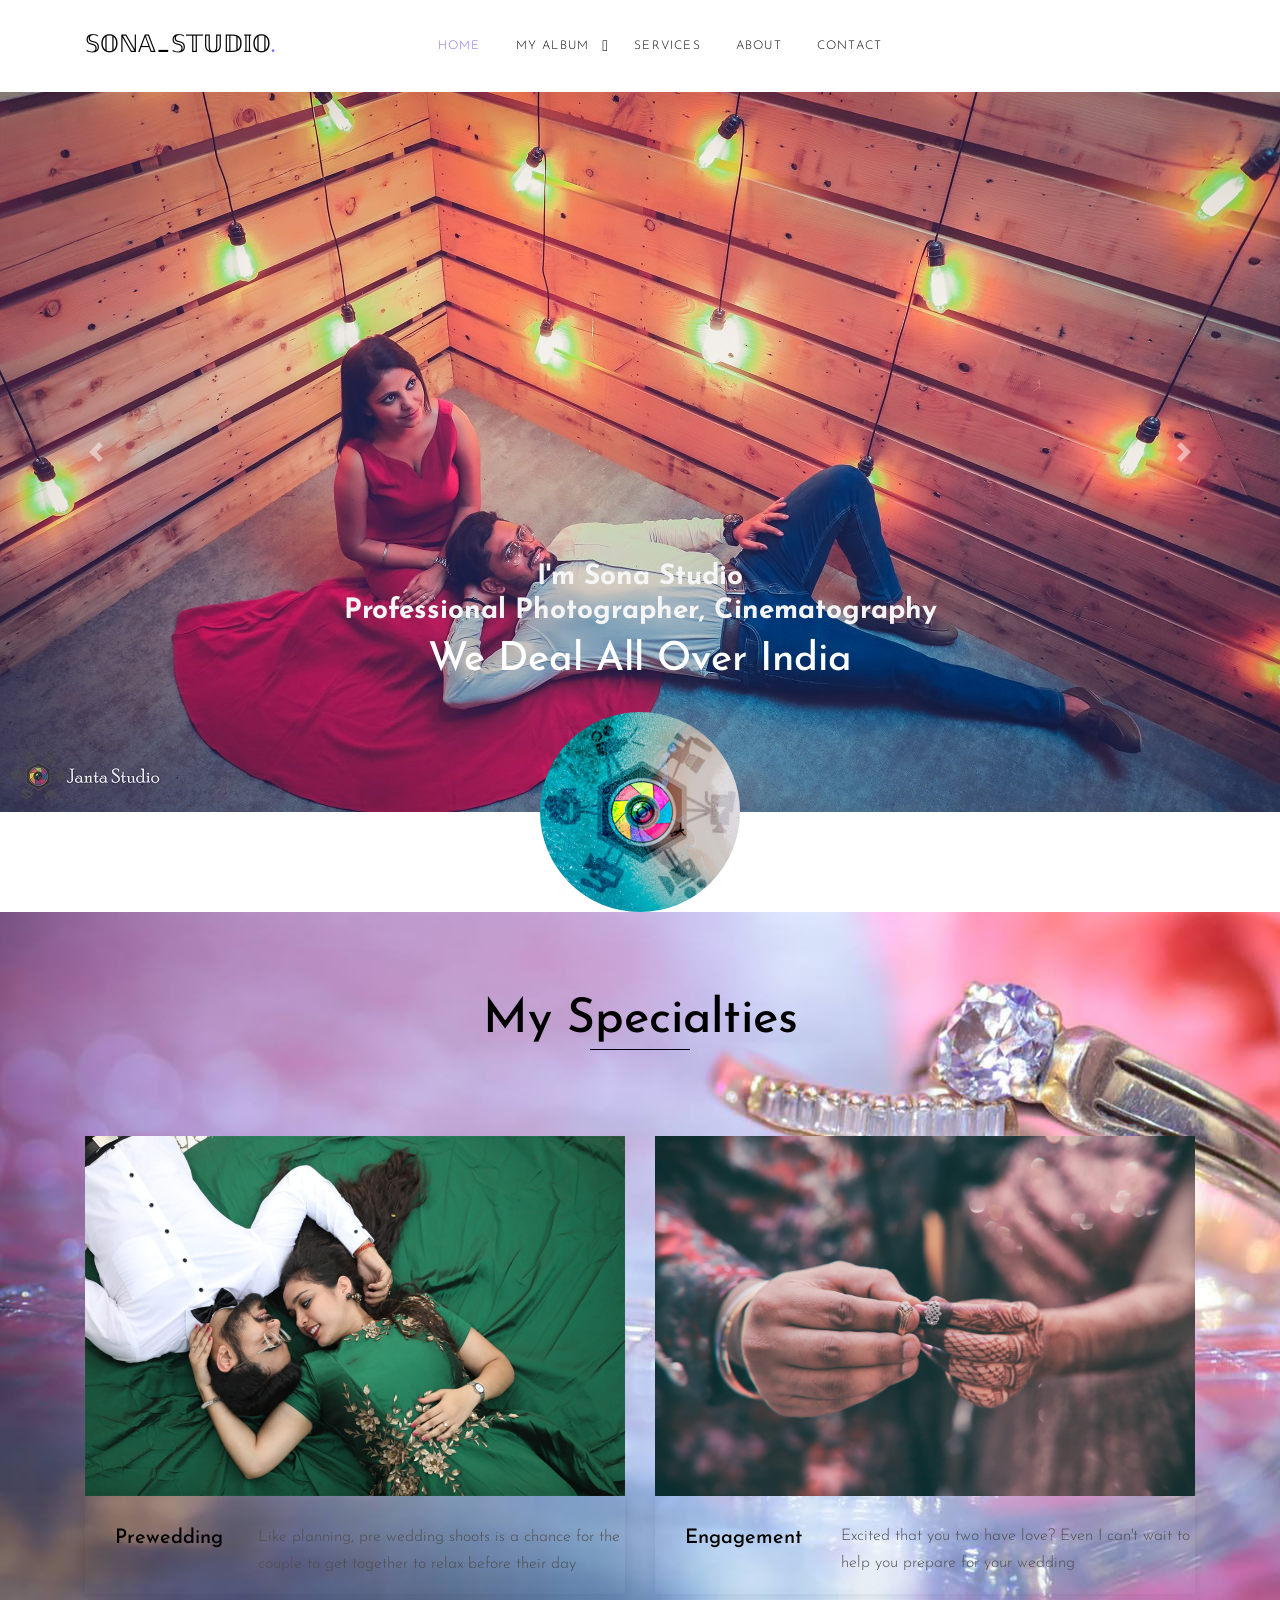
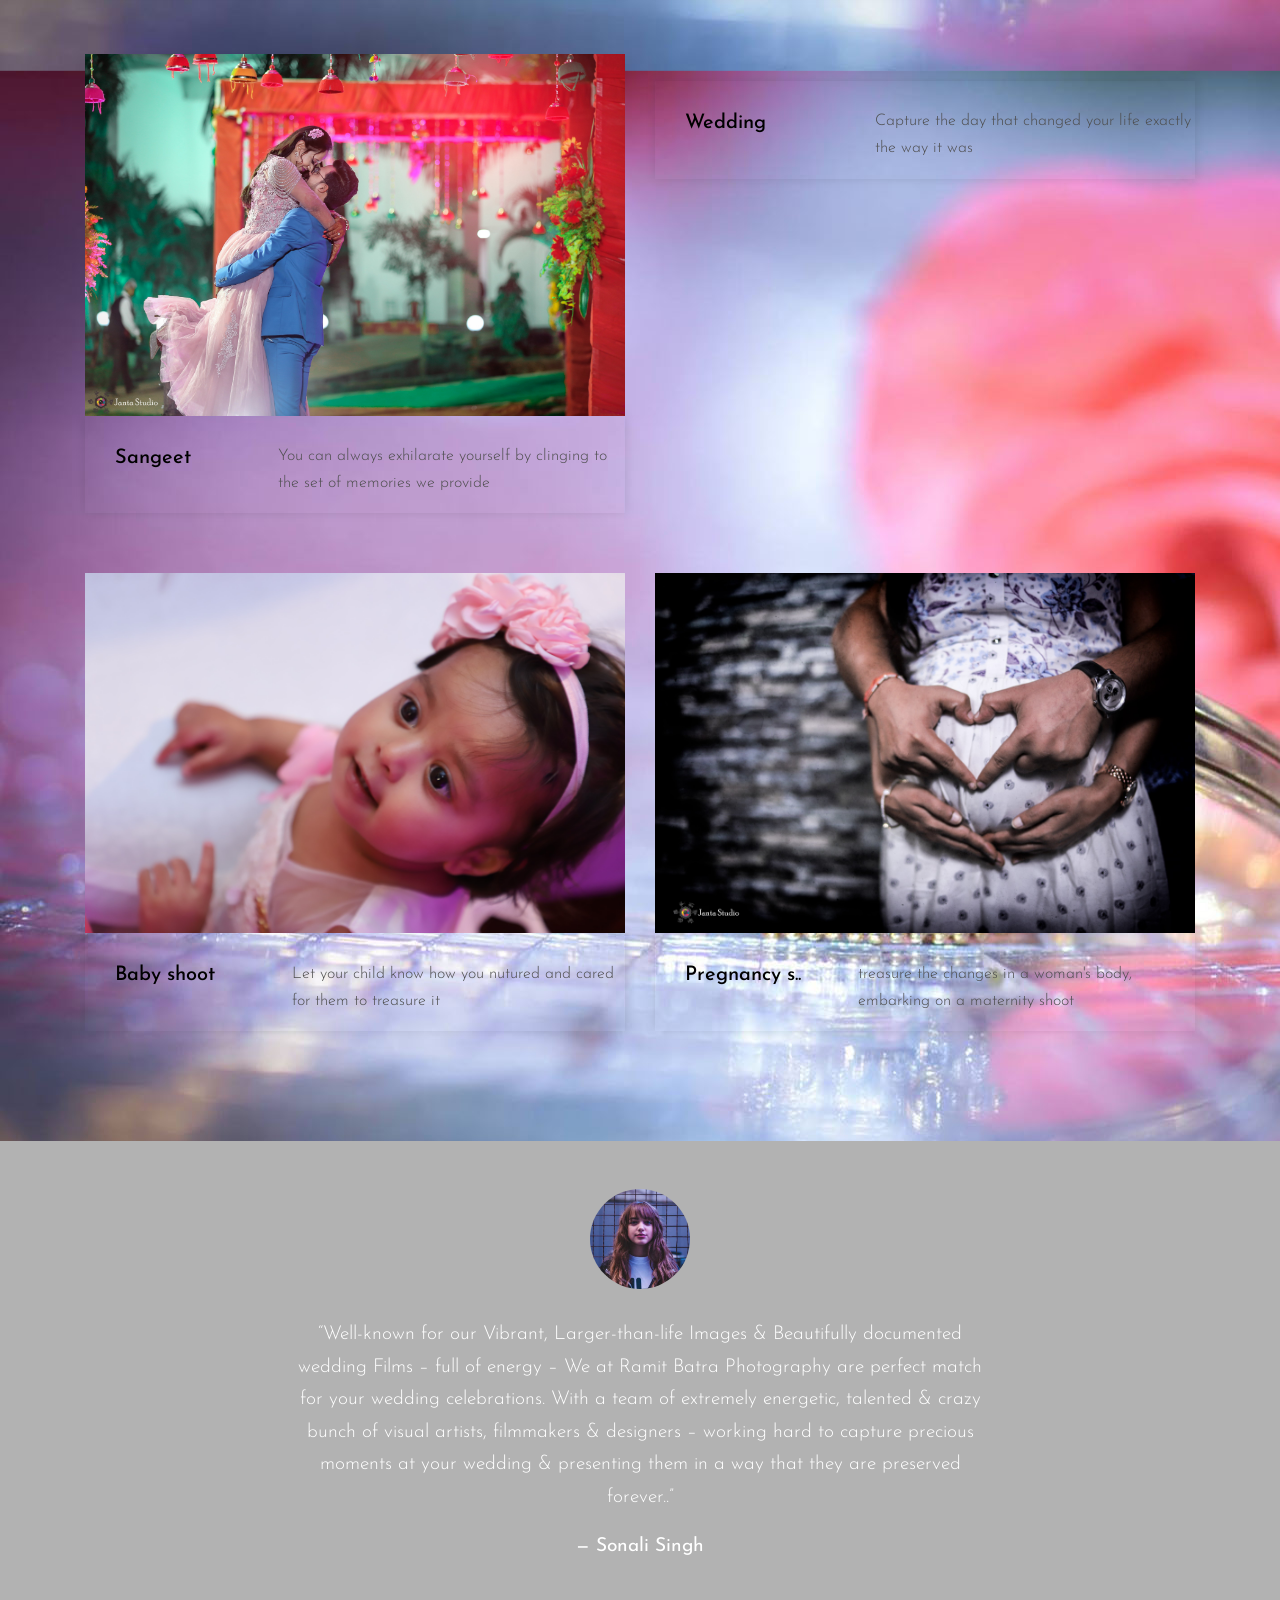
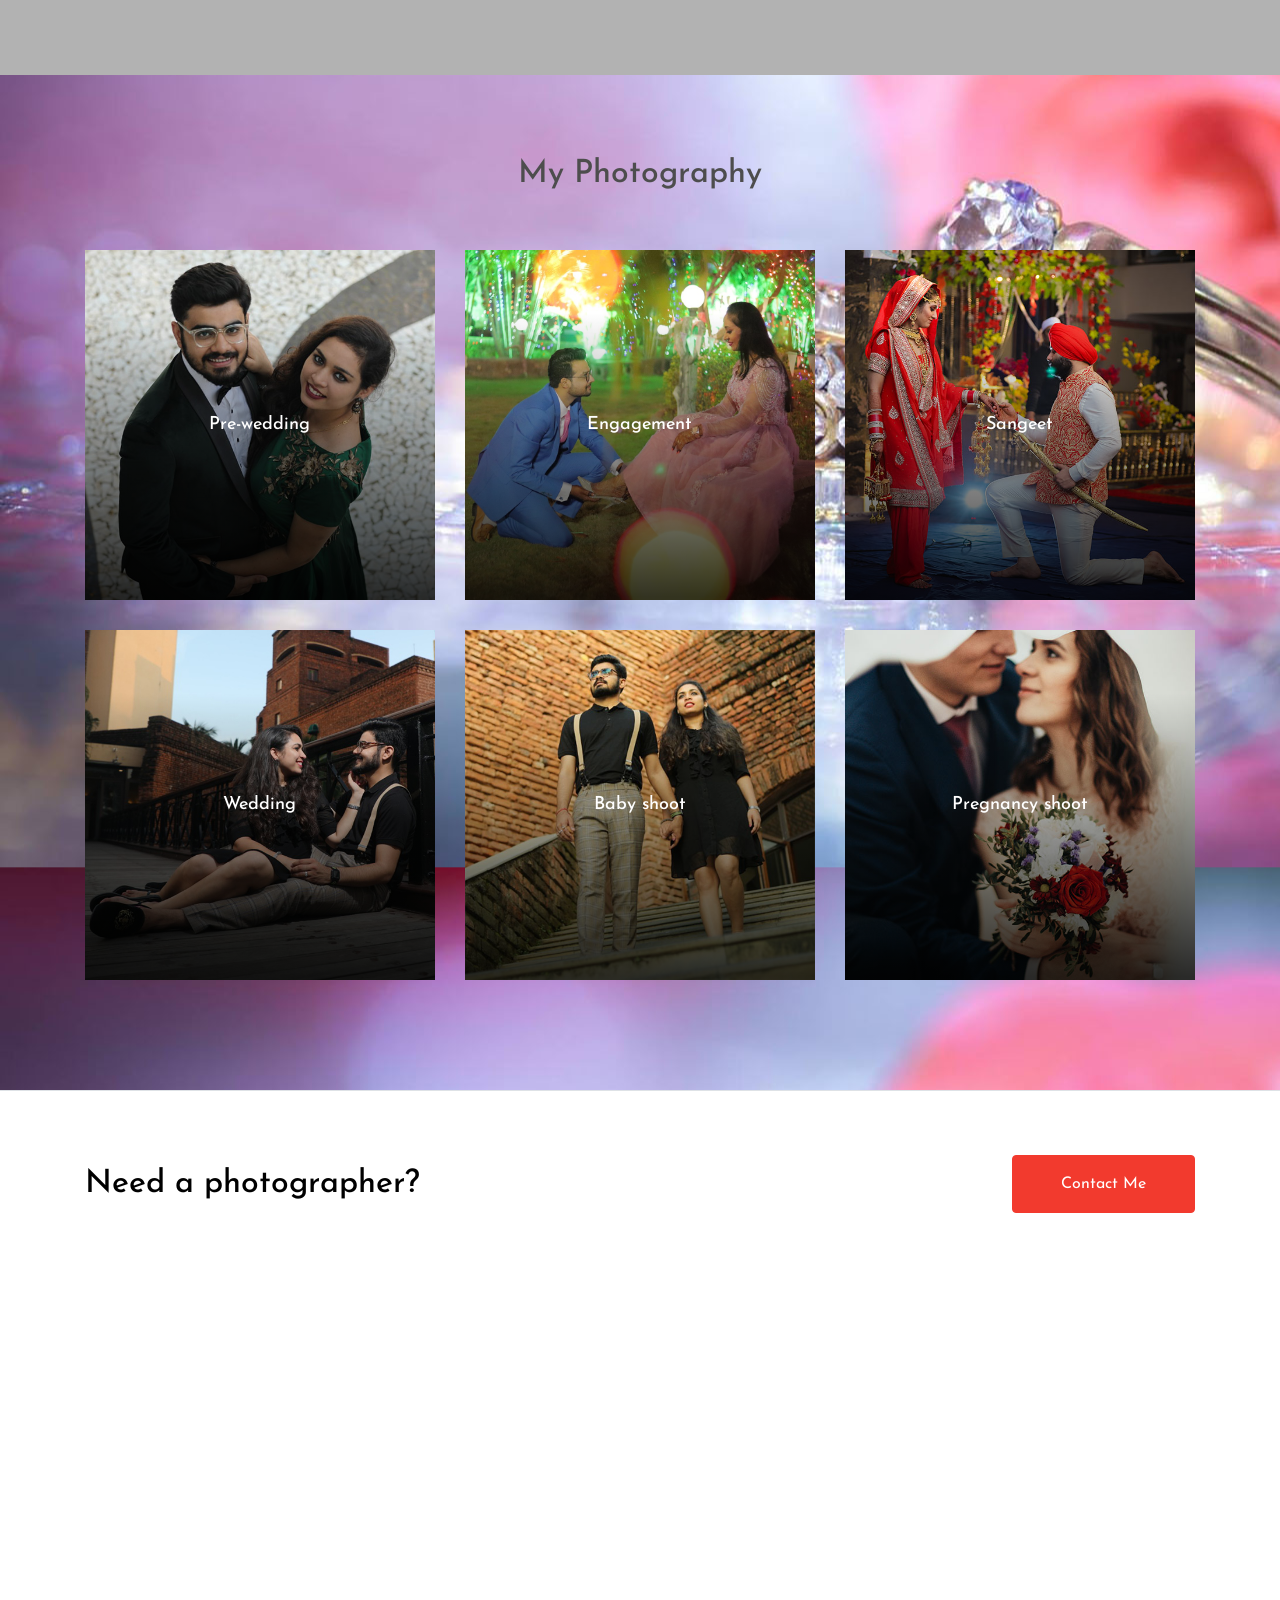
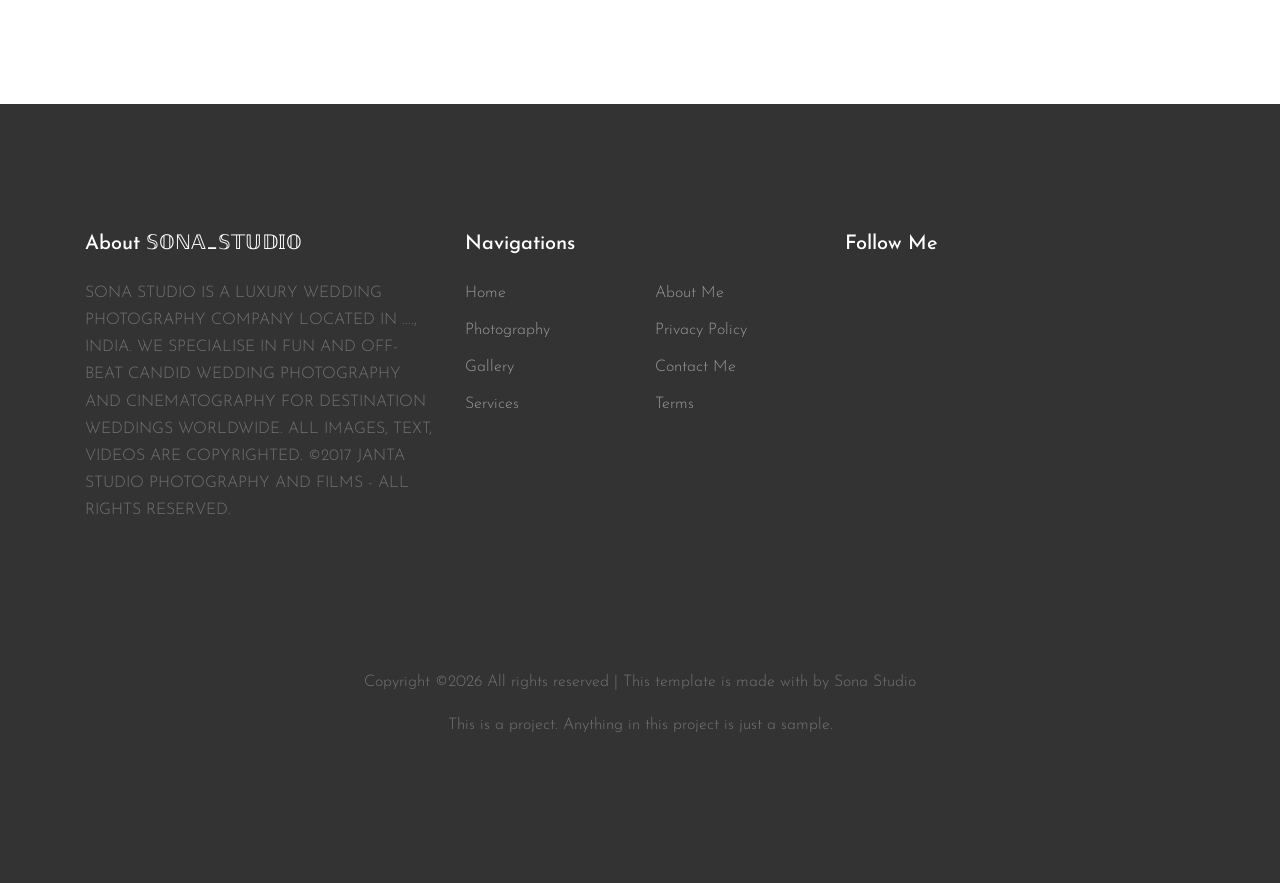
==== commit 24eddbfa: "Update image source from hero_bg2.jpg to hero_bg_2.jpg" ====
--- a/index.html
+++ b/index.html
@@ -214,7 +214,7 @@
             <div class="image-gradient" href="hero_bg_1.jpg">
               </div>
               <figure>
-                <img src="hero_bg2.jpg" alt="" class="img-fluid">
+                <img src="hero_bg_2.jpg" alt="" class="img-fluid">
               
             
               <div class="site-block-half d-lg-flex">
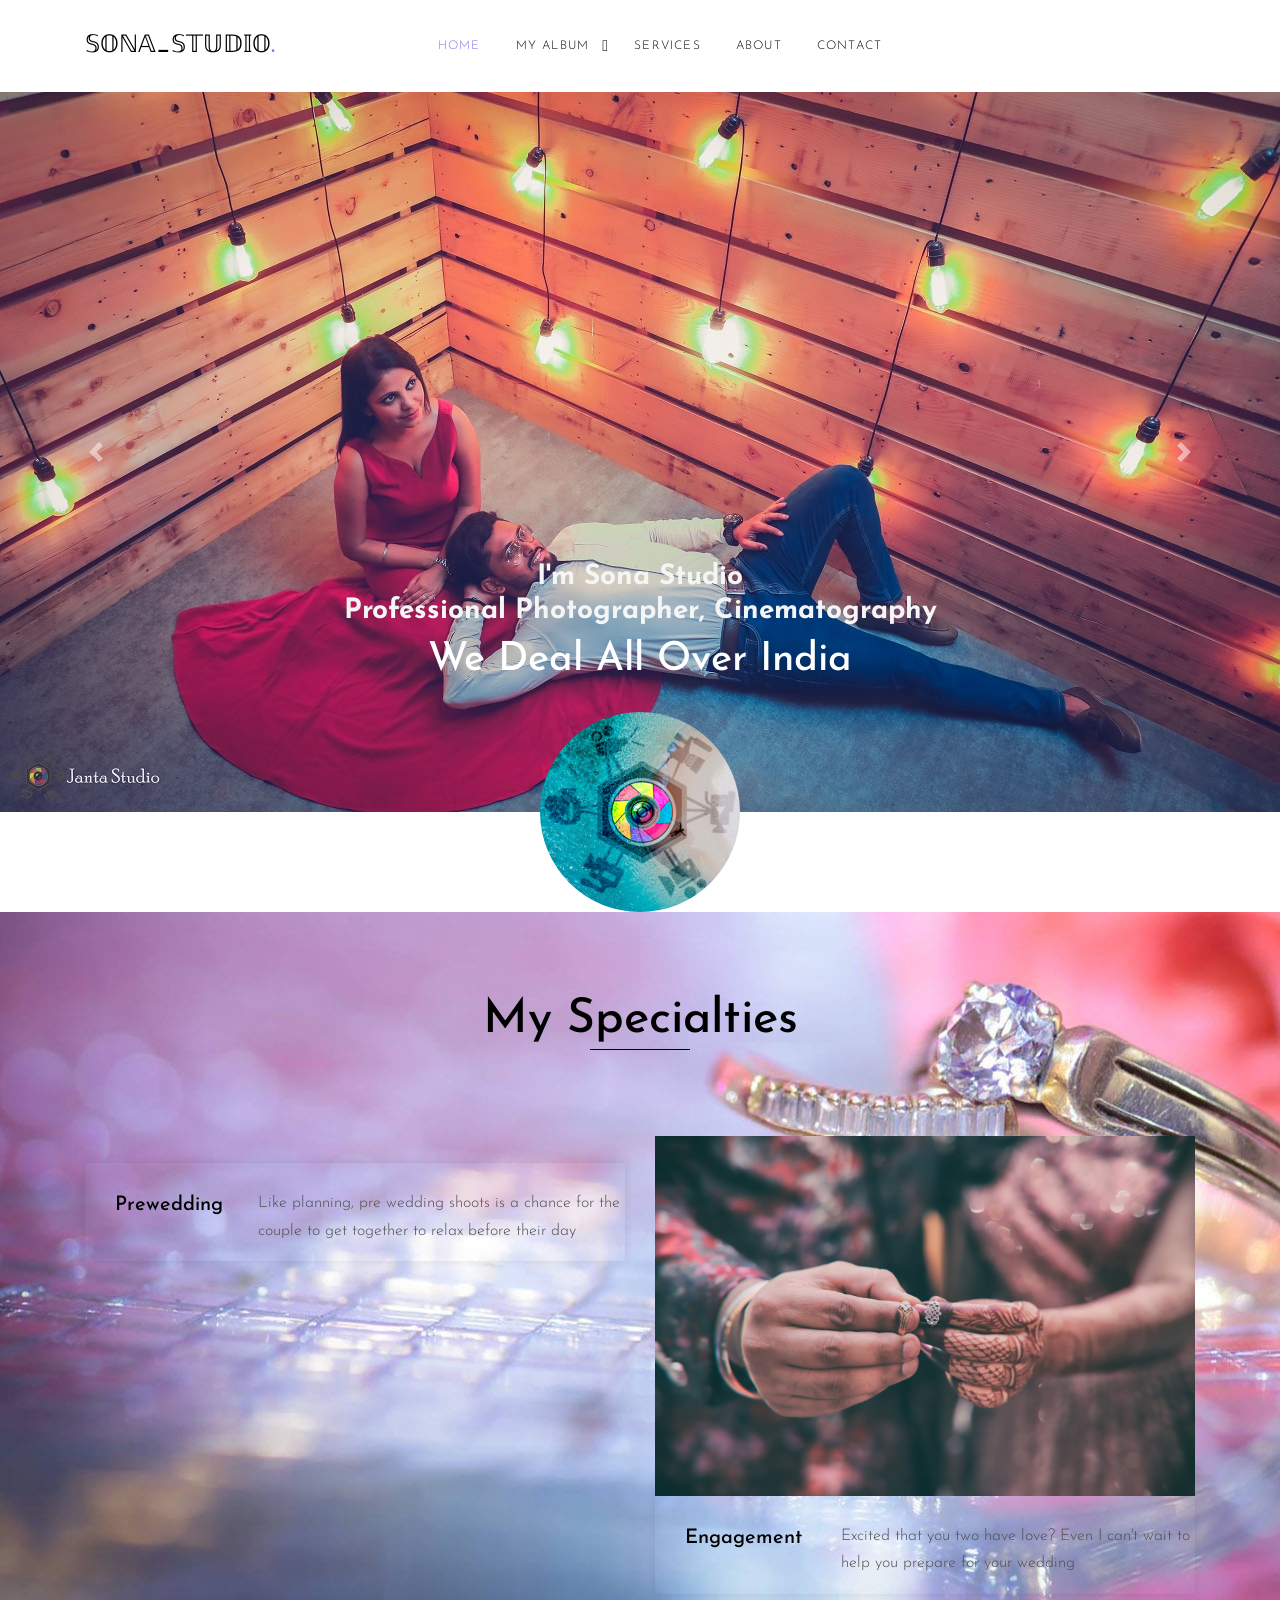
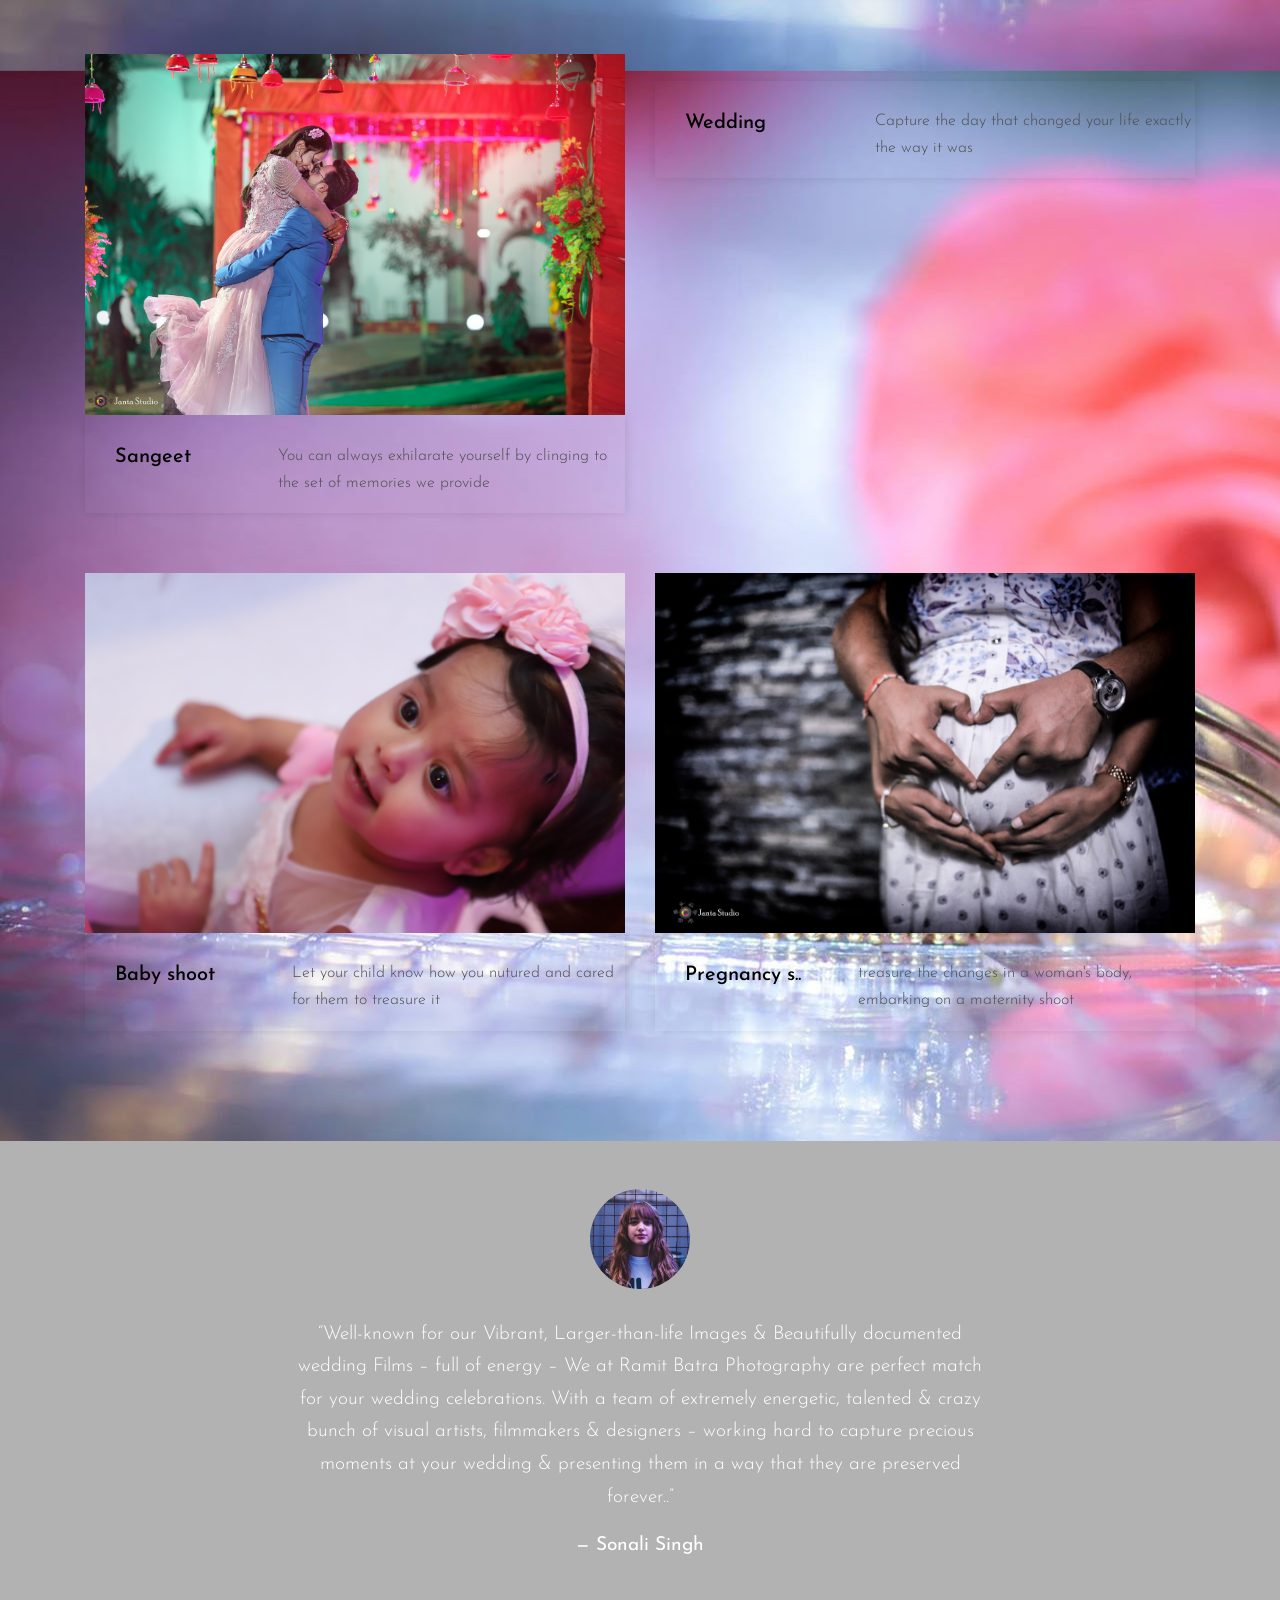
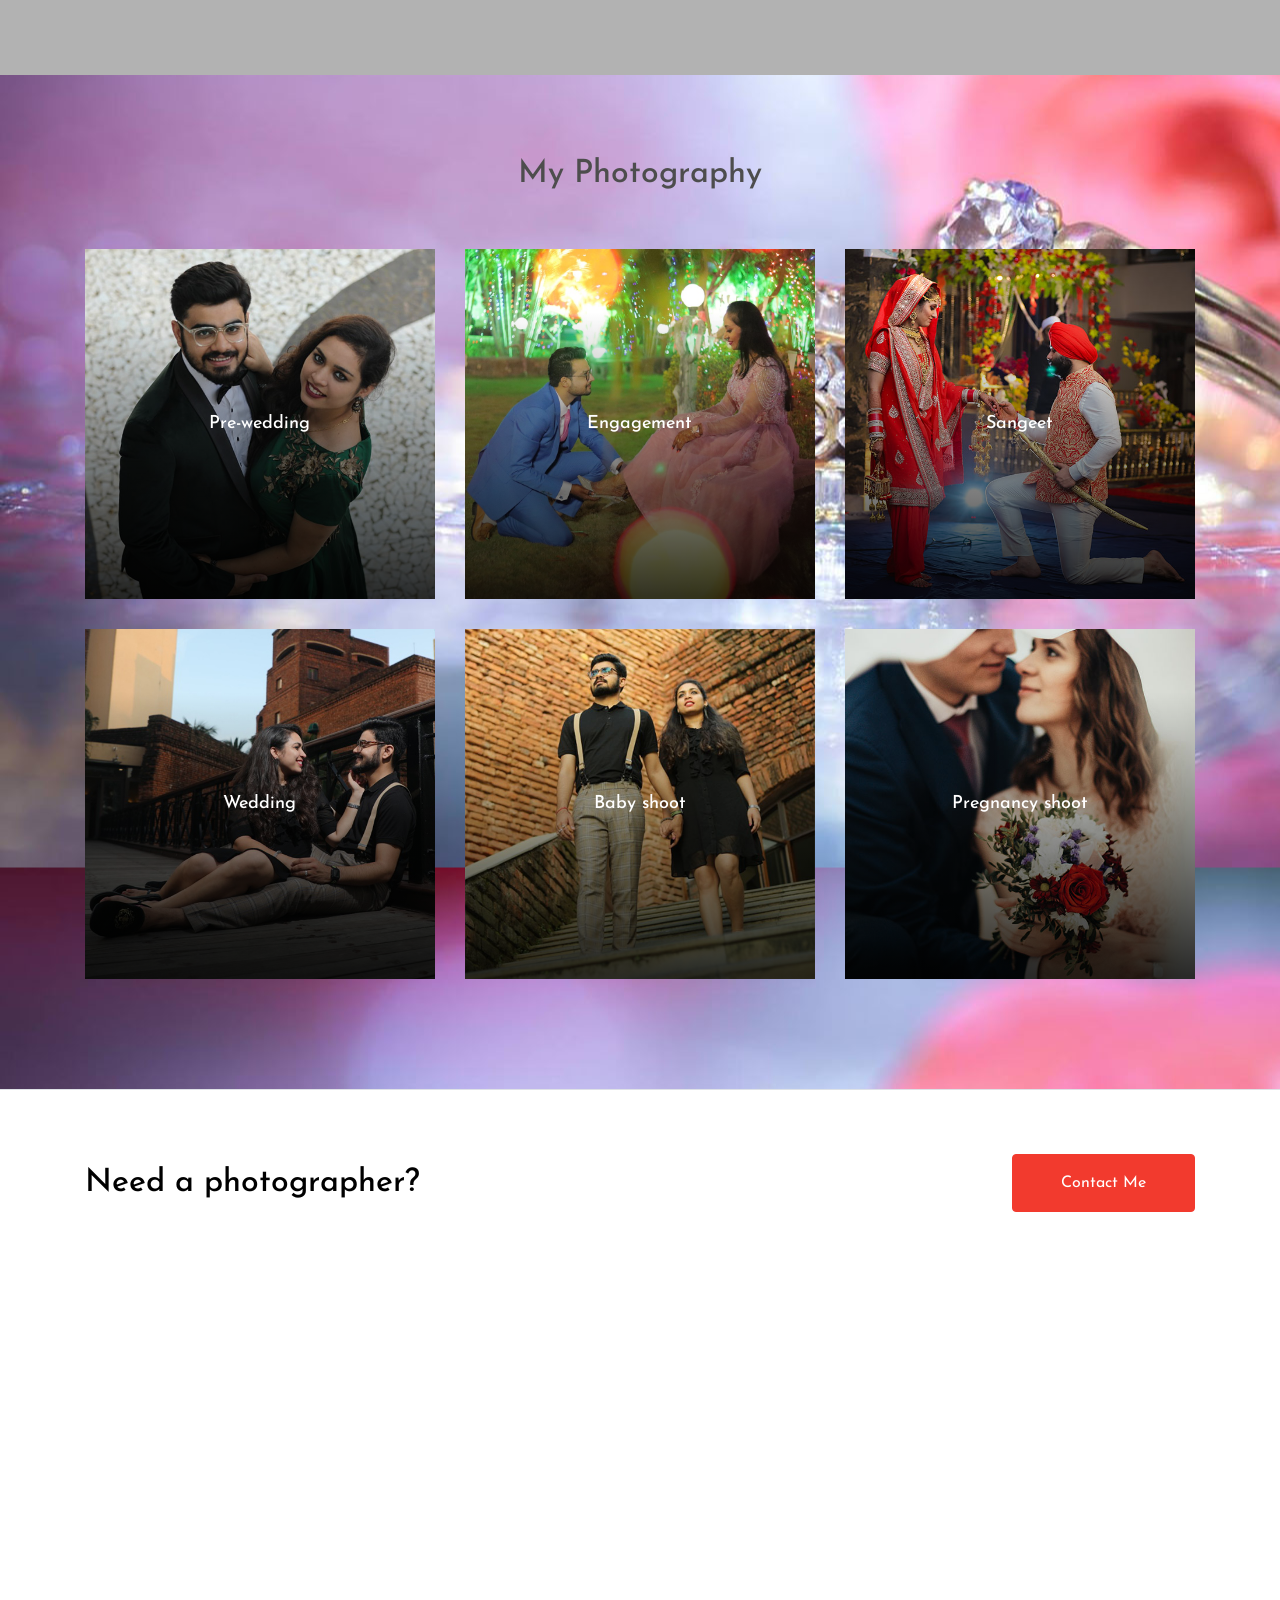
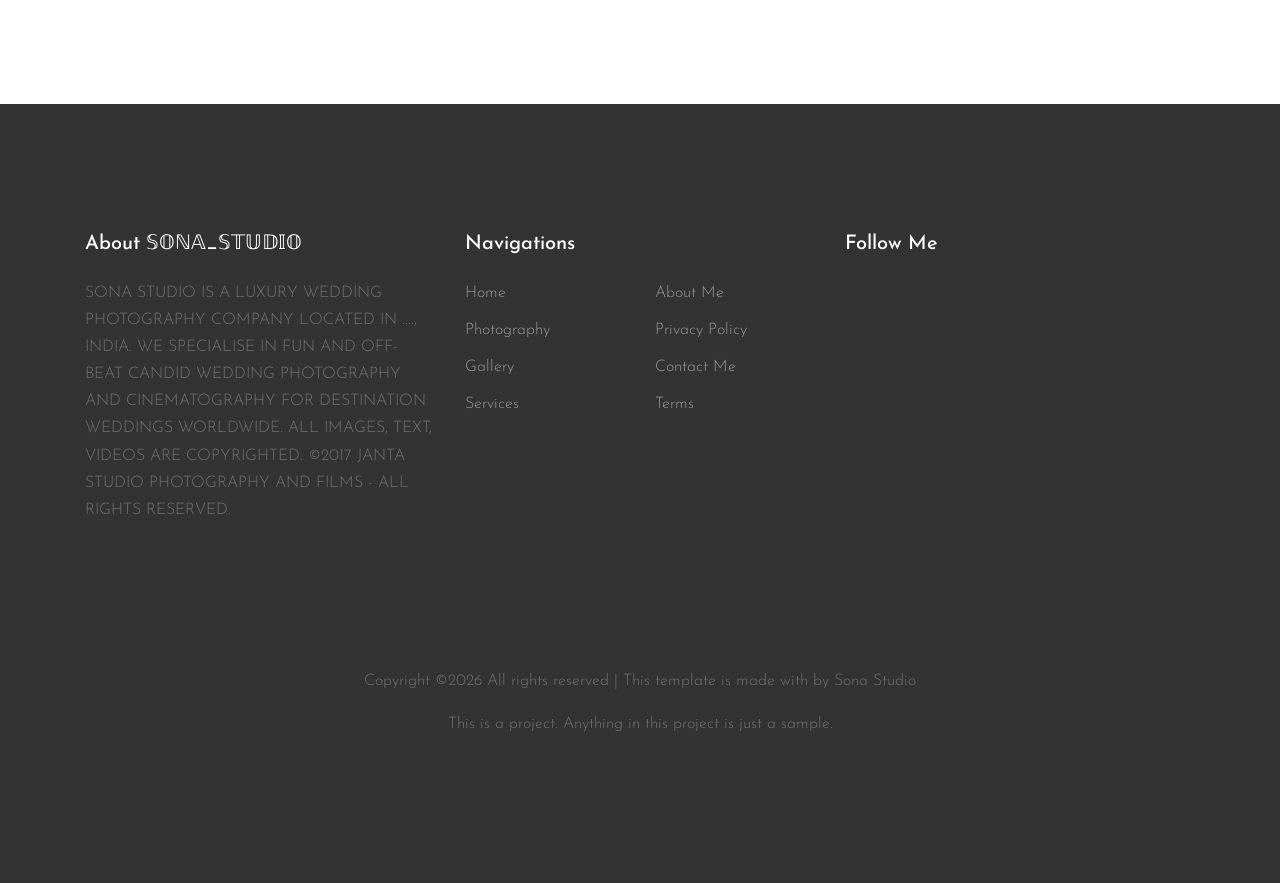
==== commit 3d455acd: "Update image source path in index.html" ====
--- a/index.html
+++ b/index.html
@@ -214,7 +214,7 @@
             <div class="image-gradient" href="hero_bg_1.jpg">
               </div>
               <figure>
-                <img src="hero_bg_2.jpg" alt="" class="img-fluid">
+                <img src="images/hero_bg_2.jpg" alt="" class="img-fluid">
               
             
               <div class="site-block-half d-lg-flex">
